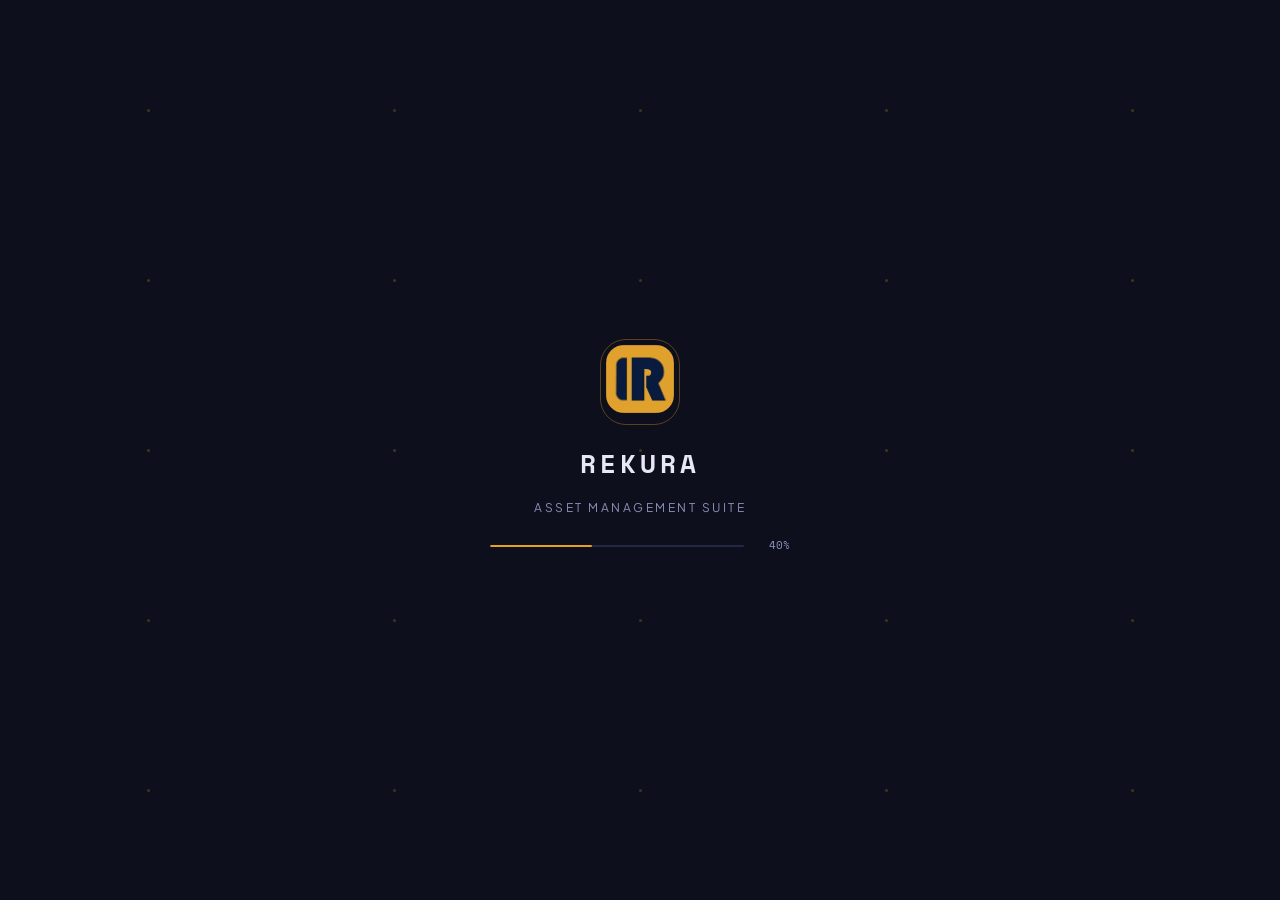
==== index.html @ 9c2a76a2 "Add files via upload" ====
<!doctype html><html lang="en"><head><link rel="manifest" href="./manifest.json"><meta name="theme-color" content="#e8a020"><meta name="apple-mobile-web-app-capable" content="yes"><meta name="apple-mobile-web-app-title" content="REKURA"><link rel="apple-touch-icon" href="./icons/icon-180x180.png"><meta charset="utf-8"/><meta name="viewport" content="width=device-width,initial-scale=1"/><title>REKURA</title><link rel="preconnect" href="https://fonts.googleapis.com"><link rel="preconnect" href="https://fonts.gstatic.com" crossorigin><link href="https://fonts.googleapis.com/css2?family=Plus+Jakarta+Sans:ital,wght@0,300;0,400;0,500;0,600;0,700;1,400&family=Tajawal:wght@300;400;500;700&family=Space+Mono:wght@400;700&display=swap" rel="stylesheet"><script defer="defer" src="./static/js/firebase-19f9d112.3dcef949.js"></script><script defer="defer" src="./static/js/firebase-728b9f2c.162d0ae6.js"></script><script defer="defer" src="./static/js/firebase-d925f64f.9b72f247.js"></script><script defer="defer" src="./static/js/charts-b602250d.389b67c2.js"></script><script defer="defer" src="./static/js/charts-00f04d1a.bd1858a0.js"></script><script defer="defer" src="./static/js/vendor-49d0a293.a04ec8a5.js"></script><script defer="defer" src="./static/js/vendor-536eaa00.9b18e951.js"></script><script defer="defer" src="./static/js/vendor-f82e0cd2.4fd876f8.js"></script><script defer="defer" src="./static/js/vendor-059be3de.17c2a968.js"></script><script defer="defer" src="./static/js/vendor-27545368.2f2546b6.js"></script><script defer="defer" src="./static/js/vendor-2f7e660c.075f9e36.js"></script><script defer="defer" src="./static/js/main.62473c7d.js"></script><link href="./static/css/main.113e8515.css" rel="stylesheet"></head><body><div id="root"></div><script>if("serviceWorker"in navigator)navigator.serviceWorker.register("./sw.js");</script></body></html>
---- static/css/main.113e8515.css ----
*,:after,:before{box-sizing:border-box;margin:0;padding:0}:root{--font-en:"Plus Jakarta Sans",sans-serif;--font-ar:"Tajawal",sans-serif;--font-mono:"Space Mono",monospace;--font-body:var(--font-en);--sidebar-w:240px;--topbar-h:56px;--radius:10px;--radius-sm:7px;--radius-lg:16px}:root,[data-theme=dark]{--bg:#0d0f1c;--bg-2:#111526;--surface:#161a2e;--surface-2:#1c2138;--surface-3:#232845;--border:#ffffff12;--border-2:#ffffff21;--text:#e6e8f5;--text-muted:#8b90b8;--text-faint:#50567a;--accent:#e8a020;--accent-dim:#e8a02021;--success:#34d399;--success-dim:#34d3991f;--warning:#fbbf24;--warning-dim:#fbbf241f;--danger:#f87171;--danger-dim:#f871711f;--info:#60a5fa;--info-dim:#60a5fa1f;--shadow:0 2px 12px #00000073;--shadow-lg:0 8px 36px #0000008c}[data-theme=light]{--bg:#f4f5fa;--bg-2:#eceef7;--surface:#fff;--surface-2:#f8f9fc;--surface-3:#eef0f8;--border:#00000012;--border-2:#00000021;--text:#1a1c2e;--text-muted:#5a6080;--text-faint:#9099c0;--accent:#c47a0a;--accent-dim:#c47a0a1a;--success:#059669;--success-dim:#0596691a;--warning:#d97706;--warning-dim:#d977061a;--danger:#dc2626;--danger-dim:#dc262617;--info:#2563eb;--info-dim:#2563eb1a;--shadow:0 2px 10px #00000014;--shadow-lg:0 8px 30px #00000024}#root,body,html{-webkit-font-smoothing:antialiased;background:#0d0f1c;background:var(--bg);color:#e6e8f5;color:var(--text);height:100%}body{font-family:Plus Jakarta Sans,sans-serif;font-family:var(--font-en);font-size:14px;line-height:1.6}[lang=ar] *,[lang=ar] body{font-family:Tajawal,sans-serif!important;font-family:var(--font-ar)!important}.asset-id,.input-readonly,[lang=ar] .font-mono{font-family:Space Mono,monospace!important;font-family:var(--font-mono)!important}::-webkit-scrollbar{height:5px;width:5px}::-webkit-scrollbar-track{background:#0000}::-webkit-scrollbar-thumb{background:#232845;background:var(--surface-3);border-radius:99px}.loading-screen{align-items:center;background:#0d0f1c;background:var(--bg);display:flex;inset:0;justify-content:center;overflow:hidden;position:fixed;z-index:9999}.loading-bg-grid{grid-gap:50px;display:grid;gap:50px;grid-template-columns:repeat(5,1fr);inset:0;opacity:.25;padding:50px;pointer-events:none;position:absolute}.loading-dot{align-self:center;animation:fadedot 2.2s ease-in-out infinite;background:#e8a020;background:var(--accent);border-radius:50%;height:3px;justify-self:center;width:3px}@keyframes fadedot{0%,to{opacity:.1;transform:scale(1)}50%{opacity:1;transform:scale(2.5)}}.loading-content{align-items:center;display:flex;flex-direction:column;gap:14px;z-index:2}.loading-logo-wrap{margin-bottom:6px;position:relative}.loading-logo-mark{align-items:center;animation:glowpulse 2s ease-in-out infinite;background:#e8a020;background:var(--accent);border-radius:20px;color:#000;display:flex;font-family:Space Mono,monospace;font-family:var(--font-mono);font-size:26px;font-weight:700;height:68px;justify-content:center;position:relative;width:68px;z-index:2}.loading-logo-ring{animation:ringpulse 2s ease-in-out infinite;border:1.5px solid #e8a020;border:1.5px solid var(--accent);border-radius:26px;inset:-6px;opacity:.35;position:absolute}@keyframes glowpulse{0%,to{box-shadow:0 0 20px #e8a0204d}50%{box-shadow:0 0 50px #e8a0208c,0 0 90px #e8a02033}}@keyframes ringpulse{0%,to{opacity:.35;transform:scale(1)}50%{opacity:.1;transform:scale(1.12)}}.loading-title{color:#e6e8f5;color:var(--text);font-family:Space Mono,monospace;font-family:var(--font-mono);font-size:30px;font-weight:700;letter-spacing:2px}.loading-subtitle{color:#8b90b8;color:var(--text-muted);font-size:12px;letter-spacing:2.5px;text-transform:uppercase}.loading-bar-wrap{align-items:center;display:flex;gap:12px;margin-top:6px;width:300px}.loading-bar{background:#232845;background:var(--surface-3);border-radius:99px;flex:1 1;height:2px;overflow:hidden}.loading-bar-fill{background:#e8a020;background:var(--accent);border-radius:99px;height:100%;transition:width .05s linear}.loading-percent{font-family:Space Mono,monospace;font-family:var(--font-mono);font-size:11px;text-align:right;width:34px}.loading-percent,.loading-step{color:#8b90b8;color:var(--text-muted)}.loading-step{font-size:12px}.app-layout{background:#0d0f1c;background:var(--bg);overflow:hidden}.app-layout,.sidebar{display:flex;height:100vh}.sidebar{-webkit-border-end:1px solid #ffffff12;-webkit-border-end:1px solid var(--border);background:#161a2e;background:var(--surface);border-inline-end:1px solid #ffffff12;border-inline-end:1px solid var(--border);flex-direction:column;flex-shrink:0;position:relative;transition:transform .3s cubic-bezier(.4,0,.2,1);width:240px;width:var(--sidebar-w);z-index:100}.sidebar-logo{gap:12px;padding:18px 18px 14px}.logo-mark{align-items:center;background:#e8a020;background:var(--accent);border-radius:10px;color:#000;display:flex;flex-shrink:0;font-size:15px;height:36px;justify-content:center;width:36px}.logo-mark,.logo-name{font-family:Space Mono,monospace;font-family:var(--font-mono);font-weight:700}.logo-name{display:block;font-size:16px;letter-spacing:1px;line-height:1.1}.logo-tagline{color:#8b90b8;color:var(--text-muted);display:block;font-size:10px;letter-spacing:.5px;margin-top:1px}.sidebar-nav{display:flex;flex:1 1;flex-direction:column;gap:2px;overflow-y:auto;padding:10px 8px}.nav-item{align-items:center;background:#0000;border:none;border-radius:7px;border-radius:var(--radius-sm);color:#8b90b8;color:var(--text-muted);cursor:pointer;display:flex;font-family:inherit;font-size:13.5px;gap:10px;padding:9px 12px;text-align:start;transition:all .15s;width:100%}.nav-item:hover{background:#1c2138;background:var(--surface-2);color:#e6e8f5;color:var(--text)}.nav-item-active{background:#e8a02021!important;background:var(--accent-dim)!important;color:#e8a020!important;color:var(--accent)!important}.nav-chevron{-webkit-margin-start:auto;margin-inline-start:auto;opacity:.6}.sidebar-footer{border-top:1px solid #ffffff12;border-top:1px solid var(--border);padding:14px 18px}.sidebar-version{color:#50567a;color:var(--text-faint);font-size:11px}.sidebar-overlay{background:#00000080;display:none;inset:0;position:fixed;z-index:99}.main-wrap{display:flex;flex:1 1;flex-direction:column;min-width:0;overflow:hidden}.topbar{background:#161a2e;background:var(--surface);border-bottom:1px solid #ffffff12;border-bottom:1px solid var(--border);flex-shrink:0;gap:10px;height:56px;height:var(--topbar-h);padding:0 20px}.topbar,.topbar-breadcrumb{align-items:center;display:flex}.topbar-breadcrumb{color:#8b90b8;color:var(--text-muted);flex:1 1;font-size:13px;gap:6px}.breadcrumb-root{color:#50567a;color:var(--text-faint)}.breadcrumb-current{color:#e6e8f5;color:var(--text);font-weight:600}.topbar-right{align-items:center;display:flex;gap:6px}.mobile-menu-btn{display:none}.topbar-lang-btn{align-items:center;background:#0000;border:1px solid #ffffff21;border:1px solid var(--border-2);border-radius:7px;border-radius:var(--radius-sm);color:#8b90b8;color:var(--text-muted);cursor:pointer;display:inline-flex;font-family:inherit;font-size:12px;font-weight:600;gap:5px;padding:5px 11px;transition:all .15s}.topbar-lang-btn:hover{background:#1c2138;background:var(--surface-2);color:#e6e8f5;color:var(--text)}.notif-btn,.notif-wrap{position:relative}.notif-badge{align-items:center;background:#f87171;background:var(--danger);border-radius:50%;color:#fff;display:flex;font-size:9px;height:16px;inset-inline-end:-3px;justify-content:center;position:absolute;top:-3px;width:16px}.notif-panel{background:#1c2138;background:var(--surface-2);border:1px solid #ffffff21;border:1px solid var(--border-2);border-radius:16px;border-radius:var(--radius-lg);box-shadow:0 8px 36px #0000008c;box-shadow:var(--shadow-lg);inset-inline-end:0;overflow:hidden;position:absolute;top:calc(100% + 8px);width:320px;z-index:200}.notif-panel-header{font-size:13px;font-weight:600;justify-content:space-between;padding:13px 16px 11px}.notif-item,.notif-panel-header{align-items:center;border-bottom:1px solid #ffffff12;border-bottom:1px solid var(--border);display:flex}.notif-item{gap:10px;padding:11px 16px}.notif-item:last-child{border-bottom:none}.notif-expired{background:#f871710d}.notif-expiring{background:#fbbf240d}.notif-content{flex:1 1}.notif-name{display:block;font-size:13px;font-weight:600}.notif-msg{color:#8b90b8;color:var(--text-muted);font-size:11px}.notif-dismiss{color:#50567a;color:var(--text-faint)}.notif-dismiss:hover{color:#f87171;color:var(--danger)}.notif-empty{color:#8b90b8;color:var(--text-muted);font-size:13px;padding:20px;text-align:center}.notif-strip{display:flex;flex-direction:column;gap:5px;margin-bottom:18px}.notif-strip-item{align-items:center;border-radius:7px;border-radius:var(--radius-sm);display:flex;font-size:13px;gap:8px;padding:9px 14px}.notif-strip-expired{background:#f871711f;background:var(--danger-dim);border:1px solid #f8717133;color:#f87171;color:var(--danger)}.notif-strip-expiring{background:#fbbf241f;background:var(--warning-dim);border:1px solid #fbbf2433;color:#fbbf24;color:var(--warning)}.notif-strip-dismiss{-webkit-margin-start:auto;background:none;border:none;color:inherit;cursor:pointer;font-size:12px;margin-inline-start:auto;opacity:.6}.notif-strip-dismiss:hover{opacity:1}.about-logo-row{align-items:center;display:flex;gap:14px;margin-bottom:16px}.about-logo-mark{font-size:18px!important;height:48px!important;width:48px!important}.about-app-name{font-family:Space Mono,monospace;font-family:var(--font-mono);font-size:20px;font-weight:700;letter-spacing:1px}.about-version{font-size:12px;margin-top:2px}.about-desc,.about-version{color:#8b90b8;color:var(--text-muted)}.about-desc{font-size:13px;line-height:1.7;margin-bottom:18px}.about-section-title{color:#50567a;color:var(--text-faint);font-size:11px;font-weight:700;letter-spacing:1px;margin-bottom:10px;text-transform:uppercase}.about-features{display:flex;flex-direction:column;gap:7px;list-style:none;margin-bottom:18px}.about-features li{-webkit-padding-start:16px;color:#8b90b8;color:var(--text-muted);font-size:13px;padding-inline-start:16px;position:relative}.about-features li:before{color:#e8a020;color:var(--accent);content:"→";font-size:11px;inset-inline-start:0;position:absolute}.about-divider{border:none;border-top:1px solid #ffffff12;border-top:1px solid var(--border);margin:18px 0}.about-dev{display:flex;flex-direction:column;gap:5px}.about-dev-name{color:#e6e8f5;color:var(--text);font-size:15px;font-weight:600}.about-dev-email{color:#e8a020;color:var(--accent);font-size:13px;text-decoration:none}.about-dev-email:hover{text-decoration:underline}.about-rights{color:#50567a;color:var(--text-faint);font-size:11px;margin-top:4px}.main-content{flex:1 1;overflow-y:auto;padding:26px 30px}.module-wrap{display:flex;flex-direction:column;gap:18px;margin:0 auto;max-width:1200px}.section-header{align-items:flex-start;display:flex;justify-content:space-between}.section-title{font-family:Space Mono,monospace;font-family:var(--font-mono);font-size:20px;font-weight:700;letter-spacing:-.2px}[lang=ar] .section-title{font-family:Tajawal,sans-serif!important;font-family:var(--font-ar)!important;letter-spacing:0}.section-subtitle{color:#8b90b8;color:var(--text-muted);font-size:13px;margin-top:3px}.section-actions{display:flex;gap:8px}.data-bar{align-items:center;background:#161a2e;background:var(--surface);border:1px solid #ffffff12;border:1px solid var(--border);border-radius:7px;border-radius:var(--radius-sm);display:flex;justify-content:space-between;padding:9px 14px}.data-bar-count{color:#8b90b8;color:var(--text-muted);font-size:13px}.data-bar-actions{display:flex;gap:6px}.search-bar .input{-webkit-padding-start:14px;padding-inline-start:14px}.stats-grid,.stats-row{grid-gap:12px;display:grid;gap:12px;grid-template-columns:repeat(auto-fill,minmax(200px,1fr))}.stat-card{align-items:flex-start;background:#161a2e;background:var(--surface);border:1px solid #ffffff12;border:1px solid var(--border);border-radius:10px;border-radius:var(--radius);display:flex;gap:12px;padding:15px;transition:border-color .2s}.stat-card:hover{border-color:#ffffff21;border-color:var(--border-2)}.stat-card-accent{background:#e8a0200a;border-color:#e8a02059}.stat-icon{align-items:center;background:#1c2138;background:var(--surface-2);border-radius:8px;color:#e8a020;color:var(--accent);display:flex;flex-shrink:0;height:36px;justify-content:center;width:36px}.stat-value{color:#e6e8f5;color:var(--text);font-family:Space Mono,monospace;font-family:var(--font-mono);font-size:19px;font-weight:700;line-height:1}[lang=ar] .stat-value{font-family:Tajawal,sans-serif!important;font-family:var(--font-ar)!important}.stat-label{color:#8b90b8;color:var(--text-muted);font-size:12px;margin-top:4px}.stat-sub{color:#50567a;color:var(--text-faint);font-size:11px;margin-top:2px}.table-wrap{background:#161a2e;background:var(--surface);border:1px solid #ffffff12;border:1px solid var(--border);border-radius:10px;border-radius:var(--radius);overflow:hidden;overflow-x:auto}.table{border-collapse:collapse;width:100%}.table th{background:#1c2138;background:var(--surface-2);color:#50567a;color:var(--text-faint);font-size:11px;font-weight:700;letter-spacing:.6px;text-align:start;text-transform:uppercase;white-space:nowrap}.table td,.table th{border-bottom:1px solid #ffffff12;border-bottom:1px solid var(--border);padding:9px 13px}.table td{font-size:13px;vertical-align:middle}.table tbody tr:last-child td{border-bottom:none}.table tbody tr:hover td{background:#80808008}.notes-cell{color:#8b90b8;color:var(--text-muted);display:block;font-size:12px;max-width:180px;overflow:hidden;text-overflow:ellipsis;white-space:nowrap}.badge{align-items:center;border-radius:99px;display:inline-flex;font-size:11px;font-weight:600;letter-spacing:.2px;padding:2px 8px;white-space:nowrap}.badge-default{background:#232845;background:var(--surface-3);color:#8b90b8;color:var(--text-muted)}.badge-success{background:#34d3991f;background:var(--success-dim);color:#34d399;color:var(--success)}.badge-warning{background:#fbbf241f;background:var(--warning-dim);color:#fbbf24;color:var(--warning)}.badge-danger{background:#f871711f;background:var(--danger-dim);color:#f87171;color:var(--danger)}.badge-info{background:#60a5fa1f;background:var(--info-dim);color:#60a5fa;color:var(--info)}.tag{background:#232845;background:var(--surface-3);border-radius:99px;color:#8b90b8;color:var(--text-muted);display:inline-flex;font-size:11px;gap:4px;padding:2px 8px 2px 6px}.tag,.tag-remove{align-items:center}.tag-remove{background:none;border:none;color:#50567a;color:var(--text-faint);cursor:pointer;display:flex;padding:0}.tag-remove:hover{color:#f87171;color:var(--danger)}.tag-small{background:#232845;background:var(--surface-3);border-radius:99px;color:#8b90b8;color:var(--text-muted);display:inline-block;font-size:10px;padding:1px 7px}.tag-more{color:#50567a;color:var(--text-faint);font-size:10px}.tag-display{display:flex;flex-wrap:wrap;gap:3px}.tag-input-wrap{position:relative}.tag-list{background:#1c2138;background:var(--surface-2);border:1px solid #ffffff21;border:1px solid var(--border-2);border-radius:7px;border-radius:var(--radius-sm);cursor:text;flex-wrap:wrap;gap:5px;min-height:38px;padding:5px 10px}.tag-input-inner,.tag-list{align-items:center;display:flex}.tag-input-inner{flex:1 1;gap:4px;min-width:80px}.tag-input{background:#0000;border:none;color:#e6e8f5;color:var(--text);font-family:inherit;font-size:13px;min-width:60px;outline:none;width:100%}.tag-input::placeholder{color:#50567a;color:var(--text-faint)}.tag-add-btn{align-items:center;background:#232845;background:var(--surface-3);border:none;border-radius:4px;color:#e8a020;color:var(--accent);cursor:pointer;display:flex;padding:2px 4px}.tag-suggestions{background:#1c2138;background:var(--surface-2);border:1px solid #ffffff21;border:1px solid var(--border-2);border-radius:7px;border-radius:var(--radius-sm);box-shadow:0 2px 12px #00000073;box-shadow:var(--shadow);inset-inline-end:0;inset-inline-start:0;overflow:hidden;position:absolute;top:calc(100% + 4px);z-index:50}.tag-suggestion{background:none;border:none;color:#e6e8f5;color:var(--text);cursor:pointer;display:block;font-size:13px;padding:8px 12px;text-align:start;width:100%}.tag-suggestion:hover{background:#232845;background:var(--surface-3)}.btn{align-items:center;border:1px solid #0000;border-radius:7px;border-radius:var(--radius-sm);cursor:pointer;display:inline-flex;font-family:inherit;font-size:13px;font-weight:600;gap:6px;padding:8px 15px;text-decoration:none;transition:all .15s;white-space:nowrap}.btn:disabled{opacity:.5;pointer-events:none}.btn-primary{background:#e8a020;background:var(--accent);border-color:#e8a020;border-color:var(--accent);color:#000}.btn-primary:hover{filter:brightness(1.1)}.btn-ghost{background:#0000;border-color:#ffffff21;border-color:var(--border-2);color:#8b90b8;color:var(--text-muted)}.btn-ghost:hover{background:#232845;background:var(--surface-3);color:#e6e8f5;color:var(--text)}.btn-danger{background:#f871711f;background:var(--danger-dim);border-color:#f8717140;color:#f87171;color:var(--danger)}.btn-danger:hover{background:#f871712e}.btn-sm{font-size:12px;padding:5px 11px}.icon-btn{align-items:center;background:#0000;border:none;border-radius:7px;border-radius:var(--radius-sm);color:#8b90b8;color:var(--text-muted);cursor:pointer;display:inline-flex;flex-shrink:0;height:32px;justify-content:center;transition:all .15s;width:32px}.icon-btn:hover{background:#232845;background:var(--surface-3);color:#e6e8f5;color:var(--text)}.icon-btn-danger:hover{background:#f871711f;background:var(--danger-dim);color:#f87171;color:var(--danger)}.form-grid{display:flex;flex-direction:column;gap:15px}.form-row{grid-gap:13px;display:grid;gap:13px;grid-template-columns:1fr 1fr}.form-field{display:flex;flex-direction:column;gap:6px}.form-label{color:#8b90b8;color:var(--text-muted);font-size:12px;font-weight:700;letter-spacing:.3px;text-transform:uppercase}[lang=ar] .form-label{letter-spacing:0;text-transform:none}.form-hint{color:#50567a;color:var(--text-faint);font-size:11px}.required{-webkit-margin-start:2px;color:#f87171;color:var(--danger);margin-inline-start:2px}.input{-webkit-appearance:none;appearance:none;background:#1c2138;background:var(--surface-2);border:1px solid #ffffff21;border:1px solid var(--border-2);border-radius:7px;border-radius:var(--radius-sm);color:#e6e8f5;color:var(--text);font-family:inherit;font-size:13px;outline:none;padding:8px 12px;transition:border-color .15s;width:100%}.input:focus{border-color:#e8a020;border-color:var(--accent)}.input::placeholder{color:#50567a;color:var(--text-faint)}.textarea{min-height:78px;resize:vertical}.input-readonly{background:#232845;background:var(--surface-3);border:1px solid #ffffff12;border:1px solid var(--border);border-radius:7px;border-radius:var(--radius-sm);color:#e8a020;color:var(--accent);font-family:Space Mono,monospace;font-family:var(--font-mono);font-size:12px;font-weight:700;letter-spacing:1px;padding:8px 12px}.select-wrap{position:relative}.select-input{-webkit-padding-end:32px;cursor:pointer;padding-inline-end:32px}.select-arrow{color:#8b90b8;color:var(--text-muted);inset-inline-end:10px;pointer-events:none;position:absolute;top:50%;transform:translateY(-50%)}.toggle-wrap{align-items:center;cursor:pointer;display:inline-flex;gap:10px}.toggle{background:#232845;background:var(--surface-3);border-radius:99px;cursor:pointer;height:22px;position:relative;transition:background .2s;width:40px}.toggle-on{background:#e8a020;background:var(--accent)}.toggle-thumb{background:#fff;border-radius:50%;box-shadow:0 1px 3px #0000004d;height:16px;inset-inline-start:3px;position:absolute;top:3px;transition:transform .2s cubic-bezier(.4,0,.2,1);width:16px}.toggle-on .toggle-thumb{transform:translateX(18px)}[dir=rtl] .toggle-on .toggle-thumb{transform:translateX(-18px)}.toggle-label{color:#8b90b8;color:var(--text-muted);font-size:13px}.radio-group,.radio-option{display:flex;gap:8px}.radio-option{align-items:center;background:#1c2138;background:var(--surface-2);border:1px solid #ffffff21;border:1px solid var(--border-2);border-radius:7px;border-radius:var(--radius-sm);color:#8b90b8;color:var(--text-muted);cursor:pointer;flex:1 1;font-size:13px;padding:10px 13px;transition:all .15s}.radio-option input{display:none}.radio-option:hover{border-color:#e8a020;border-color:var(--accent);color:#e6e8f5;color:var(--text)}.radio-active{background:#e8a02021!important;background:var(--accent-dim)!important;border-color:#e8a020!important;border-color:var(--accent)!important;color:#e8a020!important;color:var(--accent)!important}.image-upload{align-items:center;border:1.5px dashed #ffffff21;border:1.5px dashed var(--border-2);border-radius:7px;border-radius:var(--radius-sm);cursor:pointer;display:flex;justify-content:center;min-height:78px;overflow:hidden;position:relative;transition:border-color .15s}.image-upload:hover{border-color:#e8a020;border-color:var(--accent)}.image-placeholder{align-items:center;color:#8b90b8;color:var(--text-muted);display:flex;flex-direction:column;font-size:12px;gap:5px;padding:14px}.image-preview{height:78px;object-fit:cover;width:100%}.image-preview-wrap{position:relative;width:100%}.image-remove{background:#0009;border:none;border-radius:4px;color:#fff;cursor:pointer;height:24px;inset-inline-end:4px;position:absolute;top:4px;width:24px}.image-remove,.modal-overlay{align-items:center;display:flex;justify-content:center}.modal-overlay{-webkit-backdrop-filter:blur(5px);backdrop-filter:blur(5px);background:#0000008c;inset:0;padding:20px;position:fixed;z-index:500}.modal-box{animation:modalin .2s cubic-bezier(.4,0,.2,1);background:#161a2e;background:var(--surface);border:1px solid #ffffff21;border:1px solid var(--border-2);border-radius:16px;border-radius:var(--radius-lg);box-shadow:0 8px 36px #0000008c;box-shadow:var(--shadow-lg);display:flex;flex-direction:column;max-height:90vh;width:100%}@keyframes modalin{0%{opacity:0;transform:scale(.96) translateY(8px)}to{opacity:1;transform:scale(1) translateY(0)}}.modal-header{align-items:center;border-bottom:1px solid #ffffff12;border-bottom:1px solid var(--border);display:flex;flex-shrink:0;justify-content:space-between;padding:17px 20px 15px}.modal-title{font-family:Space Mono,monospace;font-family:var(--font-mono);font-size:15px;font-weight:700;letter-spacing:.5px}[lang=ar] .modal-title{font-family:Tajawal,sans-serif!important;font-family:var(--font-ar)!important;letter-spacing:0}.modal-body{overflow-y:auto;padding:20px}.modal-footer{border-top:1px solid #ffffff12;border-top:1px solid var(--border);display:flex;gap:8px;justify-content:flex-end;margin-top:16px;padding-top:16px}.confirm-dialog{align-items:center;display:flex;flex-direction:column;gap:12px;text-align:center}.confirm-icon{color:#f87171;color:var(--danger)}.confirm-message{color:#8b90b8;color:var(--text-muted);font-size:13px;line-height:1.65;max-width:300px}.confirm-actions{display:flex;gap:8px;margin-top:4px}.empty-state{align-items:center;background:#161a2e;background:var(--surface);border:1px solid #ffffff12;border:1px solid var(--border);border-radius:10px;border-radius:var(--radius);display:flex;flex-direction:column;gap:10px;padding:56px 20px;text-align:center}.empty-icon{color:#50567a;color:var(--text-faint)}.empty-title{font-family:Space Mono,monospace;font-family:var(--font-mono);font-size:15px;font-weight:700}[lang=ar] .empty-title{font-family:Tajawal,sans-serif!important;font-family:var(--font-ar)!important}.empty-desc{color:#8b90b8;color:var(--text-muted);font-size:13px;max-width:340px}.asset-id{background:#e8a02021;background:var(--accent-dim);border-radius:4px;color:#e8a020;color:var(--accent);font-family:Space Mono,monospace;font-family:var(--font-mono);font-size:11px;font-weight:700;letter-spacing:.5px;padding:2px 7px}.asset-name-cell{align-items:center;display:flex;gap:8px}.asset-thumb{border-radius:6px;height:27px;object-fit:cover;width:27px}.auto-renew-on{align-items:center;color:#34d399;color:var(--success);display:inline-flex;font-size:12px;font-weight:600;gap:4px}.row-actions{display:flex;gap:2px}.fw-500{font-weight:600}.text-muted{color:#8b90b8;color:var(--text-muted)}.text-sm{font-size:12px}.total-display{align-items:center;background:#1c2138;background:var(--surface-2);border:1px solid #ffffff21;border:1px solid var(--border-2);border-radius:7px;border-radius:var(--radius-sm);color:#8b90b8;color:var(--text-muted);display:flex;font-size:13px;justify-content:space-between;padding:11px 15px}.total-value{color:#e8a020;color:var(--accent);font-family:Space Mono,monospace;font-family:var(--font-mono);font-size:18px;font-weight:700}[lang=ar] .total-value{font-family:Tajawal,sans-serif!important;font-family:var(--font-ar)!important}.chart-section{background:#161a2e;background:var(--surface);border:1px solid #ffffff12;border:1px solid var(--border);border-radius:10px;border-radius:var(--radius);padding:20px}.chart-controls{align-items:center;display:flex;flex-wrap:wrap;gap:12px;justify-content:space-between;margin-bottom:18px}.chart-tabs{display:flex;gap:4px}.chart-tab{background:#0000;border:1px solid #ffffff12;border:1px solid var(--border);border-radius:7px;border-radius:var(--radius-sm);color:#8b90b8;color:var(--text-muted);cursor:pointer;font-family:inherit;font-size:12px;font-weight:600;padding:6px 13px;transition:all .15s}.chart-tab.active{background:#e8a02021;background:var(--accent-dim);border-color:#e8a020;border-color:var(--accent);color:#e8a020;color:var(--accent)}.chart-tab:hover:not(.active){background:#1c2138;background:var(--surface-2);color:#e6e8f5;color:var(--text)}.chart-wrap{width:100%}.dashboard-header{margin-bottom:2px}.dash-section{background:#161a2e;background:var(--surface);border:1px solid #ffffff12;border:1px solid var(--border);border-radius:10px;border-radius:var(--radius);padding:17px}.dash-section-title{color:#50567a;color:var(--text-faint);font-family:Space Mono,monospace;font-family:var(--font-mono);font-size:10px;font-weight:700;letter-spacing:1px;margin-bottom:13px;text-transform:uppercase}[lang=ar] .dash-section-title{font-family:Tajawal,sans-serif!important;font-family:var(--font-ar)!important;font-size:12px;letter-spacing:0;text-transform:none}.dash-two-col{grid-gap:14px;display:grid;gap:14px;grid-template-columns:1fr 1fr}.dash-list{display:flex;flex-direction:column;gap:2px}.dash-list-item{align-items:center;border-radius:7px;border-radius:var(--radius-sm);display:flex;justify-content:space-between;padding:8px 9px}.dash-list-item:hover{background:#1c2138;background:var(--surface-2)}.dash-empty{color:#50567a;color:var(--text-faint);font-size:13px;padding:8px 0}.year-totals{border-top:1px solid #ffffff12;border-top:1px solid var(--border);display:flex;flex-wrap:wrap;gap:10px;margin-top:15px;padding-top:15px}.year-total-card{background:#1c2138;background:var(--surface-2);border:1px solid #ffffff12;border:1px solid var(--border);border-radius:7px;border-radius:var(--radius-sm);display:flex;flex-direction:column;gap:2px;min-width:110px;padding:10px 14px}.year-label{color:#50567a;color:var(--text-faint);font-size:10px;letter-spacing:.5px;text-transform:uppercase}.year-label,.year-value{font-family:Space Mono,monospace;font-family:var(--font-mono)}.year-value{font-size:15px;font-weight:700}[lang=ar] .year-value{font-family:Tajawal,sans-serif!important;font-family:var(--font-ar)!important}.year-kwh{color:#8b90b8;color:var(--text-muted);font-size:11px}@media(max-width:768px){.sidebar{bottom:0;inset-inline-start:0;position:fixed;top:0;transform:translateX(-100%);z-index:200}[dir=rtl] .sidebar{transform:translateX(100%)}.sidebar-open{transform:translateX(0)!important}.sidebar-overlay{display:block}.mobile-menu-btn{display:flex!important}.main-content{padding:16px}.dash-two-col,.form-row{grid-template-columns:1fr}.stats-grid,.stats-row{grid-template-columns:1fr 1fr}.chart-controls{align-items:flex-start}.chart-controls,.radio-group,.section-header{flex-direction:column}.section-header{gap:12px}}@media(max-width:480px){.stats-grid,.stats-row{grid-template-columns:1fr}}.ctx-menu{animation:ctx-in .12s cubic-bezier(.4,0,.2,1);background:#1c2138;background:var(--surface-2);border:1px solid #ffffff21;border:1px solid var(--border-2);border-radius:10px;border-radius:var(--radius);box-shadow:0 8px 36px #0000008c;box-shadow:var(--shadow-lg);min-width:160px;overflow:hidden}@keyframes ctx-in{0%{opacity:0;transform:scale(.93) translateY(-4px)}to{opacity:1;transform:scale(1) translateY(0)}}.ctx-item{align-items:center;background:none;border:none;color:#8b90b8;color:var(--text-muted);cursor:pointer;display:flex;font-family:inherit;font-size:13px;gap:8px;padding:9px 14px;text-align:start;transition:all .12s;width:100%}.ctx-item:hover{background:#232845;background:var(--surface-3);color:#e6e8f5;color:var(--text)}.ctx-item-danger{color:#f87171!important;color:var(--danger)!important}.ctx-item-danger:hover{background:#f871711f!important;background:var(--danger-dim)!important}.ctx-divider{border:none;border-top:1px solid #ffffff12;border-top:1px solid var(--border);margin:2px 0}.notes-btn{align-items:center;background:#1c2138;background:var(--surface-2);border:1px solid #ffffff12;border:1px solid var(--border);border-radius:7px;border-radius:var(--radius-sm);color:#50567a;color:var(--text-faint);cursor:pointer;display:inline-flex;height:28px;justify-content:center;position:relative;transition:all .15s;width:28px}.notes-btn-filled,.notes-btn:hover{background:#e8a02021;background:var(--accent-dim);border-color:#e8a020;border-color:var(--accent);color:#e8a020;color:var(--accent)}.notes-dot{background:#e8a020;background:var(--accent);border:1.5px solid #0d0f1c;border:1.5px solid var(--bg);border-radius:50%;height:7px;inset-inline-end:-3px;position:absolute;top:-3px;width:7px}.notes-popup-box{max-width:480px!important}.notes-popup-textarea{line-height:1.7;min-height:140px}.table-row-clickable{cursor:pointer;-webkit-user-select:none;user-select:none}.table-row-clickable:hover td{background:#e8a0200a!important}.search-tag-bar{display:flex;flex-direction:column;gap:8px}.tag-filter-row{align-items:center;display:flex;flex-wrap:wrap;gap:6px}.tag-filter-chip{align-items:center;background:#1c2138;background:var(--surface-2);border:1px solid #ffffff12;border:1px solid var(--border);border-radius:99px;color:#8b90b8;color:var(--text-muted);cursor:pointer;display:inline-flex;font-family:inherit;font-size:12px;padding:3px 10px;transition:all .15s}.tag-filter-chip:hover{border-color:#e8a020;border-color:var(--accent);color:#e8a020;color:var(--accent)}.tag-filter-active{background:#e8a02021!important;background:var(--accent-dim)!important;border-color:#e8a020!important;border-color:var(--accent)!important;color:#e8a020!important;color:var(--accent)!important}.tag-filter-clear{align-items:center;background:#f871711f;background:var(--danger-dim);border:none;border-radius:50%;color:#f87171;color:var(--danger);cursor:pointer;display:inline-flex;font-size:11px;height:22px;justify-content:center;width:22px}.tag-clickable{border:1px solid #0000;cursor:pointer;transition:all .12s}.tag-clickable:hover{border-color:#e8a020;border-color:var(--accent);color:#e8a020;color:var(--accent)}.filter-tabs-row{display:flex;gap:6px}.filter-tab{align-items:center;background:#161a2e;background:var(--surface);border:1px solid #ffffff12;border:1px solid var(--border);border-radius:7px;border-radius:var(--radius-sm);color:#8b90b8;color:var(--text-muted);cursor:pointer;display:inline-flex;font-family:inherit;font-size:12px;font-weight:600;gap:6px;padding:6px 14px;transition:all .15s}.filter-tab:hover{background:#1c2138;background:var(--surface-2);color:#e6e8f5;color:var(--text)}.filter-tab-active{background:#e8a02021!important;background:var(--accent-dim)!important;border-color:#e8a020!important;border-color:var(--accent)!important;color:#e8a020!important;color:var(--accent)!important}.filter-tab-count{background:#232845;background:var(--surface-3);border-radius:99px;color:#50567a;color:var(--text-faint);font-size:10px;font-weight:700;padding:1px 6px}.filter-tab-active .filter-tab-count{background:#e8a02033;color:#e8a020;color:var(--accent)}.detail-header-left{align-items:center;display:flex;flex:1 1;min-width:0}.detail-grid{display:flex;flex-direction:column;gap:16px}.detail-full-row{width:100%}.detail-image{border-radius:7px;border-radius:var(--radius-sm);max-height:180px;object-fit:cover;width:100%}.detail-info-row{display:flex;flex-wrap:wrap;gap:10px}.detail-info-card{align-items:flex-start;background:#1c2138;background:var(--surface-2);border:1px solid #ffffff12;border:1px solid var(--border);border-radius:7px;border-radius:var(--radius-sm);color:#8b90b8;color:var(--text-muted);display:flex;flex:1 1;gap:8px;min-width:120px;padding:10px 13px}.detail-info-label{color:#50567a;color:var(--text-faint);font-size:10px;font-weight:700;letter-spacing:.5px;margin-bottom:4px;text-transform:uppercase}[lang=ar] .detail-info-label{letter-spacing:0;text-transform:none}.detail-info-val{color:#e6e8f5;color:var(--text);font-size:13px;font-weight:600}.detail-section{display:flex;flex-direction:column;gap:8px}.detail-section-label{align-items:center;color:#50567a;color:var(--text-faint);display:flex;font-size:10px;font-weight:700;gap:6px;letter-spacing:.8px;text-transform:uppercase}[lang=ar] .detail-section-label{font-size:12px;letter-spacing:0;text-transform:none}.detail-count-badge{background:#e8a02021;background:var(--accent-dim);border-radius:99px;color:#e8a020;color:var(--accent);font-size:10px;font-weight:700;padding:1px 6px}.detail-notes-text{color:#8b90b8;color:var(--text-muted);font-size:13px;line-height:1.65;padding:11px 13px;white-space:pre-wrap}.detail-cost-summary,.detail-notes-text{background:#1c2138;background:var(--surface-2);border:1px solid #ffffff12;border:1px solid var(--border);border-radius:7px;border-radius:var(--radius-sm)}.detail-cost-summary{overflow:hidden}.cost-row{border-bottom:1px solid #ffffff12;border-bottom:1px solid var(--border);color:#8b90b8;color:var(--text-muted);display:flex;font-size:13px;justify-content:space-between;padding:9px 14px}.cost-row:last-child{border-bottom:none}.cost-total-row{background:#e8a0200f;color:#e6e8f5!important;color:var(--text)!important;font-weight:700}.cost-total-val{color:#e8a020;color:var(--accent);font-family:Space Mono,monospace;font-family:var(--font-mono);font-size:15px;font-weight:700}[lang=ar] .cost-total-val{font-family:Tajawal,sans-serif!important;font-family:var(--font-ar)!important}.detail-maint-list{display:flex;flex-direction:column;gap:1px}.detail-maint-item{grid-gap:4px 12px;background:#1c2138;background:var(--surface-2);border:1px solid #ffffff12;border:1px solid var(--border);border-radius:7px;border-radius:var(--radius-sm);display:grid;font-size:12px;gap:4px 12px;grid-template-columns:1fr auto;margin-bottom:3px;padding:8px 12px}.detail-maint-date{color:#8b90b8;color:var(--text-muted);font-size:12px}.detail-maint-cost{color:#e6e8f5;color:var(--text);font-family:Space Mono,monospace;font-family:var(--font-mono);font-size:12px;font-weight:700}[lang=ar] .detail-maint-cost{font-family:Tajawal,sans-serif!important;font-family:var(--font-ar)!important}.detail-maint-note{color:#50567a;color:var(--text-faint);font-size:11px;grid-column:1/-1;line-height:1.5}.detail-empty-maint{color:#50567a;color:var(--text-faint);font-size:13px;padding:8px 0}.sidebar-icon-img{border-radius:9px;flex-shrink:0;height:34px;object-fit:cover;width:34px}.sidebar-logo-img{filter:brightness(1);height:22px;max-width:140px}[data-theme=light] .sidebar-logo-img{filter:brightness(.7) saturate(1.2)}.loading-icon-img{animation:glowpulse 2s ease-in-out infinite;border-radius:18px;height:68px;object-fit:cover;position:relative;width:68px;z-index:2}.loading-logo-wordmark{filter:brightness(1.05);height:32px}[data-theme=light] .loading-logo-wordmark{filter:brightness(.75)}.about-icon-img{border-radius:13px;height:52px;object-fit:cover;width:52px}.about-logo-img{display:block;height:26px;margin-bottom:4px;object-fit:contain;width:auto}.sidebar-logo{gap:10px;padding:14px 16px 12px}.bill-label-chip{background:#60a5fa1f;background:var(--info-dim);border-radius:99px;color:#60a5fa;color:var(--info);font-size:11px;font-weight:600;padding:2px 9px}.add-bill-btn,.bill-label-chip{align-items:center;display:inline-flex}.add-bill-btn{background:#0000;border:1px dashed #ffffff21;border:1px dashed var(--border-2);border-radius:7px;border-radius:var(--radius-sm);color:#50567a;color:var(--text-faint);cursor:pointer;height:26px;justify-content:center;transition:all .15s;width:26px}.add-bill-btn:hover{background:#e8a02021;background:var(--accent-dim);border-color:#e8a020;border-color:var(--accent);color:#e8a020;color:var(--accent)}.row-group-start td{border-top:2px solid #ffffff21!important;border-top:2px solid var(--border-2)!important}.text-faint{color:#50567a;color:var(--text-faint)}.chart-year-label{align-items:center;color:#e6e8f5;color:var(--text);display:flex;font-size:13px;font-weight:600}.btn-ghost-active{background:#e8a02021!important;background:var(--accent-dim)!important;border-color:#e8a020!important;border-color:var(--accent)!important;color:#e8a020!important;color:var(--accent)!important}.acct-color-dot{height:10px;width:10px}.acct-color-dot,.acct-color-dot-sm{border-radius:50%;display:inline-block;flex-shrink:0}.acct-color-dot-sm{height:8px;width:8px}.acct-color-picker{align-items:center;display:flex;flex-shrink:0;gap:5px}.acct-color-btn{border:2px solid #0000;border-radius:50%;cursor:pointer;height:18px;padding:0;transition:transform .15s;width:18px}.acct-color-btn:hover{transform:scale(1.2)}.acct-color-selected{border-color:#e6e8f5!important;border-color:var(--text)!important;transform:scale(1.15)}.acct-edit-row{align-items:center;background:#1c2138;background:var(--surface-2);border:1px solid #ffffff12;border:1px solid var(--border);border-radius:7px;border-radius:var(--radius-sm);display:flex;gap:8px;padding:10px 12px}.acct-new-row{background:#0000;border-color:#ffffff21;border-color:var(--border-2);border-style:dashed}.accounts-hint{border-radius:7px;border-radius:var(--radius-sm);color:#8b90b8;color:var(--text-muted);font-size:13px;line-height:1.6}.accounts-hint,.acct-detail-row{background:#1c2138;background:var(--surface-2);border:1px solid #ffffff12;border:1px solid var(--border);padding:10px 13px}.acct-detail-row{align-items:center;border-radius:7px;border-radius:var(--radius-sm);display:flex;gap:10px}.bill-acct-pill{-webkit-margin-start:8px;align-items:center;background:color-mix(in srgb,#e8a020 15%,#0000);background:color-mix(in srgb,var(--acct-color,var(--accent)) 15%,#0000);border-radius:99px;color:#e8a020;color:var(--acct-color,var(--accent));display:inline-flex;font-size:11px;font-weight:600;margin-inline-start:8px;padding:2px 10px}.utils-account-groups{display:flex;flex-direction:column;gap:12px}.utils-acct-group{border:1px solid #ffffff12;border:1px solid var(--border);border-radius:10px;border-radius:var(--radius);overflow:hidden}.utils-acct-header{align-items:center;background:#1c2138;background:var(--surface-2);cursor:pointer;display:flex;justify-content:space-between;padding:11px 15px;transition:background .15s;-webkit-user-select:none;user-select:none}.utils-acct-header:hover{background:#232845;background:var(--surface-3)}.utils-acct-header-left{align-items:center;display:flex;flex:1 1;gap:8px}.utils-acct-header-right{align-items:center;color:#8b90b8;color:var(--text-muted);display:flex;gap:10px}.utils-acct-name{font-size:14px;font-weight:600}.utils-acct-number{color:#50567a;color:var(--text-faint);font-size:11px}.utils-acct-number,.utils-acct-total{font-family:Space Mono,monospace;font-family:var(--font-mono)}.utils-acct-total{color:#e8a020;color:var(--accent);font-size:14px;font-weight:700}[lang=ar] .utils-acct-total{font-family:Tajawal,sans-serif!important;font-family:var(--font-ar)!important}.module-toolbar{flex-wrap:wrap;gap:10px;justify-content:space-between}.module-toolbar,.toolbar-left{align-items:center;display:flex}.toolbar-left{flex:1 1;flex-wrap:wrap;gap:8px;min-width:0}.toolbar-search-wrap{flex-shrink:0}.toolbar-search{font-size:13px!important;height:34px;padding:7px 12px!important;width:200px!important}.toolbar-tags{align-items:center;display:flex;flex-wrap:wrap;gap:5px}.toolbar-right{display:flex;flex-shrink:0;gap:6px}.toolbar-btn{font-size:12px!important;gap:5px;height:34px;padding:0 12px!important}.data-count-pill{color:#50567a;color:var(--text-faint);font-size:12px;padding:2px 0}.sidebar-logo{align-items:center;border-bottom:1px solid #ffffff12;border-bottom:1px solid var(--border);display:flex;padding:18px 20px 14px}.sidebar-logo-img{height:28px;max-width:180px}.about-logo-full,.sidebar-logo-img{display:block;object-fit:contain;width:auto}.about-logo-full{height:36px;margin-bottom:4px}.about-logo-row{margin-bottom:12px}.loading-logo-wordmark{height:30px;margin-top:2px;object-fit:contain;width:auto}@media (max-width:768px){.toolbar-search{width:140px!important}.module-toolbar{align-items:flex-start;flex-direction:column}.toolbar-right{align-self:flex-end}}.auth-page{align-items:center;background:#0d0f1c;background:var(--bg);display:flex;justify-content:center;min-height:100vh;overflow:hidden;padding:20px;position:relative}.auth-bg-grid{grid-gap:50px;display:grid;gap:50px;grid-template-columns:repeat(5,1fr);inset:0;padding:50px;pointer-events:none;position:absolute}.auth-bg-dot{align-self:center;animation:fadedot 3s ease-in-out infinite;background:#e8a020;background:var(--accent);border-radius:50%;height:3px;justify-self:center;opacity:.15;width:3px}.auth-card{animation:modalin .3s cubic-bezier(.4,0,.2,1);background:#161a2e;background:var(--surface);border:1px solid #ffffff21;border:1px solid var(--border-2);border-radius:16px;border-radius:var(--radius-lg);box-shadow:0 8px 36px #0000008c;box-shadow:var(--shadow-lg);max-width:400px;padding:36px 32px;position:relative;width:100%;z-index:2}.auth-logo{margin-bottom:28px}.auth-logo-img{height:28px;object-fit:contain;width:auto}.auth-header{margin-bottom:24px}.auth-title{color:#e6e8f5;color:var(--text);font-family:Space Mono,monospace;font-family:var(--font-mono);font-size:22px;font-weight:700;margin-bottom:6px}.auth-subtitle{color:#8b90b8;color:var(--text-muted);font-size:13px}.auth-alert{align-items:center;border-radius:7px;border-radius:var(--radius-sm);display:flex;font-size:13px;gap:8px;margin-bottom:16px;padding:10px 13px}.auth-alert-error{background:#f871711f;background:var(--danger-dim);border:1px solid #f8717140;color:#f87171;color:var(--danger)}.auth-alert-success{background:#34d3991f;background:var(--success-dim);border:1px solid #34d39940;color:#34d399;color:var(--success)}.auth-form{gap:16px}.auth-field,.auth-form{display:flex;flex-direction:column}.auth-field{gap:6px}.auth-label{color:#8b90b8;color:var(--text-muted);font-size:12px;font-weight:700;letter-spacing:.4px;text-transform:uppercase}.auth-input-wrap{align-items:center;display:flex;position:relative}.auth-input-icon{color:#50567a;color:var(--text-faint);inset-inline-start:12px;pointer-events:none;position:absolute}.auth-input{background:#1c2138;background:var(--surface-2);border:1px solid #ffffff21;border:1px solid var(--border-2);border-radius:7px;border-radius:var(--radius-sm);color:#e6e8f5;color:var(--text);font-family:inherit;font-size:14px;outline:none;padding:10px 12px 10px 36px;transition:border-color .15s;width:100%}.auth-input:focus{border-color:#e8a020;border-color:var(--accent)}.auth-input::placeholder{color:#50567a;color:var(--text-faint)}.auth-input-pass{-webkit-padding-end:40px;padding-inline-end:40px}.auth-pass-toggle{align-items:center;background:none;border:none;color:#50567a;color:var(--text-faint);cursor:pointer;display:flex;inset-inline-end:10px;padding:4px;position:absolute}.auth-pass-toggle:hover{color:#8b90b8;color:var(--text-muted)}.auth-forgot{align-self:flex-end;background:none;border:none;color:#e8a020;color:var(--accent);cursor:pointer;font-family:inherit;font-size:12px;margin-top:-8px;padding:0;text-align:start}.auth-forgot:hover{text-decoration:underline}.auth-submit{align-items:center;background:#e8a020;background:var(--accent);border:none;border-radius:7px;border-radius:var(--radius-sm);color:#000;cursor:pointer;display:flex;font-family:Space Mono,monospace;font-family:var(--font-mono);font-size:14px;font-weight:700;justify-content:center;letter-spacing:.5px;margin-top:4px;padding:11px;transition:filter .15s;width:100%}.auth-submit:hover{filter:brightness(1.1)}.auth-submit:disabled{cursor:not-allowed;opacity:.6}.auth-spinner{animation:spin .7s linear infinite;border:2px solid #0000004d;border-radius:50%;border-top-color:#000;display:inline-block;height:18px;width:18px}@keyframes spin{to{transform:rotate(1turn)}}.auth-switch{color:#8b90b8;color:var(--text-muted);font-size:13px;margin-top:20px;text-align:center}.auth-switch button{background:none;border:none;color:#e8a020;color:var(--accent);cursor:pointer;font-family:inherit;font-size:13px;font-weight:600}.auth-switch button:hover{text-decoration:underline}.topbar-user{align-items:center;display:flex;gap:6px}.topbar-email{color:#50567a;color:var(--text-faint);font-size:11px;max-width:140px;overflow:hidden;text-overflow:ellipsis;white-space:nowrap}.migration-banner{animation:modalin .3s cubic-bezier(.4,0,.2,1);bottom:20px;inset-inline-start:50%;max-width:600px;position:fixed;transform:translateX(-50%);width:calc(100% - 40px);z-index:1000}.migration-content{align-items:center;background:#1c2138;background:var(--surface-2);border:1px solid #e8a020;border:1px solid var(--accent);border-radius:10px;border-radius:var(--radius);box-shadow:0 8px 36px #0000008c;box-shadow:var(--shadow-lg);display:flex;gap:14px;padding:14px 18px}.migration-icon{flex-shrink:0;font-size:22px}.migration-text{display:flex;flex:1 1;flex-direction:column;gap:2px}.migration-text strong{color:#e6e8f5;color:var(--text);font-size:13px}.migration-text span{color:#8b90b8;color:var(--text-muted);font-size:12px}.migration-actions{display:flex;flex-shrink:0;gap:6px}@media (max-width:480px){.auth-card{padding:24px 20px}.topbar-email{display:none}.migration-content{flex-direction:column;text-align:center}}.auth-google-btn{align-items:center;background:#1c2138;background:var(--surface-2);border:1px solid #ffffff21;border:1px solid var(--border-2);border-radius:7px;border-radius:var(--radius-sm);color:#e6e8f5;color:var(--text);cursor:pointer;display:flex;font-family:inherit;font-size:14px;font-weight:600;gap:10px;justify-content:center;padding:11px 16px;transition:all .15s;width:100%}.auth-google-btn:hover:not(:disabled){background:#232845;background:var(--surface-3);border-color:#e8a020;border-color:var(--accent)}.auth-google-btn:disabled{cursor:not-allowed;opacity:.6}.auth-divider{align-items:center;display:flex;gap:12px;margin:4px 0}.auth-divider:after,.auth-divider:before{background:#ffffff21;background:var(--border-2);content:"";flex:1 1;height:1px}.auth-divider span{color:#50567a;color:var(--text-faint);font-size:12px;padding:0 4px}.auth-spinner-dark{border-color:#0009 #00000026 #00000026}.install-btn{align-items:center;animation:install-pulse 2s ease-in-out 3;background:#e8a02021;background:var(--accent-dim);border:1px solid #e8a020;border:1px solid var(--accent);border-radius:7px;border-radius:var(--radius-sm);color:#e8a020;color:var(--accent);cursor:pointer;display:inline-flex;font-family:inherit;font-size:12px;font-weight:600;gap:6px;padding:5px 12px;transition:all .15s}.install-btn:hover{background:#e8a020;background:var(--accent);color:#000}@keyframes install-pulse{0%,to{box-shadow:0 0 0 0 #e8a02000}50%{box-shadow:0 0 0 4px #e8a02040}}.loading-app-name{color:#e6e8f5;color:var(--text);font-family:Space Mono,monospace;font-family:var(--font-mono);font-size:26px;font-weight:700;letter-spacing:4px;margin-top:4px}.util-compare-bar{align-items:center;display:flex;flex-wrap:wrap;gap:8px}.util-compare-label{color:#8b90b8;color:var(--text-muted);font-size:12px;font-weight:700;letter-spacing:.5px;text-transform:uppercase}.util-no-acct-banner{align-items:center;background:#fbbf241f;background:var(--warning-dim);border:1px solid #fbbf244d;border-radius:7px;border-radius:var(--radius-sm);color:#fbbf24;color:var(--warning);display:flex;font-size:13px;gap:10px;padding:12px 16px}.util-no-acct-banner span{flex:1 1}
/*# sourceMappingURL=main.113e8515.css.map*/
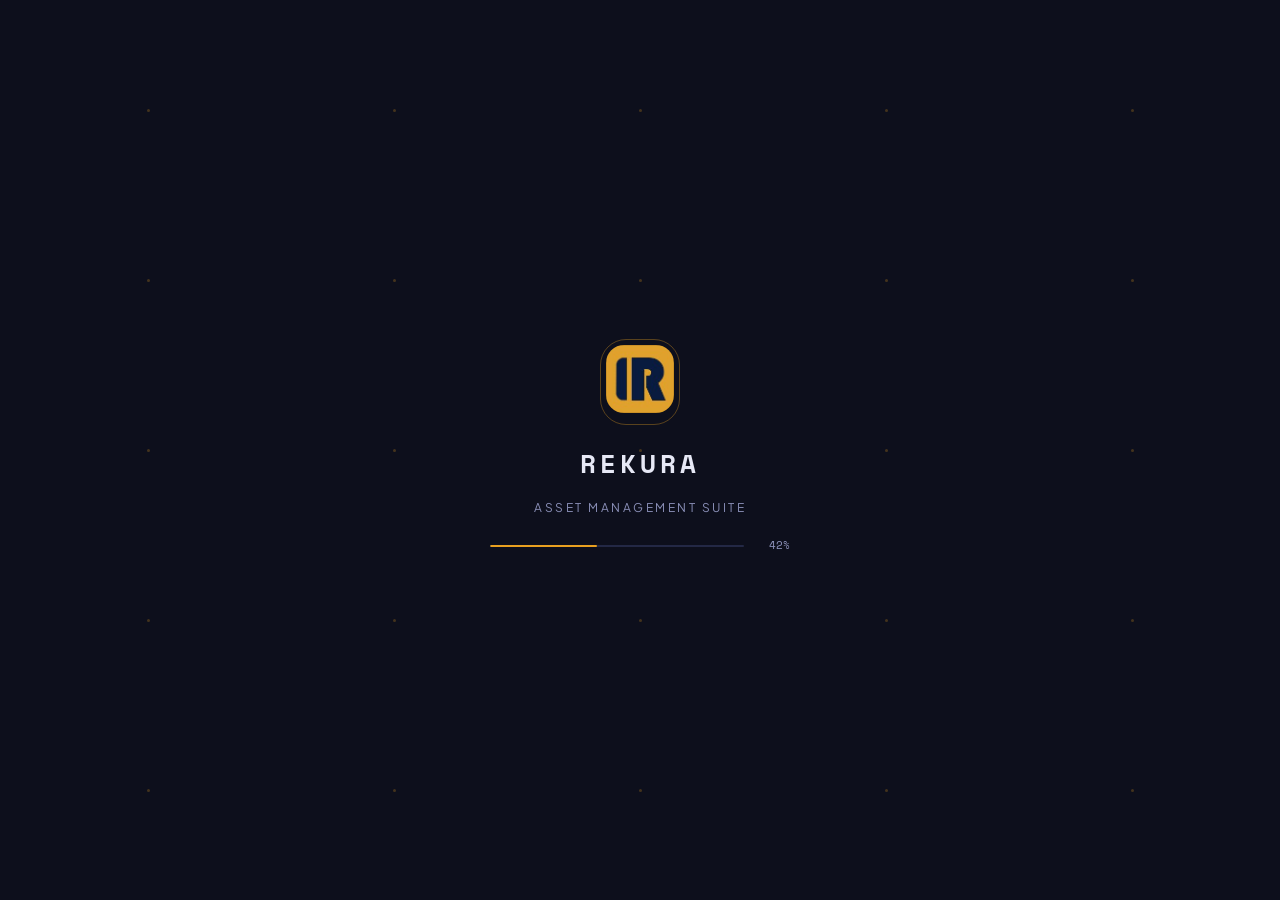
==== commit ccbdffd7: "Add files via upload" ====
--- a/index.html
+++ b/index.html
@@ -1 +1 @@
-<!doctype html><html lang="en"><head><link rel="manifest" href="./manifest.json"><meta name="theme-color" content="#e8a020"><meta name="apple-mobile-web-app-capable" content="yes"><meta name="apple-mobile-web-app-title" content="REKURA"><link rel="apple-touch-icon" href="./icons/icon-180x180.png"><meta charset="utf-8"/><meta name="viewport" content="width=device-width,initial-scale=1"/><title>REKURA</title><link rel="preconnect" href="https://fonts.googleapis.com"><link rel="preconnect" href="https://fonts.gstatic.com" crossorigin><link href="https://fonts.googleapis.com/css2?family=Plus+Jakarta+Sans:ital,wght@0,300;0,400;0,500;0,600;0,700;1,400&family=Tajawal:wght@300;400;500;700&family=Space+Mono:wght@400;700&display=swap" rel="stylesheet"><script defer="defer" src="./static/js/firebase-19f9d112.3dcef949.js"></script><script defer="defer" src="./static/js/firebase-728b9f2c.162d0ae6.js"></script><script defer="defer" src="./static/js/firebase-d925f64f.9b72f247.js"></script><script defer="defer" src="./static/js/charts-b602250d.389b67c2.js"></script><script defer="defer" src="./static/js/charts-00f04d1a.bd1858a0.js"></script><script defer="defer" src="./static/js/vendor-49d0a293.a04ec8a5.js"></script><script defer="defer" src="./static/js/vendor-536eaa00.9b18e951.js"></script><script defer="defer" src="./static/js/vendor-f82e0cd2.4fd876f8.js"></script><script defer="defer" src="./static/js/vendor-059be3de.17c2a968.js"></script><script defer="defer" src="./static/js/vendor-27545368.2f2546b6.js"></script><script defer="defer" src="./static/js/vendor-2f7e660c.075f9e36.js"></script><script defer="defer" src="./static/js/main.62473c7d.js"></script><link href="./static/css/main.113e8515.css" rel="stylesheet"></head><body><div id="root"></div><script>if("serviceWorker"in navigator)navigator.serviceWorker.register("./sw.js");</script></body></html>+<!doctype html><html lang="en"><head><link rel="manifest" href="./manifest.json"><meta name="theme-color" content="#e8a020"><meta name="apple-mobile-web-app-capable" content="yes"><meta name="apple-mobile-web-app-title" content="REKURA"><link rel="apple-touch-icon" href="./icons/icon-180x180.png"><meta charset="utf-8"/><meta name="viewport" content="width=device-width,initial-scale=1"/><title>REKURA</title><link rel="preconnect" href="https://fonts.googleapis.com"><link rel="preconnect" href="https://fonts.gstatic.com" crossorigin><link href="https://fonts.googleapis.com/css2?family=Plus+Jakarta+Sans:ital,wght@0,300;0,400;0,500;0,600;0,700;1,400&family=Tajawal:wght@300;400;500;700&family=Space+Mono:wght@400;700&display=swap" rel="stylesheet"><script defer="defer" src="./static/js/firebase-19f9d112.e7cf967f.js"></script><script defer="defer" src="./static/js/firebase-728b9f2c.b2fbbc59.js"></script><script defer="defer" src="./static/js/firebase-d925f64f.f346b167.js"></script><script defer="defer" src="./static/js/charts-b602250d.389b67c2.js"></script><script defer="defer" src="./static/js/charts-00f04d1a.bd1858a0.js"></script><script defer="defer" src="./static/js/vendor-49d0a293.a04ec8a5.js"></script><script defer="defer" src="./static/js/vendor-536eaa00.08249c9e.js"></script><script defer="defer" src="./static/js/vendor-f82e0cd2.4fd876f8.js"></script><script defer="defer" src="./static/js/vendor-059be3de.6fb2aed1.js"></script><script defer="defer" src="./static/js/vendor-27545368.2f2546b6.js"></script><script defer="defer" src="./static/js/vendor-2f7e660c.075f9e36.js"></script><script defer="defer" src="./static/js/main.52060bb5.js"></script><link href="./static/css/main.113e8515.css" rel="stylesheet"></head><body><div id="root"></div><script>if("serviceWorker"in navigator)navigator.serviceWorker.register("./sw.js");</script></body></html>
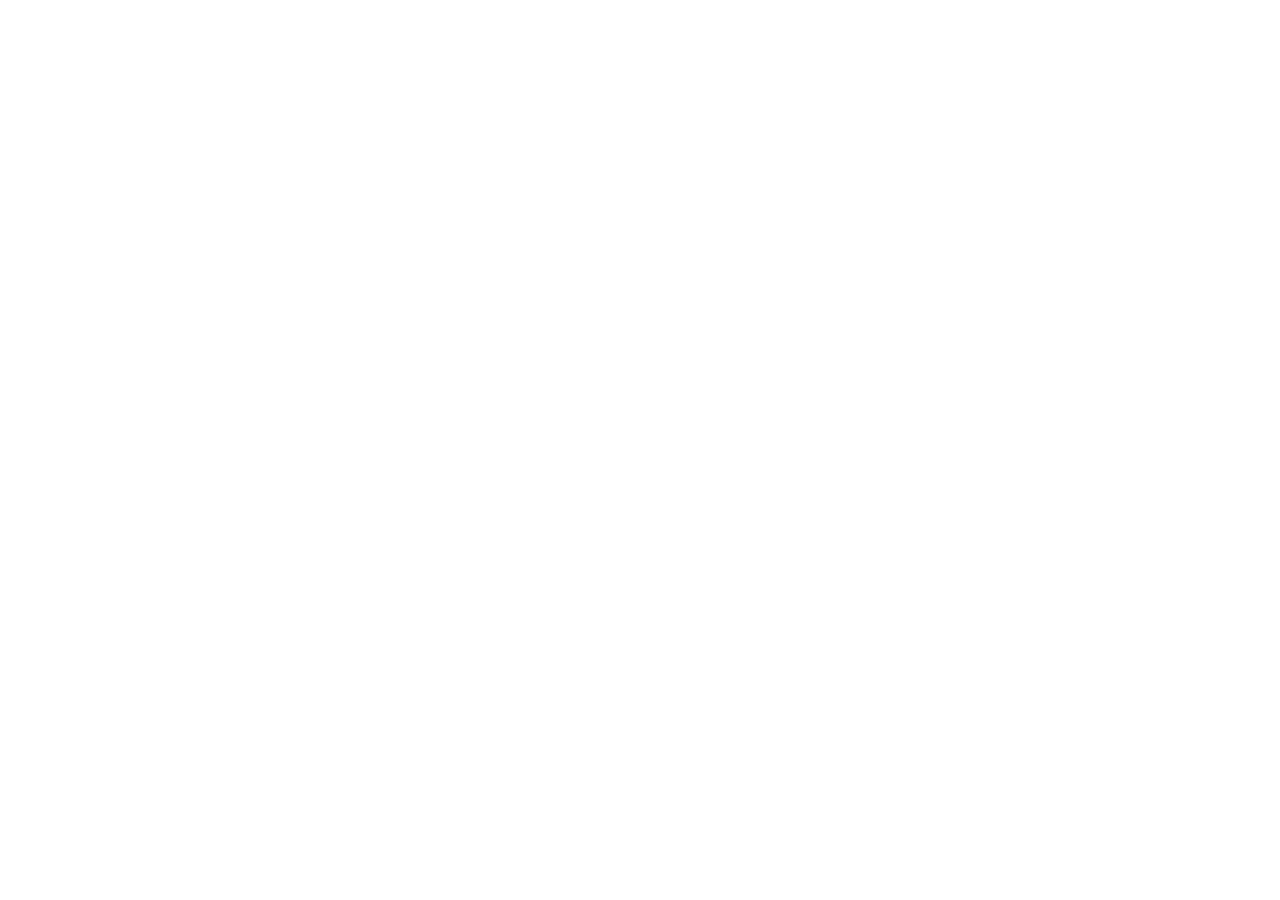
==== commit fa28a02e: "Add files via upload" ====
--- a/index.html
+++ b/index.html
@@ -1 +1 @@
-<!doctype html><html lang="en"><head><link rel="manifest" href="./manifest.json"><meta name="theme-color" content="#e8a020"><meta name="apple-mobile-web-app-capable" content="yes"><meta name="apple-mobile-web-app-title" content="REKURA"><link rel="apple-touch-icon" href="./icons/icon-180x180.png"><meta charset="utf-8"/><meta name="viewport" content="width=device-width,initial-scale=1"/><title>REKURA</title><link rel="preconnect" href="https://fonts.googleapis.com"><link rel="preconnect" href="https://fonts.gstatic.com" crossorigin><link href="https://fonts.googleapis.com/css2?family=Plus+Jakarta+Sans:ital,wght@0,300;0,400;0,500;0,600;0,700;1,400&family=Tajawal:wght@300;400;500;700&family=Space+Mono:wght@400;700&display=swap" rel="stylesheet"><script defer="defer" src="./static/js/firebase-19f9d112.e7cf967f.js"></script><script defer="defer" src="./static/js/firebase-728b9f2c.b2fbbc59.js"></script><script defer="defer" src="./static/js/firebase-d925f64f.f346b167.js"></script><script defer="defer" src="./static/js/charts-b602250d.389b67c2.js"></script><script defer="defer" src="./static/js/charts-00f04d1a.bd1858a0.js"></script><script defer="defer" src="./static/js/vendor-49d0a293.a04ec8a5.js"></script><script defer="defer" src="./static/js/vendor-536eaa00.08249c9e.js"></script><script defer="defer" src="./static/js/vendor-f82e0cd2.4fd876f8.js"></script><script defer="defer" src="./static/js/vendor-059be3de.6fb2aed1.js"></script><script defer="defer" src="./static/js/vendor-27545368.2f2546b6.js"></script><script defer="defer" src="./static/js/vendor-2f7e660c.075f9e36.js"></script><script defer="defer" src="./static/js/main.52060bb5.js"></script><link href="./static/css/main.113e8515.css" rel="stylesheet"></head><body><div id="root"></div><script>if("serviceWorker"in navigator)navigator.serviceWorker.register("./sw.js");</script></body></html>+<!doctype html><html lang="en"><head><link rel="manifest" href="./manifest.json"><meta name="theme-color" content="#e8a020"><meta name="apple-mobile-web-app-capable" content="yes"><meta name="apple-mobile-web-app-title" content="REKURA"><link rel="apple-touch-icon" href="./icons/icon-180x180.png"><meta charset="utf-8"/><meta name="viewport" content="width=device-width,initial-scale=1"/><title>REKURA</title><link rel="preconnect" href="https://fonts.googleapis.com"><link rel="preconnect" href="https://fonts.gstatic.com" crossorigin><link href="https://fonts.googleapis.com/css2?family=Plus+Jakarta+Sans:ital,wght@0,300;0,400;0,500;0,600;0,700;1,400&family=Tajawal:wght@300;400;500;700&family=Space+Mono:wght@400;700&display=swap" rel="stylesheet"><script defer="defer" src="./static/js/firebase-19f9d112.e7cf967f.js"></script><script defer="defer" src="./static/js/firebase-728b9f2c.b2fbbc59.js"></script><script defer="defer" src="./static/js/firebase-d925f64f.f346b167.js"></script><script defer="defer" src="./static/js/charts-b602250d.389b67c2.js"></script><script defer="defer" src="./static/js/charts-00f04d1a.bd1858a0.js"></script><script defer="defer" src="./static/js/vendor-49d0a293.a04ec8a5.js"></script><script defer="defer" src="./static/js/vendor-536eaa00.08249c9e.js"></script><script defer="defer" src="./static/js/vendor-f82e0cd2.4fd876f8.js"></script><script defer="defer" src="./static/js/vendor-059be3de.eb6a2dbe.js"></script><script defer="defer" src="./static/js/vendor-27545368.2f2546b6.js"></script><script defer="defer" src="./static/js/vendor-2f7e660c.075f9e36.js"></script><script defer="defer" src="./static/js/main.927ef5a2.js"></script><link href="./static/css/main.8e9f98f9.css" rel="stylesheet"></head><body><div id="root"></div><script>if("serviceWorker"in navigator)navigator.serviceWorker.register("./sw.js");</script></body></html>
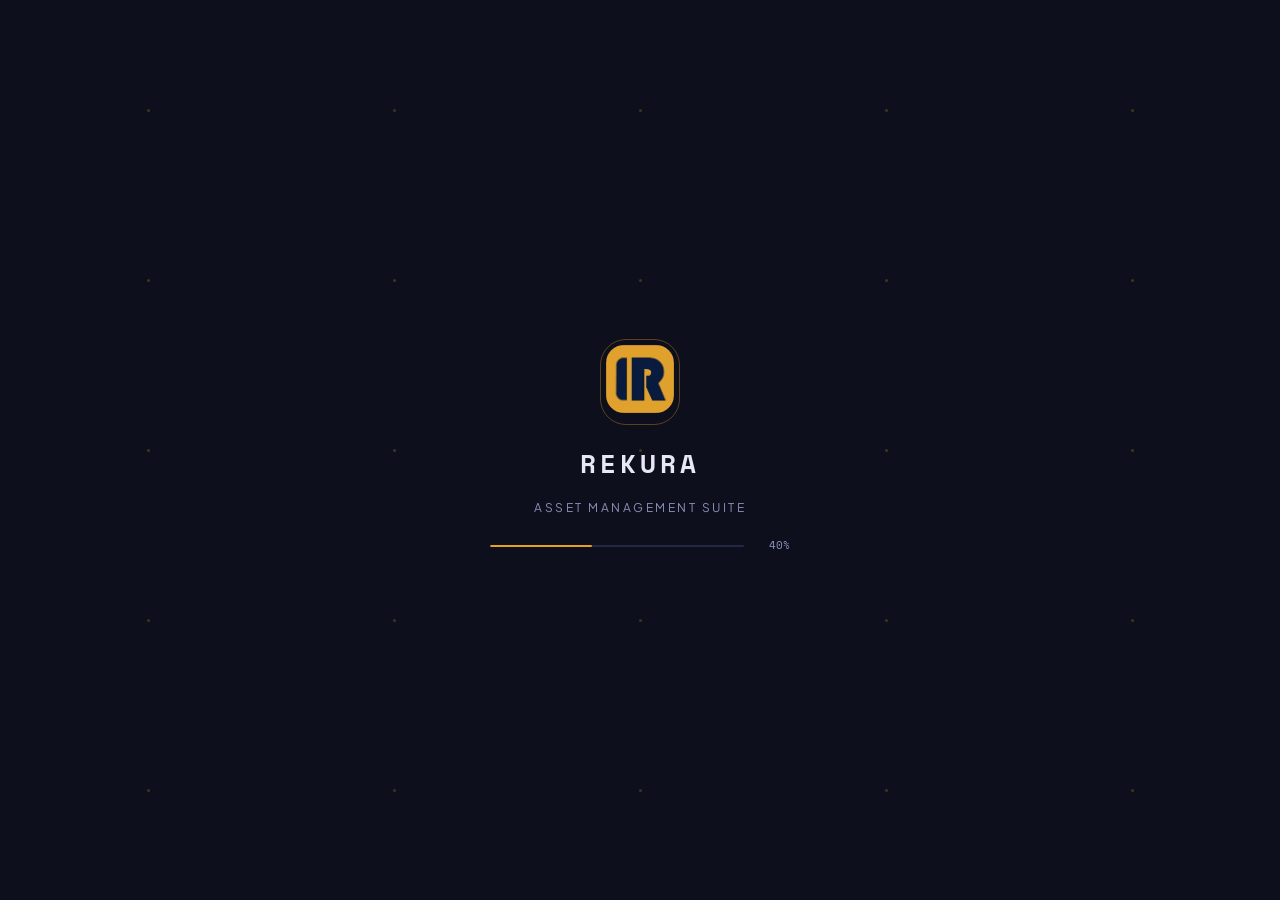
==== commit e3641898: "Add files via upload" ====
--- a/index.html
+++ b/index.html
@@ -1 +1 @@
-<!doctype html><html lang="en"><head><link rel="manifest" href="./manifest.json"><meta name="theme-color" content="#e8a020"><meta name="apple-mobile-web-app-capable" content="yes"><meta name="apple-mobile-web-app-title" content="REKURA"><link rel="apple-touch-icon" href="./icons/icon-180x180.png"><meta charset="utf-8"/><meta name="viewport" content="width=device-width,initial-scale=1"/><title>REKURA</title><link rel="preconnect" href="https://fonts.googleapis.com"><link rel="preconnect" href="https://fonts.gstatic.com" crossorigin><link href="https://fonts.googleapis.com/css2?family=Plus+Jakarta+Sans:ital,wght@0,300;0,400;0,500;0,600;0,700;1,400&family=Tajawal:wght@300;400;500;700&family=Space+Mono:wght@400;700&display=swap" rel="stylesheet"><script defer="defer" src="./static/js/firebase-19f9d112.e7cf967f.js"></script><script defer="defer" src="./static/js/firebase-728b9f2c.b2fbbc59.js"></script><script defer="defer" src="./static/js/firebase-d925f64f.f346b167.js"></script><script defer="defer" src="./static/js/charts-b602250d.389b67c2.js"></script><script defer="defer" src="./static/js/charts-00f04d1a.bd1858a0.js"></script><script defer="defer" src="./static/js/vendor-49d0a293.a04ec8a5.js"></script><script defer="defer" src="./static/js/vendor-536eaa00.08249c9e.js"></script><script defer="defer" src="./static/js/vendor-f82e0cd2.4fd876f8.js"></script><script defer="defer" src="./static/js/vendor-059be3de.eb6a2dbe.js"></script><script defer="defer" src="./static/js/vendor-27545368.2f2546b6.js"></script><script defer="defer" src="./static/js/vendor-2f7e660c.075f9e36.js"></script><script defer="defer" src="./static/js/main.927ef5a2.js"></script><link href="./static/css/main.8e9f98f9.css" rel="stylesheet"></head><body><div id="root"></div><script>if("serviceWorker"in navigator)navigator.serviceWorker.register("./sw.js");</script></body></html>+<!doctype html><html lang="en"><head><link rel="manifest" href="./manifest.json"><meta name="theme-color" content="#e8a020"><meta name="apple-mobile-web-app-capable" content="yes"><meta name="apple-mobile-web-app-title" content="REKURA"><link rel="apple-touch-icon" href="./icons/icon-180x180.png"><meta charset="utf-8"/><meta name="viewport" content="width=device-width,initial-scale=1"/><title>REKURA</title><link rel="preconnect" href="https://fonts.googleapis.com"><link rel="preconnect" href="https://fonts.gstatic.com" crossorigin><link href="https://fonts.googleapis.com/css2?family=Plus+Jakarta+Sans:ital,wght@0,300;0,400;0,500;0,600;0,700;1,400&family=Tajawal:wght@300;400;500;700&family=Space+Mono:wght@400;700&display=swap" rel="stylesheet"><script defer="defer" src="./static/js/firebase-19f9d112.e7cf967f.js"></script><script defer="defer" src="./static/js/firebase-728b9f2c.b2fbbc59.js"></script><script defer="defer" src="./static/js/firebase-d925f64f.f346b167.js"></script><script defer="defer" src="./static/js/charts-b602250d.389b67c2.js"></script><script defer="defer" src="./static/js/charts-00f04d1a.bd1858a0.js"></script><script defer="defer" src="./static/js/vendor-49d0a293.a04ec8a5.js"></script><script defer="defer" src="./static/js/vendor-536eaa00.08249c9e.js"></script><script defer="defer" src="./static/js/vendor-f82e0cd2.4fd876f8.js"></script><script defer="defer" src="./static/js/vendor-059be3de.cb2c04f5.js"></script><script defer="defer" src="./static/js/vendor-27545368.2f2546b6.js"></script><script defer="defer" src="./static/js/vendor-2f7e660c.075f9e36.js"></script><script defer="defer" src="./static/js/main.823e1349.js"></script><link href="./static/css/main.40fbaed3.css" rel="stylesheet"></head><body><div id="root"></div><script>if("serviceWorker"in navigator)navigator.serviceWorker.register("./sw.js");</script></body></html>
--- a/static/css/main.40fbaed3.css
+++ b/static/css/main.40fbaed3.css
@@ -0,0 +1,2 @@
+*,:after,:before{box-sizing:border-box;margin:0;padding:0}:root{--font-en:"Plus Jakarta Sans",sans-serif;--font-ar:"Tajawal",sans-serif;--font-mono:"Space Mono",monospace;--font-body:var(--font-en);--sidebar-w:240px;--topbar-h:56px;--radius:10px;--radius-sm:7px;--radius-lg:16px}:root,[data-theme=dark]{--bg:#0d0f1c;--bg-2:#111526;--surface:#161a2e;--surface-2:#1c2138;--surface-3:#232845;--border:#ffffff12;--border-2:#ffffff21;--text:#e6e8f5;--text-muted:#8b90b8;--text-faint:#50567a;--accent:#e8a020;--accent-dim:#e8a02021;--success:#34d399;--success-dim:#34d3991f;--warning:#fbbf24;--warning-dim:#fbbf241f;--danger:#f87171;--danger-dim:#f871711f;--info:#60a5fa;--info-dim:#60a5fa1f;--shadow:0 2px 12px #00000073;--shadow-lg:0 8px 36px #0000008c}[data-theme=light]{--bg:#f4f5fa;--bg-2:#eceef7;--surface:#fff;--surface-2:#f8f9fc;--surface-3:#eef0f8;--border:#00000012;--border-2:#00000021;--text:#1a1c2e;--text-muted:#5a6080;--text-faint:#9099c0;--accent:#c47a0a;--accent-dim:#c47a0a1a;--success:#059669;--success-dim:#0596691a;--warning:#d97706;--warning-dim:#d977061a;--danger:#dc2626;--danger-dim:#dc262617;--info:#2563eb;--info-dim:#2563eb1a;--shadow:0 2px 10px #00000014;--shadow-lg:0 8px 30px #00000024}#root,body,html{-webkit-font-smoothing:antialiased;background:#0d0f1c;background:var(--bg);color:#e6e8f5;color:var(--text);height:100%}body{font-family:Plus Jakarta Sans,sans-serif;font-family:var(--font-en);font-size:14px;line-height:1.6}[lang=ar] *,[lang=ar] body{font-family:Tajawal,sans-serif!important;font-family:var(--font-ar)!important}.asset-id,.input-readonly,[lang=ar] .font-mono{font-family:Space Mono,monospace!important;font-family:var(--font-mono)!important}::-webkit-scrollbar{height:5px;width:5px}::-webkit-scrollbar-track{background:#0000}::-webkit-scrollbar-thumb{background:#232845;background:var(--surface-3);border-radius:99px}.loading-screen{align-items:center;background:#0d0f1c;background:var(--bg);display:flex;inset:0;justify-content:center;overflow:hidden;position:fixed;z-index:9999}.loading-bg-grid{grid-gap:50px;display:grid;gap:50px;grid-template-columns:repeat(5,1fr);inset:0;opacity:.25;padding:50px;pointer-events:none;position:absolute}.loading-dot{align-self:center;animation:fadedot 2.2s ease-in-out infinite;background:#e8a020;background:var(--accent);border-radius:50%;height:3px;justify-self:center;width:3px}@keyframes fadedot{0%,to{opacity:.1;transform:scale(1)}50%{opacity:1;transform:scale(2.5)}}.loading-content{align-items:center;display:flex;flex-direction:column;gap:14px;z-index:2}.loading-logo-wrap{margin-bottom:6px;position:relative}.loading-logo-mark{align-items:center;animation:glowpulse 2s ease-in-out infinite;background:#e8a020;background:var(--accent);border-radius:20px;color:#000;display:flex;font-family:Space Mono,monospace;font-family:var(--font-mono);font-size:26px;font-weight:700;height:68px;justify-content:center;position:relative;width:68px;z-index:2}.loading-logo-ring{animation:ringpulse 2s ease-in-out infinite;border:1.5px solid #e8a020;border:1.5px solid var(--accent);border-radius:26px;inset:-6px;opacity:.35;position:absolute}@keyframes glowpulse{0%,to{box-shadow:0 0 20px #e8a0204d}50%{box-shadow:0 0 50px #e8a0208c,0 0 90px #e8a02033}}@keyframes ringpulse{0%,to{opacity:.35;transform:scale(1)}50%{opacity:.1;transform:scale(1.12)}}.loading-title{color:#e6e8f5;color:var(--text);font-family:Space Mono,monospace;font-family:var(--font-mono);font-size:30px;font-weight:700;letter-spacing:2px}.loading-subtitle{color:#8b90b8;color:var(--text-muted);font-size:12px;letter-spacing:2.5px;text-transform:uppercase}.loading-bar-wrap{align-items:center;display:flex;gap:12px;margin-top:6px;width:300px}.loading-bar{background:#232845;background:var(--surface-3);border-radius:99px;flex:1 1;height:2px;overflow:hidden}.loading-bar-fill{background:#e8a020;background:var(--accent);border-radius:99px;height:100%;transition:width .05s linear}.loading-percent{font-family:Space Mono,monospace;font-family:var(--font-mono);font-size:11px;text-align:right;width:34px}.loading-percent,.loading-step{color:#8b90b8;color:var(--text-muted)}.loading-step{font-size:12px}.app-layout{background:#0d0f1c;background:var(--bg);overflow:hidden}.app-layout,.sidebar{display:flex;height:100vh}.sidebar{-webkit-border-end:1px solid #ffffff12;-webkit-border-end:1px solid var(--border);background:#161a2e;background:var(--surface);border-inline-end:1px solid #ffffff12;border-inline-end:1px solid var(--border);flex-direction:column;flex-shrink:0;position:relative;transition:transform .3s cubic-bezier(.4,0,.2,1);width:240px;width:var(--sidebar-w);z-index:100}.sidebar-logo{gap:12px;padding:18px 18px 14px}.logo-mark{align-items:center;background:#e8a020;background:var(--accent);border-radius:10px;color:#000;display:flex;flex-shrink:0;font-size:15px;height:36px;justify-content:center;width:36px}.logo-mark,.logo-name{font-family:Space Mono,monospace;font-family:var(--font-mono);font-weight:700}.logo-name{display:block;font-size:16px;letter-spacing:1px;line-height:1.1}.logo-tagline{color:#8b90b8;color:var(--text-muted);display:block;font-size:10px;letter-spacing:.5px;margin-top:1px}.sidebar-nav{display:flex;flex:1 1;flex-direction:column;gap:2px;overflow-y:auto;padding:10px 8px}.nav-item{align-items:center;background:#0000;border:none;border-radius:7px;border-radius:var(--radius-sm);color:#8b90b8;color:var(--text-muted);cursor:pointer;display:flex;font-family:inherit;font-size:13.5px;gap:10px;padding:9px 12px;text-align:start;transition:all .15s;width:100%}.nav-item:hover{background:#1c2138;background:var(--surface-2);color:#e6e8f5;color:var(--text)}.nav-item-active{background:#e8a02021!important;background:var(--accent-dim)!important;color:#e8a020!important;color:var(--accent)!important}.nav-chevron{-webkit-margin-start:auto;margin-inline-start:auto;opacity:.6}.sidebar-footer{border-top:1px solid #ffffff12;border-top:1px solid var(--border);padding:14px 18px}.sidebar-version{color:#50567a;color:var(--text-faint);font-size:11px}.sidebar-overlay{background:#00000080;display:none;inset:0;position:fixed;z-index:99}.main-wrap{display:flex;flex:1 1;flex-direction:column;min-width:0;overflow:hidden}.topbar{background:#161a2e;background:var(--surface);border-bottom:1px solid #ffffff12;border-bottom:1px solid var(--border);flex-shrink:0;gap:10px;height:56px;height:var(--topbar-h);padding:0 20px}.topbar,.topbar-breadcrumb{align-items:center;display:flex}.topbar-breadcrumb{color:#8b90b8;color:var(--text-muted);flex:1 1;font-size:13px;gap:6px}.breadcrumb-root{color:#50567a;color:var(--text-faint)}.breadcrumb-current{color:#e6e8f5;color:var(--text);font-weight:600}.topbar-right{align-items:center;display:flex;gap:6px}.mobile-menu-btn{display:none}.topbar-lang-btn{align-items:center;background:#0000;border:1px solid #ffffff21;border:1px solid var(--border-2);border-radius:7px;border-radius:var(--radius-sm);color:#8b90b8;color:var(--text-muted);cursor:pointer;display:inline-flex;font-family:inherit;font-size:12px;font-weight:600;gap:5px;padding:5px 11px;transition:all .15s}.topbar-lang-btn:hover{background:#1c2138;background:var(--surface-2);color:#e6e8f5;color:var(--text)}.notif-btn,.notif-wrap{position:relative}.notif-badge{align-items:center;background:#f87171;background:var(--danger);border-radius:50%;color:#fff;display:flex;font-size:9px;height:16px;inset-inline-end:-3px;justify-content:center;position:absolute;top:-3px;width:16px}.notif-panel{background:#1c2138;background:var(--surface-2);border:1px solid #ffffff21;border:1px solid var(--border-2);border-radius:16px;border-radius:var(--radius-lg);box-shadow:0 8px 36px #0000008c;box-shadow:var(--shadow-lg);inset-inline-end:0;overflow:hidden;position:absolute;top:calc(100% + 8px);width:320px;z-index:200}.notif-panel-header{font-size:13px;font-weight:600;justify-content:space-between;padding:13px 16px 11px}.notif-item,.notif-panel-header{align-items:center;border-bottom:1px solid #ffffff12;border-bottom:1px solid var(--border);display:flex}.notif-item{gap:10px;padding:11px 16px}.notif-item:last-child{border-bottom:none}.notif-expired{background:#f871710d}.notif-expiring{background:#fbbf240d}.notif-content{flex:1 1}.notif-name{display:block;font-size:13px;font-weight:600}.notif-msg{color:#8b90b8;color:var(--text-muted);font-size:11px}.notif-dismiss{color:#50567a;color:var(--text-faint)}.notif-dismiss:hover{color:#f87171;color:var(--danger)}.notif-empty{color:#8b90b8;color:var(--text-muted);font-size:13px;padding:20px;text-align:center}.notif-strip{display:flex;flex-direction:column;gap:5px;margin-bottom:18px}.notif-strip-item{align-items:center;border-radius:7px;border-radius:var(--radius-sm);display:flex;font-size:13px;gap:8px;padding:9px 14px}.notif-strip-expired{background:#f871711f;background:var(--danger-dim);border:1px solid #f8717133;color:#f87171;color:var(--danger)}.notif-strip-expiring{background:#fbbf241f;background:var(--warning-dim);border:1px solid #fbbf2433;color:#fbbf24;color:var(--warning)}.notif-strip-dismiss{-webkit-margin-start:auto;background:none;border:none;color:inherit;cursor:pointer;font-size:12px;margin-inline-start:auto;opacity:.6}.notif-strip-dismiss:hover{opacity:1}.about-logo-row{align-items:center;display:flex;gap:14px;margin-bottom:16px}.about-logo-mark{font-size:18px!important;height:48px!important;width:48px!important}.about-app-name{font-family:Space Mono,monospace;font-family:var(--font-mono);font-size:20px;font-weight:700;letter-spacing:1px}.about-version{font-size:12px;margin-top:2px}.about-desc,.about-version{color:#8b90b8;color:var(--text-muted)}.about-desc{font-size:13px;line-height:1.7;margin-bottom:18px}.about-section-title{color:#50567a;color:var(--text-faint);font-size:11px;font-weight:700;letter-spacing:1px;margin-bottom:10px;text-transform:uppercase}.about-features{display:flex;flex-direction:column;gap:7px;list-style:none;margin-bottom:18px}.about-features li{-webkit-padding-start:16px;color:#8b90b8;color:var(--text-muted);font-size:13px;padding-inline-start:16px;position:relative}.about-features li:before{color:#e8a020;color:var(--accent);content:"→";font-size:11px;inset-inline-start:0;position:absolute}.about-divider{border:none;border-top:1px solid #ffffff12;border-top:1px solid var(--border);margin:18px 0}.about-dev{display:flex;flex-direction:column;gap:5px}.about-dev-name{color:#e6e8f5;color:var(--text);font-size:15px;font-weight:600}.about-dev-email{color:#e8a020;color:var(--accent);font-size:13px;text-decoration:none}.about-dev-email:hover{text-decoration:underline}.about-rights{color:#50567a;color:var(--text-faint);font-size:11px;margin-top:4px}.main-content{flex:1 1;overflow-y:auto;padding:26px 30px}.module-wrap{display:flex;flex-direction:column;gap:18px;margin:0 auto;max-width:1200px}.section-header{align-items:flex-start;display:flex;justify-content:space-between}.section-title{font-family:Space Mono,monospace;font-family:var(--font-mono);font-size:20px;font-weight:700;letter-spacing:-.2px}[lang=ar] .section-title{font-family:Tajawal,sans-serif!important;font-family:var(--font-ar)!important;letter-spacing:0}.section-subtitle{color:#8b90b8;color:var(--text-muted);font-size:13px;margin-top:3px}.section-actions{display:flex;gap:8px}.data-bar{align-items:center;background:#161a2e;background:var(--surface);border:1px solid #ffffff12;border:1px solid var(--border);border-radius:7px;border-radius:var(--radius-sm);display:flex;justify-content:space-between;padding:9px 14px}.data-bar-count{color:#8b90b8;color:var(--text-muted);font-size:13px}.data-bar-actions{display:flex;gap:6px}.search-bar .input{-webkit-padding-start:14px;padding-inline-start:14px}.stats-grid,.stats-row{grid-gap:12px;display:grid;gap:12px;grid-template-columns:repeat(auto-fill,minmax(200px,1fr))}.stat-card{align-items:flex-start;background:#161a2e;background:var(--surface);border:1px solid #ffffff12;border:1px solid var(--border);border-radius:10px;border-radius:var(--radius);display:flex;gap:12px;padding:15px;transition:border-color .2s}.stat-card:hover{border-color:#ffffff21;border-color:var(--border-2)}.stat-card-accent{background:#e8a0200a;border-color:#e8a02059}.stat-icon{align-items:center;background:#1c2138;background:var(--surface-2);border-radius:8px;color:#e8a020;color:var(--accent);display:flex;flex-shrink:0;height:36px;justify-content:center;width:36px}.stat-value{color:#e6e8f5;color:var(--text);font-family:Space Mono,monospace;font-family:var(--font-mono);font-size:19px;font-weight:700;line-height:1}[lang=ar] .stat-value{font-family:Tajawal,sans-serif!important;font-family:var(--font-ar)!important}.stat-label{color:#8b90b8;color:var(--text-muted);font-size:12px;margin-top:4px}.stat-sub{color:#50567a;color:var(--text-faint);font-size:11px;margin-top:2px}.table-wrap{background:#161a2e;background:var(--surface);border:1px solid #ffffff12;border:1px solid var(--border);border-radius:10px;border-radius:var(--radius);overflow:hidden;overflow-x:auto}.table{border-collapse:collapse;width:100%}.table th{background:#1c2138;background:var(--surface-2);color:#50567a;color:var(--text-faint);font-size:11px;font-weight:700;letter-spacing:.6px;text-align:start;text-transform:uppercase;white-space:nowrap}.table td,.table th{border-bottom:1px solid #ffffff12;border-bottom:1px solid var(--border);padding:9px 13px}.table td{font-size:13px;vertical-align:middle}.table tbody tr:last-child td{border-bottom:none}.table tbody tr:hover td{background:#80808008}.notes-cell{color:#8b90b8;color:var(--text-muted);display:block;font-size:12px;max-width:180px;overflow:hidden;text-overflow:ellipsis;white-space:nowrap}.badge{align-items:center;border-radius:99px;display:inline-flex;font-size:11px;font-weight:600;letter-spacing:.2px;padding:2px 8px;white-space:nowrap}.badge-default{background:#232845;background:var(--surface-3);color:#8b90b8;color:var(--text-muted)}.badge-success{background:#34d3991f;background:var(--success-dim);color:#34d399;color:var(--success)}.badge-warning{background:#fbbf241f;background:var(--warning-dim);color:#fbbf24;color:var(--warning)}.badge-danger{background:#f871711f;background:var(--danger-dim);color:#f87171;color:var(--danger)}.badge-info{background:#60a5fa1f;background:var(--info-dim);color:#60a5fa;color:var(--info)}.tag{background:#232845;background:var(--surface-3);border:1px solid #ffffff21;border:1px solid var(--border-2);border-radius:99px;color:#e6e8f5;color:var(--text);display:inline-flex;font-size:12px;font-weight:500;gap:4px;padding:3px 9px 3px 7px}.tag,.tag-remove{align-items:center}.tag-remove{background:none;border:none;color:#50567a;color:var(--text-faint);cursor:pointer;display:flex;padding:0}.tag-remove:hover{color:#f87171;color:var(--danger)}.tag-small{background:#232845;background:var(--surface-3);border:1px solid #ffffff21;border:1px solid var(--border-2);border-radius:99px;color:#e6e8f5;color:var(--text);display:inline-block;font-size:12px;font-weight:500;padding:3px 9px}.tag-more{color:#50567a;color:var(--text-faint);font-size:10px}.tag-display{display:flex;flex-wrap:wrap;gap:3px}.tag-input-wrap{position:relative}.tag-list{background:#1c2138;background:var(--surface-2);border:1px solid #ffffff21;border:1px solid var(--border-2);border-radius:7px;border-radius:var(--radius-sm);cursor:text;flex-wrap:wrap;gap:5px;min-height:38px;padding:5px 10px}.tag-input-inner,.tag-list{align-items:center;display:flex}.tag-input-inner{flex:1 1;gap:4px;min-width:80px}.tag-input{background:#0000;border:none;color:#e6e8f5;color:var(--text);font-family:inherit;font-size:13px;min-width:60px;outline:none;width:100%}.tag-input::placeholder{color:#50567a;color:var(--text-faint)}.tag-add-btn{align-items:center;background:#232845;background:var(--surface-3);border:none;border-radius:4px;color:#e8a020;color:var(--accent);cursor:pointer;display:flex;padding:2px 4px}.tag-suggestions{background:#1c2138;background:var(--surface-2);border:1px solid #ffffff21;border:1px solid var(--border-2);border-radius:7px;border-radius:var(--radius-sm);box-shadow:0 2px 12px #00000073;box-shadow:var(--shadow);inset-inline-end:0;inset-inline-start:0;overflow:hidden;position:absolute;top:calc(100% + 4px);z-index:50}.tag-suggestion{background:none;border:none;color:#e6e8f5;color:var(--text);cursor:pointer;display:block;font-size:13px;padding:8px 12px;text-align:start;width:100%}.tag-suggestion:hover{background:#232845;background:var(--surface-3)}.btn{align-items:center;border:1px solid #0000;border-radius:7px;border-radius:var(--radius-sm);cursor:pointer;display:inline-flex;font-family:inherit;font-size:13px;font-weight:600;gap:6px;padding:8px 15px;text-decoration:none;transition:all .15s;white-space:nowrap}.btn:disabled{opacity:.5;pointer-events:none}.btn-primary{background:#e8a020;background:var(--accent);border-color:#e8a020;border-color:var(--accent);color:#000}.btn-primary:hover{filter:brightness(1.1)}.btn-ghost{background:#0000;border-color:#ffffff21;border-color:var(--border-2);color:#8b90b8;color:var(--text-muted)}.btn-ghost:hover{background:#232845;background:var(--surface-3);color:#e6e8f5;color:var(--text)}.btn-danger{background:#f871711f;background:var(--danger-dim);border-color:#f8717140;color:#f87171;color:var(--danger)}.btn-danger:hover{background:#f871712e}.btn-sm{font-size:12px;padding:5px 11px}.icon-btn{align-items:center;background:#0000;border:none;border-radius:7px;border-radius:var(--radius-sm);color:#8b90b8;color:var(--text-muted);cursor:pointer;display:inline-flex;flex-shrink:0;height:32px;justify-content:center;transition:all .15s;width:32px}.icon-btn:hover{background:#232845;background:var(--surface-3);color:#e6e8f5;color:var(--text)}.icon-btn-danger:hover{background:#f871711f;background:var(--danger-dim);color:#f87171;color:var(--danger)}.form-grid{display:flex;flex-direction:column;gap:15px}.form-row{grid-gap:13px;display:grid;gap:13px;grid-template-columns:1fr 1fr}.form-field{display:flex;flex-direction:column;gap:6px}.form-label{color:#8b90b8;color:var(--text-muted);font-size:12px;font-weight:700;letter-spacing:.3px;text-transform:uppercase}[lang=ar] .form-label{letter-spacing:0;text-transform:none}.form-hint{color:#50567a;color:var(--text-faint);font-size:11px}.required{-webkit-margin-start:2px;color:#f87171;color:var(--danger);margin-inline-start:2px}.input{-webkit-appearance:none;appearance:none;background:#1c2138;background:var(--surface-2);border:1px solid #ffffff21;border:1px solid var(--border-2);border-radius:7px;border-radius:var(--radius-sm);color:#e6e8f5;color:var(--text);font-family:inherit;font-size:13px;outline:none;padding:8px 12px;transition:border-color .15s;width:100%}.input:focus{border-color:#e8a020;border-color:var(--accent)}.input::placeholder{color:#50567a;color:var(--text-faint)}.textarea{min-height:78px;resize:vertical}.input-readonly{background:#232845;background:var(--surface-3);border:1px solid #ffffff12;border:1px solid var(--border);border-radius:7px;border-radius:var(--radius-sm);color:#e8a020;color:var(--accent);font-family:Space Mono,monospace;font-family:var(--font-mono);font-size:12px;font-weight:700;letter-spacing:1px;padding:8px 12px}.select-wrap{position:relative}.select-input{-webkit-padding-end:32px;cursor:pointer;padding-inline-end:32px}.select-arrow{color:#8b90b8;color:var(--text-muted);inset-inline-end:10px;pointer-events:none;position:absolute;top:50%;transform:translateY(-50%)}.toggle-wrap{align-items:center;cursor:pointer;display:inline-flex;gap:10px}.toggle{background:#232845;background:var(--surface-3);border-radius:99px;cursor:pointer;height:22px;position:relative;transition:background .2s;width:40px}.toggle-on{background:#e8a020;background:var(--accent)}.toggle-thumb{background:#fff;border-radius:50%;box-shadow:0 1px 3px #0000004d;height:16px;inset-inline-start:3px;position:absolute;top:3px;transition:transform .2s cubic-bezier(.4,0,.2,1);width:16px}.toggle-on .toggle-thumb{transform:translateX(18px)}[dir=rtl] .toggle-on .toggle-thumb{transform:translateX(-18px)}.toggle-label{color:#8b90b8;color:var(--text-muted);font-size:13px}.radio-group,.radio-option{display:flex;gap:8px}.radio-option{align-items:center;background:#1c2138;background:var(--surface-2);border:1px solid #ffffff21;border:1px solid var(--border-2);border-radius:7px;border-radius:var(--radius-sm);color:#8b90b8;color:var(--text-muted);cursor:pointer;flex:1 1;font-size:13px;padding:10px 13px;transition:all .15s}.radio-option input{display:none}.radio-option:hover{border-color:#e8a020;border-color:var(--accent);color:#e6e8f5;color:var(--text)}.radio-active{background:#e8a02021!important;background:var(--accent-dim)!important;border-color:#e8a020!important;border-color:var(--accent)!important;color:#e8a020!important;color:var(--accent)!important}.image-upload{align-items:center;border:1.5px dashed #ffffff21;border:1.5px dashed var(--border-2);border-radius:7px;border-radius:var(--radius-sm);cursor:pointer;display:flex;justify-content:center;min-height:78px;overflow:hidden;position:relative;transition:border-color .15s}.image-upload:hover{border-color:#e8a020;border-color:var(--accent)}.image-placeholder{align-items:center;color:#8b90b8;color:var(--text-muted);display:flex;flex-direction:column;font-size:12px;gap:5px;padding:14px}.image-preview{height:78px;object-fit:cover;width:100%}.image-preview-wrap{position:relative;width:100%}.image-remove{background:#0009;border:none;border-radius:4px;color:#fff;cursor:pointer;height:24px;inset-inline-end:4px;position:absolute;top:4px;width:24px}.image-remove,.modal-overlay{align-items:center;display:flex;justify-content:center}.modal-overlay{-webkit-backdrop-filter:blur(5px);backdrop-filter:blur(5px);background:#0000008c;inset:0;padding:20px;position:fixed;z-index:500}.modal-box{animation:modalin .2s cubic-bezier(.4,0,.2,1);background:#161a2e;background:var(--surface);border:1px solid #ffffff21;border:1px solid var(--border-2);border-radius:16px;border-radius:var(--radius-lg);box-shadow:0 8px 36px #0000008c;box-shadow:var(--shadow-lg);display:flex;flex-direction:column;max-height:90vh;width:100%}@keyframes modalin{0%{opacity:0;transform:scale(.96) translateY(8px)}to{opacity:1;transform:scale(1) translateY(0)}}.modal-header{align-items:center;border-bottom:1px solid #ffffff12;border-bottom:1px solid var(--border);display:flex;flex-shrink:0;justify-content:space-between;padding:17px 20px 15px}.modal-title{font-family:Space Mono,monospace;font-family:var(--font-mono);font-size:15px;font-weight:700;letter-spacing:.5px}[lang=ar] .modal-title{font-family:Tajawal,sans-serif!important;font-family:var(--font-ar)!important;letter-spacing:0}.modal-body{overflow-y:auto;padding:20px}.modal-footer{border-top:1px solid #ffffff12;border-top:1px solid var(--border);display:flex;gap:8px;justify-content:flex-end;margin-top:16px;padding-top:16px}.confirm-dialog{align-items:center;display:flex;flex-direction:column;gap:12px;text-align:center}.confirm-icon{color:#f87171;color:var(--danger)}.confirm-message{color:#8b90b8;color:var(--text-muted);font-size:13px;line-height:1.65;max-width:300px}.confirm-actions{display:flex;gap:8px;margin-top:4px}.empty-state{align-items:center;background:#161a2e;background:var(--surface);border:1px solid #ffffff12;border:1px solid var(--border);border-radius:10px;border-radius:var(--radius);display:flex;flex-direction:column;gap:10px;padding:56px 20px;text-align:center}.empty-icon{color:#50567a;color:var(--text-faint)}.empty-title{font-family:Space Mono,monospace;font-family:var(--font-mono);font-size:15px;font-weight:700}[lang=ar] .empty-title{font-family:Tajawal,sans-serif!important;font-family:var(--font-ar)!important}.empty-desc{color:#8b90b8;color:var(--text-muted);font-size:13px;max-width:340px}.asset-id{background:#e8a02021;background:var(--accent-dim);border-radius:4px;color:#e8a020;color:var(--accent);font-family:Space Mono,monospace;font-family:var(--font-mono);font-size:11px;font-weight:700;letter-spacing:.5px;padding:2px 7px}.asset-name-cell{align-items:center;display:flex;gap:8px}.asset-thumb{border-radius:6px;height:27px;object-fit:cover;width:27px}.auto-renew-on{align-items:center;color:#34d399;color:var(--success);display:inline-flex;font-size:12px;font-weight:600;gap:4px}.row-actions{display:flex;gap:2px}.fw-500{font-weight:600}.text-muted{color:#8b90b8;color:var(--text-muted)}.text-sm{font-size:12px}.total-display{align-items:center;background:#1c2138;background:var(--surface-2);border:1px solid #ffffff21;border:1px solid var(--border-2);border-radius:7px;border-radius:var(--radius-sm);color:#8b90b8;color:var(--text-muted);display:flex;font-size:13px;justify-content:space-between;padding:11px 15px}.total-value{color:#e8a020;color:var(--accent);font-family:Space Mono,monospace;font-family:var(--font-mono);font-size:18px;font-weight:700}[lang=ar] .total-value{font-family:Tajawal,sans-serif!important;font-family:var(--font-ar)!important}.chart-section{background:#161a2e;background:var(--surface);border:1px solid #ffffff12;border:1px solid var(--border);border-radius:10px;border-radius:var(--radius);padding:20px}.chart-controls{align-items:center;display:flex;flex-wrap:wrap;gap:12px;justify-content:space-between;margin-bottom:18px}.chart-tabs{display:flex;gap:4px}.chart-tab{background:#0000;border:1px solid #ffffff12;border:1px solid var(--border);border-radius:7px;border-radius:var(--radius-sm);color:#8b90b8;color:var(--text-muted);cursor:pointer;font-family:inherit;font-size:12px;font-weight:600;padding:6px 13px;transition:all .15s}.chart-tab.active{background:#e8a02021;background:var(--accent-dim);border-color:#e8a020;border-color:var(--accent);color:#e8a020;color:var(--accent)}.chart-tab:hover:not(.active){background:#1c2138;background:var(--surface-2);color:#e6e8f5;color:var(--text)}.chart-wrap{width:100%}.dashboard-header{margin-bottom:2px}.dash-section{background:#161a2e;background:var(--surface);border:1px solid #ffffff12;border:1px solid var(--border);border-radius:10px;border-radius:var(--radius);padding:17px}.dash-section-title{color:#50567a;color:var(--text-faint);font-family:Space Mono,monospace;font-family:var(--font-mono);font-size:10px;font-weight:700;letter-spacing:1px;margin-bottom:13px;text-transform:uppercase}[lang=ar] .dash-section-title{font-family:Tajawal,sans-serif!important;font-family:var(--font-ar)!important;font-size:12px;letter-spacing:0;text-transform:none}.dash-two-col{grid-gap:14px;display:grid;gap:14px;grid-template-columns:1fr 1fr}.dash-list{display:flex;flex-direction:column;gap:2px}.dash-list-item{align-items:center;border-radius:7px;border-radius:var(--radius-sm);display:flex;justify-content:space-between;padding:8px 9px}.dash-list-item:hover{background:#1c2138;background:var(--surface-2)}.dash-empty{color:#50567a;color:var(--text-faint);font-size:13px;padding:8px 0}.year-totals{border-top:1px solid #ffffff12;border-top:1px solid var(--border);display:flex;flex-wrap:wrap;gap:10px;margin-top:15px;padding-top:15px}.year-total-card{background:#1c2138;background:var(--surface-2);border:1px solid #ffffff12;border:1px solid var(--border);border-radius:7px;border-radius:var(--radius-sm);display:flex;flex-direction:column;gap:2px;min-width:110px;padding:10px 14px}.year-label{color:#50567a;color:var(--text-faint);font-size:10px;letter-spacing:.5px;text-transform:uppercase}.year-label,.year-value{font-family:Space Mono,monospace;font-family:var(--font-mono)}.year-value{font-size:15px;font-weight:700}[lang=ar] .year-value{font-family:Tajawal,sans-serif!important;font-family:var(--font-ar)!important}.year-kwh{color:#8b90b8;color:var(--text-muted);font-size:11px}@media(max-width:768px){.sidebar{bottom:0;inset-inline-start:0;position:fixed;top:0;transform:translateX(-100%);transition:transform .3s cubic-bezier(.4,0,.2,1);z-index:200}[dir=rtl] .sidebar{transform:translateX(100%)}.sidebar.sidebar-open{transform:translateX(0)!important}.sidebar-overlay{display:block!important}.mobile-menu-btn{display:flex!important}.main-content{padding:16px}.dash-two-col,.form-row{grid-template-columns:1fr}.stats-grid,.stats-row{grid-template-columns:1fr 1fr}.chart-controls{align-items:flex-start}.chart-controls,.radio-group,.section-header{flex-direction:column}.section-header{gap:12px}}@media(max-width:480px){.stats-grid,.stats-row{grid-template-columns:1fr}}.ctx-menu{animation:ctx-in .12s cubic-bezier(.4,0,.2,1);background:#1c2138;background:var(--surface-2);border:1px solid #ffffff21;border:1px solid var(--border-2);border-radius:10px;border-radius:var(--radius);box-shadow:0 8px 36px #0000008c;box-shadow:var(--shadow-lg);min-width:160px;overflow:hidden}@keyframes ctx-in{0%{opacity:0;transform:scale(.93) translateY(-4px)}to{opacity:1;transform:scale(1) translateY(0)}}.ctx-item{align-items:center;background:none;border:none;color:#8b90b8;color:var(--text-muted);cursor:pointer;display:flex;font-family:inherit;font-size:13px;gap:8px;padding:9px 14px;text-align:start;transition:all .12s;width:100%}.ctx-item:hover{background:#232845;background:var(--surface-3);color:#e6e8f5;color:var(--text)}.ctx-item-danger{color:#f87171!important;color:var(--danger)!important}.ctx-item-danger:hover{background:#f871711f!important;background:var(--danger-dim)!important}.ctx-divider{border:none;border-top:1px solid #ffffff12;border-top:1px solid var(--border);margin:2px 0}.notes-btn{align-items:center;background:#1c2138;background:var(--surface-2);border:1px solid #ffffff12;border:1px solid var(--border);border-radius:7px;border-radius:var(--radius-sm);color:#50567a;color:var(--text-faint);cursor:pointer;display:inline-flex;height:28px;justify-content:center;position:relative;transition:all .15s;width:28px}.notes-btn-filled,.notes-btn:hover{background:#e8a02021;background:var(--accent-dim);border-color:#e8a020;border-color:var(--accent);color:#e8a020;color:var(--accent)}.notes-dot{background:#e8a020;background:var(--accent);border:1.5px solid #0d0f1c;border:1.5px solid var(--bg);border-radius:50%;height:7px;inset-inline-end:-3px;position:absolute;top:-3px;width:7px}.notes-popup-box{max-width:480px!important}.notes-popup-textarea{line-height:1.7;min-height:140px}.table-row-clickable{cursor:pointer;-webkit-user-select:none;user-select:none}.table-row-clickable:hover td{background:#e8a0200a!important}.search-tag-bar{display:flex;flex-direction:column;gap:8px}.tag-filter-row{align-items:center;display:flex;flex-wrap:wrap;gap:6px}.tag-filter-chip{align-items:center;background:#1c2138;background:var(--surface-2);border:1px solid #ffffff12;border:1px solid var(--border);border-radius:99px;color:#8b90b8;color:var(--text-muted);cursor:pointer;display:inline-flex;font-family:inherit;font-size:12px;padding:3px 10px;transition:all .15s}.tag-filter-chip:hover{border-color:#e8a020;border-color:var(--accent);color:#e8a020;color:var(--accent)}.tag-filter-active{background:#e8a02021!important;background:var(--accent-dim)!important;border-color:#e8a020!important;border-color:var(--accent)!important;color:#e8a020!important;color:var(--accent)!important}.tag-filter-clear{align-items:center;background:#f871711f;background:var(--danger-dim);border:none;border-radius:50%;color:#f87171;color:var(--danger);cursor:pointer;display:inline-flex;font-size:11px;height:22px;justify-content:center;width:22px}.tag-clickable{border:1px solid #0000;cursor:pointer;transition:all .12s}.tag-clickable:hover{border-color:#e8a020;border-color:var(--accent);color:#e8a020;color:var(--accent)}.filter-tabs-row{display:flex;gap:6px}.filter-tab{align-items:center;background:#161a2e;background:var(--surface);border:1px solid #ffffff12;border:1px solid var(--border);border-radius:7px;border-radius:var(--radius-sm);color:#8b90b8;color:var(--text-muted);cursor:pointer;display:inline-flex;font-family:inherit;font-size:12px;font-weight:600;gap:6px;padding:6px 14px;transition:all .15s}.filter-tab:hover{background:#1c2138;background:var(--surface-2);color:#e6e8f5;color:var(--text)}.filter-tab-active{background:#e8a02021!important;background:var(--accent-dim)!important;border-color:#e8a020!important;border-color:var(--accent)!important;color:#e8a020!important;color:var(--accent)!important}.filter-tab-count{background:#232845;background:var(--surface-3);border-radius:99px;color:#50567a;color:var(--text-faint);font-size:10px;font-weight:700;padding:1px 6px}.filter-tab-active .filter-tab-count{background:#e8a02033;color:#e8a020;color:var(--accent)}.detail-header-left{align-items:center;display:flex;flex:1 1;min-width:0}.detail-grid{display:flex;flex-direction:column;gap:16px}.detail-full-row{width:100%}.detail-image{border-radius:7px;border-radius:var(--radius-sm);max-height:180px;object-fit:cover;width:100%}.detail-info-row{display:flex;flex-wrap:wrap;gap:10px}.detail-info-card{align-items:flex-start;background:#1c2138;background:var(--surface-2);border:1px solid #ffffff12;border:1px solid var(--border);border-radius:7px;border-radius:var(--radius-sm);color:#8b90b8;color:var(--text-muted);display:flex;flex:1 1;gap:8px;min-width:120px;padding:10px 13px}.detail-info-label{color:#50567a;color:var(--text-faint);font-size:10px;font-weight:700;letter-spacing:.5px;margin-bottom:4px;text-transform:uppercase}[lang=ar] .detail-info-label{letter-spacing:0;text-transform:none}.detail-info-val{color:#e6e8f5;color:var(--text);font-size:13px;font-weight:600}.detail-section{display:flex;flex-direction:column;gap:8px}.detail-section-label{align-items:center;color:#50567a;color:var(--text-faint);display:flex;font-size:10px;font-weight:700;gap:6px;letter-spacing:.8px;text-transform:uppercase}[lang=ar] .detail-section-label{font-size:12px;letter-spacing:0;text-transform:none}.detail-count-badge{background:#e8a02021;background:var(--accent-dim);border-radius:99px;color:#e8a020;color:var(--accent);font-size:10px;font-weight:700;padding:1px 6px}.detail-notes-text{color:#8b90b8;color:var(--text-muted);font-size:13px;line-height:1.65;padding:11px 13px;white-space:pre-wrap}.detail-cost-summary,.detail-notes-text{background:#1c2138;background:var(--surface-2);border:1px solid #ffffff12;border:1px solid var(--border);border-radius:7px;border-radius:var(--radius-sm)}.detail-cost-summary{overflow:hidden}.cost-row{border-bottom:1px solid #ffffff12;border-bottom:1px solid var(--border);color:#8b90b8;color:var(--text-muted);display:flex;font-size:13px;justify-content:space-between;padding:9px 14px}.cost-row:last-child{border-bottom:none}.cost-total-row{background:#e8a0200f;color:#e6e8f5!important;color:var(--text)!important;font-weight:700}.cost-total-val{color:#e8a020;color:var(--accent);font-family:Space Mono,monospace;font-family:var(--font-mono);font-size:15px;font-weight:700}[lang=ar] .cost-total-val{font-family:Tajawal,sans-serif!important;font-family:var(--font-ar)!important}.detail-maint-list{display:flex;flex-direction:column;gap:1px}.detail-maint-item{grid-gap:4px 12px;background:#1c2138;background:var(--surface-2);border:1px solid #ffffff12;border:1px solid var(--border);border-radius:7px;border-radius:var(--radius-sm);display:grid;font-size:12px;gap:4px 12px;grid-template-columns:1fr auto;margin-bottom:3px;padding:8px 12px}.detail-maint-date{color:#8b90b8;color:var(--text-muted);font-size:12px}.detail-maint-cost{color:#e6e8f5;color:var(--text);font-family:Space Mono,monospace;font-family:var(--font-mono);font-size:12px;font-weight:700}[lang=ar] .detail-maint-cost{font-family:Tajawal,sans-serif!important;font-family:var(--font-ar)!important}.detail-maint-note{color:#50567a;color:var(--text-faint);font-size:11px;grid-column:1/-1;line-height:1.5}.detail-empty-maint{color:#50567a;color:var(--text-faint);font-size:13px;padding:8px 0}.sidebar-icon-img{border-radius:9px;flex-shrink:0;height:34px;object-fit:cover;width:34px}.sidebar-logo-img{filter:brightness(1);height:22px;max-width:140px}[data-theme=light] .sidebar-logo-img{filter:brightness(.7) saturate(1.2)}.loading-icon-img{animation:glowpulse 2s ease-in-out infinite;border-radius:18px;height:68px;object-fit:cover;position:relative;width:68px;z-index:2}.loading-logo-wordmark{filter:brightness(1.05);height:32px}[data-theme=light] .loading-logo-wordmark{filter:brightness(.75)}.about-icon-img{border-radius:13px;height:52px;object-fit:cover;width:52px}.about-logo-img{display:block;height:26px;margin-bottom:4px;object-fit:contain;width:auto}.sidebar-logo{gap:10px;padding:14px 16px 12px}.bill-label-chip{background:#60a5fa1f;background:var(--info-dim);border-radius:99px;color:#60a5fa;color:var(--info);font-size:11px;font-weight:600;padding:2px 9px}.add-bill-btn,.bill-label-chip{align-items:center;display:inline-flex}.add-bill-btn{background:#0000;border:1px dashed #ffffff21;border:1px dashed var(--border-2);border-radius:7px;border-radius:var(--radius-sm);color:#50567a;color:var(--text-faint);cursor:pointer;height:26px;justify-content:center;transition:all .15s;width:26px}.add-bill-btn:hover{background:#e8a02021;background:var(--accent-dim);border-color:#e8a020;border-color:var(--accent);color:#e8a020;color:var(--accent)}.row-group-start td{border-top:2px solid #ffffff21!important;border-top:2px solid var(--border-2)!important}.text-faint{color:#50567a;color:var(--text-faint)}.chart-year-label{align-items:center;color:#e6e8f5;color:var(--text);display:flex;font-size:13px;font-weight:600}.btn-ghost-active{background:#e8a02021!important;background:var(--accent-dim)!important;border-color:#e8a020!important;border-color:var(--accent)!important;color:#e8a020!important;color:var(--accent)!important}.acct-color-dot{height:10px;width:10px}.acct-color-dot,.acct-color-dot-sm{border-radius:50%;display:inline-block;flex-shrink:0}.acct-color-dot-sm{height:8px;width:8px}.acct-color-picker{align-items:center;display:flex;flex-shrink:0;gap:5px}.acct-color-btn{border:2px solid #0000;border-radius:50%;cursor:pointer;height:18px;padding:0;transition:transform .15s;width:18px}.acct-color-btn:hover{transform:scale(1.2)}.acct-color-selected{border-color:#e6e8f5!important;border-color:var(--text)!important;transform:scale(1.15)}.acct-edit-row{align-items:center;background:#1c2138;background:var(--surface-2);border:1px solid #ffffff12;border:1px solid var(--border);border-radius:7px;border-radius:var(--radius-sm);display:flex;gap:8px;padding:10px 12px}.acct-new-row{background:#0000;border-color:#ffffff21;border-color:var(--border-2);border-style:dashed}.accounts-hint{border-radius:7px;border-radius:var(--radius-sm);color:#8b90b8;color:var(--text-muted);font-size:13px;line-height:1.6}.accounts-hint,.acct-detail-row{background:#1c2138;background:var(--surface-2);border:1px solid #ffffff12;border:1px solid var(--border);padding:10px 13px}.acct-detail-row{align-items:center;border-radius:7px;border-radius:var(--radius-sm);display:flex;gap:10px}.bill-acct-pill{-webkit-margin-start:8px;align-items:center;background:color-mix(in srgb,#e8a020 15%,#0000);background:color-mix(in srgb,var(--acct-color,var(--accent)) 15%,#0000);border-radius:99px;color:#e8a020;color:var(--acct-color,var(--accent));display:inline-flex;font-size:11px;font-weight:600;margin-inline-start:8px;padding:2px 10px}.utils-account-groups{display:flex;flex-direction:column;gap:12px}.utils-acct-group{border:1px solid #ffffff12;border:1px solid var(--border);border-radius:10px;border-radius:var(--radius);overflow:hidden}.utils-acct-header{align-items:center;background:#1c2138;background:var(--surface-2);cursor:pointer;display:flex;justify-content:space-between;padding:11px 15px;transition:background .15s;-webkit-user-select:none;user-select:none}.utils-acct-header:hover{background:#232845;background:var(--surface-3)}.utils-acct-header-left{align-items:center;display:flex;flex:1 1;gap:8px}.utils-acct-header-right{align-items:center;color:#8b90b8;color:var(--text-muted);display:flex;gap:10px}.utils-acct-name{font-size:14px;font-weight:600}.utils-acct-number{color:#50567a;color:var(--text-faint);font-size:11px}.utils-acct-number,.utils-acct-total{font-family:Space Mono,monospace;font-family:var(--font-mono)}.utils-acct-total{color:#e8a020;color:var(--accent);font-size:14px;font-weight:700}[lang=ar] .utils-acct-total{font-family:Tajawal,sans-serif!important;font-family:var(--font-ar)!important}.module-toolbar{flex-wrap:wrap;gap:10px;justify-content:space-between}.module-toolbar,.toolbar-left{align-items:center;display:flex}.toolbar-left{flex:1 1;flex-wrap:wrap;gap:8px;min-width:0}.toolbar-search-wrap{flex-shrink:0}.toolbar-search{font-size:13px!important;height:34px;padding:7px 12px!important;width:200px!important}.toolbar-tags{align-items:center;display:flex;flex-wrap:wrap;gap:5px}.toolbar-right{display:flex;flex-shrink:0;gap:6px}.toolbar-btn{font-size:12px!important;gap:5px;height:34px;padding:0 12px!important}.data-count-pill{color:#50567a;color:var(--text-faint);font-size:12px;padding:2px 0}.sidebar-logo{align-items:center;border-bottom:1px solid #ffffff12;border-bottom:1px solid var(--border);display:flex;padding:18px 20px 14px}.sidebar-logo-img{height:28px;max-width:180px}.about-logo-full,.sidebar-logo-img{display:block;object-fit:contain;width:auto}.about-logo-full{height:36px;margin-bottom:4px}.about-logo-row{margin-bottom:12px}.loading-logo-wordmark{height:30px;margin-top:2px;object-fit:contain;width:auto}@media (max-width:768px){.toolbar-search{width:140px!important}.module-toolbar{align-items:flex-start;flex-direction:column}.toolbar-right{align-self:flex-end}}.auth-page{align-items:center;background:#0d0f1c;background:var(--bg);display:flex;justify-content:center;min-height:100vh;overflow:hidden;padding:20px;position:relative}.auth-bg-grid{grid-gap:50px;display:grid;gap:50px;grid-template-columns:repeat(5,1fr);inset:0;padding:50px;pointer-events:none;position:absolute}.auth-bg-dot{align-self:center;animation:fadedot 3s ease-in-out infinite;background:#e8a020;background:var(--accent);border-radius:50%;height:3px;justify-self:center;opacity:.15;width:3px}.auth-card{animation:modalin .3s cubic-bezier(.4,0,.2,1);background:#161a2e;background:var(--surface);border:1px solid #ffffff21;border:1px solid var(--border-2);border-radius:16px;border-radius:var(--radius-lg);box-shadow:0 8px 36px #0000008c;box-shadow:var(--shadow-lg);max-width:400px;padding:36px 32px;position:relative;width:100%;z-index:2}.auth-logo{margin-bottom:28px}.auth-logo-img{height:28px;object-fit:contain;width:auto}.auth-header{margin-bottom:24px}.auth-title{color:#e6e8f5;color:var(--text);font-family:Space Mono,monospace;font-family:var(--font-mono);font-size:22px;font-weight:700;margin-bottom:6px}.auth-subtitle{color:#8b90b8;color:var(--text-muted);font-size:13px}.auth-alert{align-items:center;border-radius:7px;border-radius:var(--radius-sm);display:flex;font-size:13px;gap:8px;margin-bottom:16px;padding:10px 13px}.auth-alert-error{background:#f871711f;background:var(--danger-dim);border:1px solid #f8717140;color:#f87171;color:var(--danger)}.auth-alert-success{background:#34d3991f;background:var(--success-dim);border:1px solid #34d39940;color:#34d399;color:var(--success)}.auth-form{gap:16px}.auth-field,.auth-form{display:flex;flex-direction:column}.auth-field{gap:6px}.auth-label{color:#8b90b8;color:var(--text-muted);font-size:12px;font-weight:700;letter-spacing:.4px;text-transform:uppercase}.auth-input-wrap{align-items:center;display:flex;position:relative}.auth-input-icon{color:#50567a;color:var(--text-faint);inset-inline-start:12px;pointer-events:none;position:absolute}.auth-input{background:#1c2138;background:var(--surface-2);border:1px solid #ffffff21;border:1px solid var(--border-2);border-radius:7px;border-radius:var(--radius-sm);color:#e6e8f5;color:var(--text);font-family:inherit;font-size:14px;outline:none;padding:10px 12px 10px 36px;transition:border-color .15s;width:100%}.auth-input:focus{border-color:#e8a020;border-color:var(--accent)}.auth-input::placeholder{color:#50567a;color:var(--text-faint)}.auth-input-pass{-webkit-padding-end:40px;padding-inline-end:40px}.auth-pass-toggle{align-items:center;background:none;border:none;color:#50567a;color:var(--text-faint);cursor:pointer;display:flex;inset-inline-end:10px;padding:4px;position:absolute}.auth-pass-toggle:hover{color:#8b90b8;color:var(--text-muted)}.auth-forgot{align-self:flex-end;background:none;border:none;color:#e8a020;color:var(--accent);cursor:pointer;font-family:inherit;font-size:12px;margin-top:-8px;padding:0;text-align:start}.auth-forgot:hover{text-decoration:underline}.auth-submit{align-items:center;background:#e8a020;background:var(--accent);border:none;border-radius:7px;border-radius:var(--radius-sm);color:#000;cursor:pointer;display:flex;font-family:Space Mono,monospace;font-family:var(--font-mono);font-size:14px;font-weight:700;justify-content:center;letter-spacing:.5px;margin-top:4px;padding:11px;transition:filter .15s;width:100%}.auth-submit:hover{filter:brightness(1.1)}.auth-submit:disabled{cursor:not-allowed;opacity:.6}.auth-spinner{animation:spin .7s linear infinite;border:2px solid #0000004d;border-radius:50%;border-top-color:#000;display:inline-block;height:18px;width:18px}@keyframes spin{to{transform:rotate(1turn)}}.auth-switch{color:#8b90b8;color:var(--text-muted);font-size:13px;margin-top:20px;text-align:center}.auth-switch button{background:none;border:none;color:#e8a020;color:var(--accent);cursor:pointer;font-family:inherit;font-size:13px;font-weight:600}.auth-switch button:hover{text-decoration:underline}.topbar-user{align-items:center;display:flex;gap:6px}.topbar-email{color:#50567a;color:var(--text-faint);font-size:11px;max-width:140px;overflow:hidden;text-overflow:ellipsis;white-space:nowrap}.migration-banner{animation:modalin .3s cubic-bezier(.4,0,.2,1);bottom:20px;inset-inline-start:50%;max-width:600px;position:fixed;transform:translateX(-50%);width:calc(100% - 40px);z-index:1000}.migration-content{align-items:center;background:#1c2138;background:var(--surface-2);border:1px solid #e8a020;border:1px solid var(--accent);border-radius:10px;border-radius:var(--radius);box-shadow:0 8px 36px #0000008c;box-shadow:var(--shadow-lg);display:flex;gap:14px;padding:14px 18px}.migration-icon{flex-shrink:0;font-size:22px}.migration-text{display:flex;flex:1 1;flex-direction:column;gap:2px}.migration-text strong{color:#e6e8f5;color:var(--text);font-size:13px}.migration-text span{color:#8b90b8;color:var(--text-muted);font-size:12px}.migration-actions{display:flex;flex-shrink:0;gap:6px}@media (max-width:480px){.auth-card{padding:24px 20px}.topbar-email{display:none}.migration-content{flex-direction:column;text-align:center}}.auth-google-btn{align-items:center;background:#1c2138;background:var(--surface-2);border:1px solid #ffffff21;border:1px solid var(--border-2);border-radius:7px;border-radius:var(--radius-sm);color:#e6e8f5;color:var(--text);cursor:pointer;display:flex;font-family:inherit;font-size:14px;font-weight:600;gap:10px;justify-content:center;padding:11px 16px;transition:all .15s;width:100%}.auth-google-btn:hover:not(:disabled){background:#232845;background:var(--surface-3);border-color:#e8a020;border-color:var(--accent)}.auth-google-btn:disabled{cursor:not-allowed;opacity:.6}.auth-divider{align-items:center;display:flex;gap:12px;margin:4px 0}.auth-divider:after,.auth-divider:before{background:#ffffff21;background:var(--border-2);content:"";flex:1 1;height:1px}.auth-divider span{color:#50567a;color:var(--text-faint);font-size:12px;padding:0 4px}.auth-spinner-dark{border-color:#0009 #00000026 #00000026}.install-btn{align-items:center;animation:install-pulse 2s ease-in-out 3;background:#e8a02021;background:var(--accent-dim);border:1px solid #e8a020;border:1px solid var(--accent);border-radius:7px;border-radius:var(--radius-sm);color:#e8a020;color:var(--accent);cursor:pointer;display:inline-flex;font-family:inherit;font-size:12px;font-weight:600;gap:6px;padding:5px 12px;transition:all .15s}.install-btn:hover{background:#e8a020;background:var(--accent);color:#000}@keyframes install-pulse{0%,to{box-shadow:0 0 0 0 #e8a02000}50%{box-shadow:0 0 0 4px #e8a02040}}.loading-app-name{color:#e6e8f5;color:var(--text);font-family:Space Mono,monospace;font-family:var(--font-mono);font-size:26px;font-weight:700;letter-spacing:4px;margin-top:4px}.util-compare-bar{align-items:center;display:flex;flex-wrap:wrap;gap:8px}.util-compare-label{color:#8b90b8;color:var(--text-muted);font-size:12px;font-weight:700;letter-spacing:.5px;text-transform:uppercase}.util-no-acct-banner{align-items:center;background:#fbbf241f;background:var(--warning-dim);border:1px solid #fbbf244d;border-radius:7px;border-radius:var(--radius-sm);color:#fbbf24;color:var(--warning);display:flex;font-size:13px;gap:10px;padding:12px 16px}.util-no-acct-banner span{flex:1 1}.fine-location-cell{align-items:center;color:#8b90b8;color:var(--text-muted);display:inline-flex;font-size:12px;gap:4px}.fine-location-val{align-items:flex-start;background:#1c2138;background:var(--surface-2);border:1px solid #ffffff12;border:1px solid var(--border);border-radius:7px;border-radius:var(--radius-sm);color:#8b90b8;color:var(--text-muted);display:flex;font-size:13px;gap:6px;padding:9px 12px}[lang=ar] .input,[lang=ar] .textarea{font-family:Tajawal,sans-serif!important;font-family:var(--font-ar)!important}.module-group-list{display:flex;flex-direction:column;gap:12px}.module-group-item{border:1px solid #ffffff12;border:1px solid var(--border);border-radius:10px;border-radius:var(--radius);overflow:hidden}.module-group-header{align-items:center;background:#1c2138;background:var(--surface-2);border-bottom:1px solid #ffffff12;border-bottom:1px solid var(--border);display:flex;gap:10px;padding:11px 15px}.module-group-name{flex:1 1;font-size:14px;font-weight:700}.module-group-total{color:#e8a020;color:var(--accent);font-family:Space Mono,monospace;font-family:var(--font-mono);font-size:13px}[lang=ar] .module-group-total{font-family:Tajawal,sans-serif!important;font-family:var(--font-ar)!important}.amount-cell strong{color:#e6e8f5;color:var(--text);font-weight:700}.currency-label{color:#50567a!important;color:var(--text-faint)!important;font-size:11px;font-weight:400!important}[lang=ar] .input,[lang=ar] .tag-input,[lang=ar] .textarea{font-family:Tajawal,sans-serif!important}
+/*# sourceMappingURL=main.40fbaed3.css.map*/
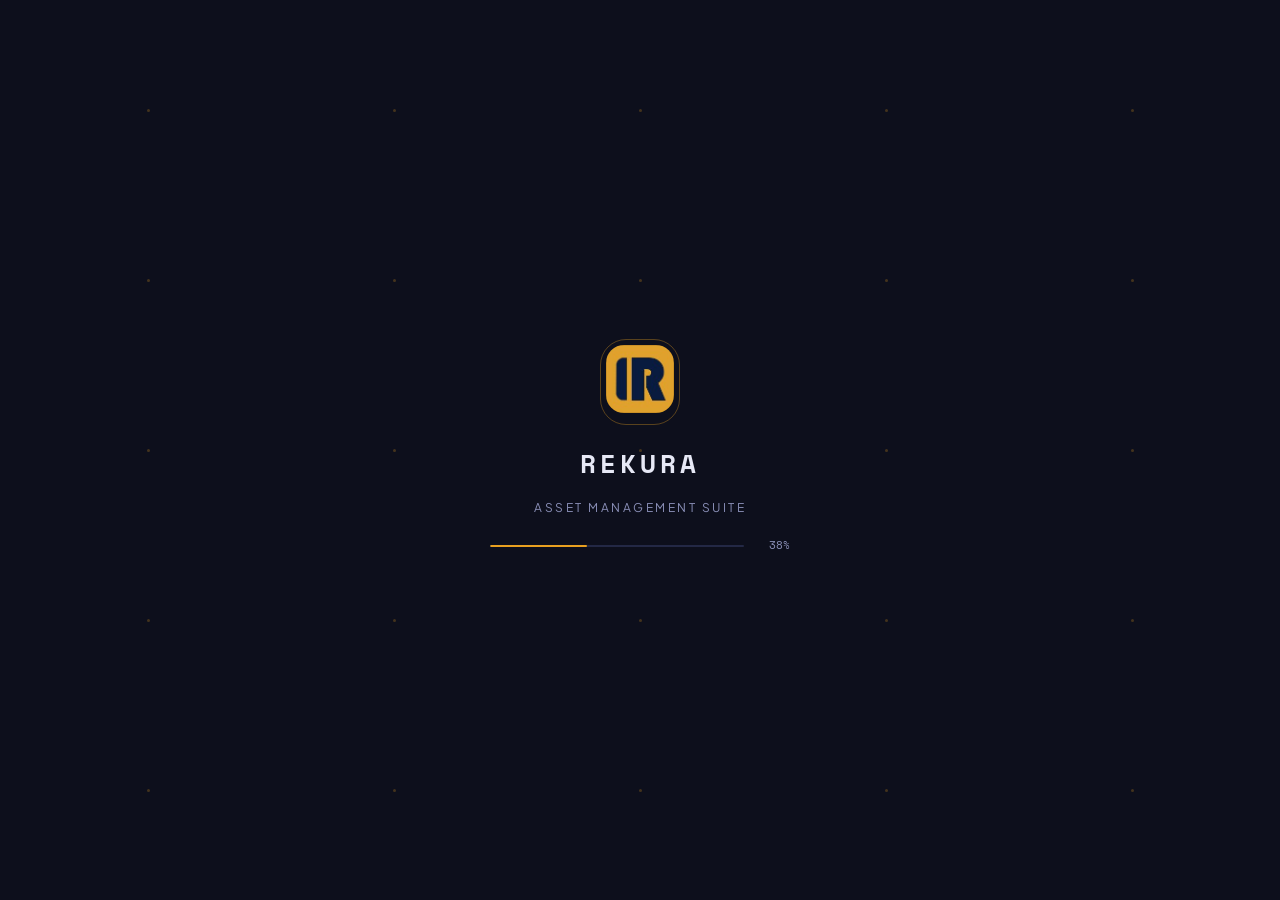
==== commit a3517430: "Add files via upload" ====
--- a/index.html
+++ b/index.html
@@ -1 +1 @@
-<!doctype html><html lang="en"><head><link rel="manifest" href="./manifest.json"><meta name="theme-color" content="#e8a020"><meta name="apple-mobile-web-app-capable" content="yes"><meta name="apple-mobile-web-app-title" content="REKURA"><link rel="apple-touch-icon" href="./icons/icon-180x180.png"><meta charset="utf-8"/><meta name="viewport" content="width=device-width,initial-scale=1"/><title>REKURA</title><link rel="preconnect" href="https://fonts.googleapis.com"><link rel="preconnect" href="https://fonts.gstatic.com" crossorigin><link href="https://fonts.googleapis.com/css2?family=Plus+Jakarta+Sans:ital,wght@0,300;0,400;0,500;0,600;0,700;1,400&family=Tajawal:wght@300;400;500;700&family=Space+Mono:wght@400;700&display=swap" rel="stylesheet"><script defer="defer" src="./static/js/firebase-19f9d112.e7cf967f.js"></script><script defer="defer" src="./static/js/firebase-728b9f2c.b2fbbc59.js"></script><script defer="defer" src="./static/js/firebase-d925f64f.f346b167.js"></script><script defer="defer" src="./static/js/charts-b602250d.389b67c2.js"></script><script defer="defer" src="./static/js/charts-00f04d1a.bd1858a0.js"></script><script defer="defer" src="./static/js/vendor-49d0a293.a04ec8a5.js"></script><script defer="defer" src="./static/js/vendor-536eaa00.08249c9e.js"></script><script defer="defer" src="./static/js/vendor-f82e0cd2.4fd876f8.js"></script><script defer="defer" src="./static/js/vendor-059be3de.cb2c04f5.js"></script><script defer="defer" src="./static/js/vendor-27545368.2f2546b6.js"></script><script defer="defer" src="./static/js/vendor-2f7e660c.075f9e36.js"></script><script defer="defer" src="./static/js/main.823e1349.js"></script><link href="./static/css/main.40fbaed3.css" rel="stylesheet"></head><body><div id="root"></div><script>if("serviceWorker"in navigator)navigator.serviceWorker.register("./sw.js");</script></body></html>+<!doctype html><html lang="en"><head><link rel="manifest" href="./manifest.json"><meta name="theme-color" content="#e8a020"><meta name="apple-mobile-web-app-capable" content="yes"><meta name="apple-mobile-web-app-title" content="REKURA"><link rel="apple-touch-icon" href="./icons/icon-180x180.png"><meta charset="utf-8"/><meta name="viewport" content="width=device-width,initial-scale=1"/><title>REKURA</title><link rel="preconnect" href="https://fonts.googleapis.com"><link rel="preconnect" href="https://fonts.gstatic.com" crossorigin><link href="https://fonts.googleapis.com/css2?family=Plus+Jakarta+Sans:ital,wght@0,300;0,400;0,500;0,600;0,700;1,400&family=Tajawal:wght@300;400;500;700&family=Space+Mono:wght@400;700&display=swap" rel="stylesheet"><script defer="defer" src="./static/js/firebase-19f9d112.e7cf967f.js"></script><script defer="defer" src="./static/js/firebase-728b9f2c.b2fbbc59.js"></script><script defer="defer" src="./static/js/firebase-d925f64f.f346b167.js"></script><script defer="defer" src="./static/js/charts-b602250d.389b67c2.js"></script><script defer="defer" src="./static/js/charts-00f04d1a.bd1858a0.js"></script><script defer="defer" src="./static/js/vendor-49d0a293.a04ec8a5.js"></script><script defer="defer" src="./static/js/vendor-536eaa00.08249c9e.js"></script><script defer="defer" src="./static/js/vendor-f82e0cd2.4fd876f8.js"></script><script defer="defer" src="./static/js/vendor-059be3de.cf056de8.js"></script><script defer="defer" src="./static/js/vendor-27545368.2f2546b6.js"></script><script defer="defer" src="./static/js/vendor-2f7e660c.075f9e36.js"></script><script defer="defer" src="./static/js/main.a9775543.js"></script><link href="./static/css/main.dd38622d.css" rel="stylesheet"></head><body><div id="root"></div><script>if("serviceWorker"in navigator)navigator.serviceWorker.register("./sw.js");</script></body></html>
--- a/static/css/main.dd38622d.css
+++ b/static/css/main.dd38622d.css
@@ -0,0 +1,2 @@
+*,:after,:before{box-sizing:border-box;margin:0;padding:0}:root{--font-en:"Plus Jakarta Sans",sans-serif;--font-ar:"Tajawal",sans-serif;--font-mono:"Space Mono",monospace;--font-body:var(--font-en);--sidebar-w:240px;--topbar-h:56px;--radius:10px;--radius-sm:7px;--radius-lg:16px}:root,[data-theme=dark]{--bg:#0d0f1c;--bg-2:#111526;--surface:#161a2e;--surface-2:#1c2138;--surface-3:#232845;--border:#ffffff12;--border-2:#ffffff21;--text:#e6e8f5;--text-muted:#8b90b8;--text-faint:#50567a;--accent:#e8a020;--accent-dim:#e8a02021;--success:#34d399;--success-dim:#34d3991f;--warning:#fbbf24;--warning-dim:#fbbf241f;--danger:#f87171;--danger-dim:#f871711f;--info:#60a5fa;--info-dim:#60a5fa1f;--shadow:0 2px 12px #00000073;--shadow-lg:0 8px 36px #0000008c}[data-theme=light]{--bg:#f4f5fa;--bg-2:#eceef7;--surface:#fff;--surface-2:#f8f9fc;--surface-3:#eef0f8;--border:#00000012;--border-2:#00000021;--text:#1a1c2e;--text-muted:#5a6080;--text-faint:#9099c0;--accent:#c47a0a;--accent-dim:#c47a0a1a;--success:#059669;--success-dim:#0596691a;--warning:#d97706;--warning-dim:#d977061a;--danger:#dc2626;--danger-dim:#dc262617;--info:#2563eb;--info-dim:#2563eb1a;--shadow:0 2px 10px #00000014;--shadow-lg:0 8px 30px #00000024}#root,body,html{-webkit-font-smoothing:antialiased;background:#0d0f1c;background:var(--bg);color:#e6e8f5;color:var(--text);height:100%}body{font-family:Plus Jakarta Sans,sans-serif;font-family:var(--font-en);font-size:14px;line-height:1.6}[lang=ar] *,[lang=ar] body{font-family:Tajawal,sans-serif!important;font-family:var(--font-ar)!important}.asset-id,.input-readonly,[lang=ar] .font-mono{font-family:Space Mono,monospace!important;font-family:var(--font-mono)!important}::-webkit-scrollbar{height:5px;width:5px}::-webkit-scrollbar-track{background:#0000}::-webkit-scrollbar-thumb{background:#232845;background:var(--surface-3);border-radius:99px}.loading-screen{align-items:center;background:#0d0f1c;background:var(--bg);display:flex;inset:0;justify-content:center;overflow:hidden;position:fixed;z-index:9999}.loading-bg-grid{grid-gap:50px;display:grid;gap:50px;grid-template-columns:repeat(5,1fr);inset:0;opacity:.25;padding:50px;pointer-events:none;position:absolute}.loading-dot{align-self:center;animation:fadedot 2.2s ease-in-out infinite;background:#e8a020;background:var(--accent);border-radius:50%;height:3px;justify-self:center;width:3px}@keyframes fadedot{0%,to{opacity:.1;transform:scale(1)}50%{opacity:1;transform:scale(2.5)}}.loading-content{align-items:center;display:flex;flex-direction:column;gap:14px;z-index:2}.loading-logo-wrap{margin-bottom:6px;position:relative}.loading-logo-mark{align-items:center;animation:glowpulse 2s ease-in-out infinite;background:#e8a020;background:var(--accent);border-radius:20px;color:#000;display:flex;font-family:Space Mono,monospace;font-family:var(--font-mono);font-size:26px;font-weight:700;height:68px;justify-content:center;position:relative;width:68px;z-index:2}.loading-logo-ring{animation:ringpulse 2s ease-in-out infinite;border:1.5px solid #e8a020;border:1.5px solid var(--accent);border-radius:26px;inset:-6px;opacity:.35;position:absolute}@keyframes glowpulse{0%,to{box-shadow:0 0 20px #e8a0204d}50%{box-shadow:0 0 50px #e8a0208c,0 0 90px #e8a02033}}@keyframes ringpulse{0%,to{opacity:.35;transform:scale(1)}50%{opacity:.1;transform:scale(1.12)}}.loading-title{color:#e6e8f5;color:var(--text);font-family:Space Mono,monospace;font-family:var(--font-mono);font-size:30px;font-weight:700;letter-spacing:2px}.loading-subtitle{color:#8b90b8;color:var(--text-muted);font-size:12px;letter-spacing:2.5px;text-transform:uppercase}.loading-bar-wrap{align-items:center;display:flex;gap:12px;margin-top:6px;width:300px}.loading-bar{background:#232845;background:var(--surface-3);border-radius:99px;flex:1 1;height:2px;overflow:hidden}.loading-bar-fill{background:#e8a020;background:var(--accent);border-radius:99px;height:100%;transition:width .05s linear}.loading-percent{font-family:Space Mono,monospace;font-family:var(--font-mono);font-size:11px;text-align:right;width:34px}.loading-percent,.loading-step{color:#8b90b8;color:var(--text-muted)}.loading-step{font-size:12px}.app-layout{background:#0d0f1c;background:var(--bg);overflow:hidden}.app-layout,.sidebar{display:flex;height:100vh}.sidebar{-webkit-border-end:1px solid #ffffff12;-webkit-border-end:1px solid var(--border);background:#161a2e;background:var(--surface);border-inline-end:1px solid #ffffff12;border-inline-end:1px solid var(--border);flex-direction:column;flex-shrink:0;position:relative;transition:transform .3s cubic-bezier(.4,0,.2,1);width:240px;width:var(--sidebar-w);z-index:100}.sidebar-logo{gap:12px;padding:18px 18px 14px}.logo-mark{align-items:center;background:#e8a020;background:var(--accent);border-radius:10px;color:#000;display:flex;flex-shrink:0;font-size:15px;height:36px;justify-content:center;width:36px}.logo-mark,.logo-name{font-family:Space Mono,monospace;font-family:var(--font-mono);font-weight:700}.logo-name{display:block;font-size:16px;letter-spacing:1px;line-height:1.1}.logo-tagline{color:#8b90b8;color:var(--text-muted);display:block;font-size:10px;letter-spacing:.5px;margin-top:1px}.sidebar-nav{display:flex;flex:1 1;flex-direction:column;gap:2px;overflow-y:auto;padding:10px 8px}.nav-item{align-items:center;background:#0000;border:none;border-radius:7px;border-radius:var(--radius-sm);color:#8b90b8;color:var(--text-muted);cursor:pointer;display:flex;font-family:inherit;font-size:13.5px;gap:10px;padding:9px 12px;text-align:start;transition:all .15s;width:100%}.nav-item:hover{background:#1c2138;background:var(--surface-2);color:#e6e8f5;color:var(--text)}.nav-item-active{background:#e8a02021!important;background:var(--accent-dim)!important;color:#e8a020!important;color:var(--accent)!important}.nav-chevron{-webkit-margin-start:auto;margin-inline-start:auto;opacity:.6}.sidebar-footer{border-top:1px solid #ffffff12;border-top:1px solid var(--border);padding:14px 18px}.sidebar-version{color:#50567a;color:var(--text-faint);font-size:11px}.sidebar-overlay{background:#00000080;display:none;inset:0;position:fixed;z-index:99}.main-wrap{display:flex;flex:1 1;flex-direction:column;min-width:0;overflow:hidden}.topbar{background:#161a2e;background:var(--surface);border-bottom:1px solid #ffffff12;border-bottom:1px solid var(--border);flex-shrink:0;gap:10px;height:56px;height:var(--topbar-h);padding:0 20px}.topbar,.topbar-breadcrumb{align-items:center;display:flex}.topbar-breadcrumb{color:#8b90b8;color:var(--text-muted);flex:1 1;font-size:13px;gap:6px}.breadcrumb-root{color:#50567a;color:var(--text-faint)}.breadcrumb-current{color:#e6e8f5;color:var(--text);font-weight:600}.topbar-right{align-items:center;display:flex;gap:6px}.mobile-menu-btn{display:none}.topbar-lang-btn{align-items:center;background:#0000;border:1px solid #ffffff21;border:1px solid var(--border-2);border-radius:7px;border-radius:var(--radius-sm);color:#8b90b8;color:var(--text-muted);cursor:pointer;display:inline-flex;font-family:inherit;font-size:12px;font-weight:600;gap:5px;padding:5px 11px;transition:all .15s}.topbar-lang-btn:hover{background:#1c2138;background:var(--surface-2);color:#e6e8f5;color:var(--text)}.notif-btn,.notif-wrap{position:relative}.notif-badge{align-items:center;background:#f87171;background:var(--danger);border-radius:50%;color:#fff;display:flex;font-size:9px;height:16px;inset-inline-end:-3px;justify-content:center;position:absolute;top:-3px;width:16px}.notif-panel{background:#1c2138;background:var(--surface-2);border:1px solid #ffffff21;border:1px solid var(--border-2);border-radius:16px;border-radius:var(--radius-lg);box-shadow:0 8px 36px #0000008c;box-shadow:var(--shadow-lg);inset-inline-end:0;overflow:hidden;position:absolute;top:calc(100% + 8px);width:320px;z-index:200}.notif-panel-header{font-size:13px;font-weight:600;justify-content:space-between;padding:13px 16px 11px}.notif-item,.notif-panel-header{align-items:center;border-bottom:1px solid #ffffff12;border-bottom:1px solid var(--border);display:flex}.notif-item{gap:10px;padding:11px 16px}.notif-item:last-child{border-bottom:none}.notif-expired{background:#f871710d}.notif-expiring{background:#fbbf240d}.notif-content{flex:1 1}.notif-name{display:block;font-size:13px;font-weight:600}.notif-msg{color:#8b90b8;color:var(--text-muted);font-size:11px}.notif-dismiss{color:#50567a;color:var(--text-faint)}.notif-dismiss:hover{color:#f87171;color:var(--danger)}.notif-empty{color:#8b90b8;color:var(--text-muted);font-size:13px;padding:20px;text-align:center}.notif-strip{display:flex;flex-direction:column;gap:5px;margin-bottom:18px}.notif-strip-item{align-items:center;border-radius:7px;border-radius:var(--radius-sm);display:flex;font-size:13px;gap:8px;padding:9px 14px}.notif-strip-expired{background:#f871711f;background:var(--danger-dim);border:1px solid #f8717133;color:#f87171;color:var(--danger)}.notif-strip-expiring{background:#fbbf241f;background:var(--warning-dim);border:1px solid #fbbf2433;color:#fbbf24;color:var(--warning)}.notif-strip-dismiss{-webkit-margin-start:auto;background:none;border:none;color:inherit;cursor:pointer;font-size:12px;margin-inline-start:auto;opacity:.6}.notif-strip-dismiss:hover{opacity:1}.about-logo-row{align-items:center;display:flex;gap:14px;margin-bottom:16px}.about-logo-mark{font-size:18px!important;height:48px!important;width:48px!important}.about-app-name{font-family:Space Mono,monospace;font-family:var(--font-mono);font-size:20px;font-weight:700;letter-spacing:1px}.about-version{font-size:12px;margin-top:2px}.about-desc,.about-version{color:#8b90b8;color:var(--text-muted)}.about-desc{font-size:13px;line-height:1.7;margin-bottom:18px}.about-section-title{color:#50567a;color:var(--text-faint);font-size:11px;font-weight:700;letter-spacing:1px;margin-bottom:10px;text-transform:uppercase}.about-features{display:flex;flex-direction:column;gap:7px;list-style:none;margin-bottom:18px}.about-features li{-webkit-padding-start:16px;color:#8b90b8;color:var(--text-muted);font-size:13px;padding-inline-start:16px;position:relative}.about-features li:before{color:#e8a020;color:var(--accent);content:"→";font-size:11px;inset-inline-start:0;position:absolute}.about-divider{border:none;border-top:1px solid #ffffff12;border-top:1px solid var(--border);margin:18px 0}.about-dev{display:flex;flex-direction:column;gap:5px}.about-dev-name{color:#e6e8f5;color:var(--text);font-size:15px;font-weight:600}.about-dev-email{color:#e8a020;color:var(--accent);font-size:13px;text-decoration:none}.about-dev-email:hover{text-decoration:underline}.about-rights{color:#50567a;color:var(--text-faint);font-size:11px;margin-top:4px}.main-content{flex:1 1;overflow-y:auto;padding:26px 30px}.module-wrap{display:flex;flex-direction:column;gap:18px;margin:0 auto;max-width:1200px}.section-header{align-items:flex-start;display:flex;justify-content:space-between}.section-title{font-family:Space Mono,monospace;font-family:var(--font-mono);font-size:20px;font-weight:700;letter-spacing:-.2px}[lang=ar] .section-title{font-family:Tajawal,sans-serif!important;font-family:var(--font-ar)!important;letter-spacing:0}.section-subtitle{color:#8b90b8;color:var(--text-muted);font-size:13px;margin-top:3px}.section-actions{display:flex;gap:8px}.data-bar{align-items:center;background:#161a2e;background:var(--surface);border:1px solid #ffffff12;border:1px solid var(--border);border-radius:7px;border-radius:var(--radius-sm);display:flex;justify-content:space-between;padding:9px 14px}.data-bar-count{color:#8b90b8;color:var(--text-muted);font-size:13px}.data-bar-actions{display:flex;gap:6px}.search-bar .input{-webkit-padding-start:14px;padding-inline-start:14px}.stats-grid,.stats-row{grid-gap:12px;display:grid;gap:12px;grid-template-columns:repeat(auto-fill,minmax(200px,1fr))}.stat-card{align-items:flex-start;background:#161a2e;background:var(--surface);border:1px solid #ffffff12;border:1px solid var(--border);border-radius:10px;border-radius:var(--radius);display:flex;gap:12px;padding:15px;transition:border-color .2s}.stat-card:hover{border-color:#ffffff21;border-color:var(--border-2)}.stat-card-accent{background:#e8a0200a;border-color:#e8a02059}.stat-icon{align-items:center;background:#1c2138;background:var(--surface-2);border-radius:8px;color:#e8a020;color:var(--accent);display:flex;flex-shrink:0;height:36px;justify-content:center;width:36px}.stat-value{color:#e6e8f5;color:var(--text);font-family:Space Mono,monospace;font-family:var(--font-mono);font-size:19px;font-weight:700;line-height:1}[lang=ar] .stat-value{font-family:Tajawal,sans-serif!important;font-family:var(--font-ar)!important}.stat-label{color:#8b90b8;color:var(--text-muted);font-size:12px;margin-top:4px}.stat-sub{color:#50567a;color:var(--text-faint);font-size:11px;margin-top:2px}.table-wrap{background:#161a2e;background:var(--surface);border:1px solid #ffffff12;border:1px solid var(--border);border-radius:10px;border-radius:var(--radius);overflow:hidden;overflow-x:auto}.table{border-collapse:collapse;width:100%}.table th{background:#1c2138;background:var(--surface-2);color:#50567a;color:var(--text-faint);font-size:11px;font-weight:700;letter-spacing:.6px;text-align:start;text-transform:uppercase;white-space:nowrap}.table td,.table th{border-bottom:1px solid #ffffff12;border-bottom:1px solid var(--border);padding:9px 13px}.table td{font-size:13px;vertical-align:middle}.table tbody tr:last-child td{border-bottom:none}.table tbody tr:hover td{background:#80808008}.notes-cell{color:#8b90b8;color:var(--text-muted);display:block;font-size:12px;max-width:180px;overflow:hidden;text-overflow:ellipsis;white-space:nowrap}.badge{align-items:center;border-radius:99px;display:inline-flex;font-size:11px;font-weight:600;letter-spacing:.2px;padding:2px 8px;white-space:nowrap}.badge-default{background:#232845;background:var(--surface-3);color:#8b90b8;color:var(--text-muted)}.badge-success{background:#34d3991f;background:var(--success-dim);color:#34d399;color:var(--success)}.badge-warning{background:#fbbf241f;background:var(--warning-dim);color:#fbbf24;color:var(--warning)}.badge-danger{background:#f871711f;background:var(--danger-dim);color:#f87171;color:var(--danger)}.badge-info{background:#60a5fa1f;background:var(--info-dim);color:#60a5fa;color:var(--info)}.tag{background:#232845;background:var(--surface-3);border:1px solid #ffffff21;border:1px solid var(--border-2);border-radius:99px;color:#e6e8f5;color:var(--text);display:inline-flex;font-size:12px;font-weight:500;gap:4px;padding:3px 9px 3px 7px}.tag,.tag-remove{align-items:center}.tag-remove{background:none;border:none;color:#50567a;color:var(--text-faint);cursor:pointer;display:flex;padding:0}.tag-remove:hover{color:#f87171;color:var(--danger)}.tag-small{background:#232845;background:var(--surface-3);border:1px solid #ffffff21;border:1px solid var(--border-2);border-radius:99px;color:#e6e8f5;color:var(--text);display:inline-block;font-size:12px;font-weight:500;padding:3px 9px}.tag-more{color:#50567a;color:var(--text-faint);font-size:10px}.tag-display{display:flex;flex-wrap:wrap;gap:3px}.tag-input-wrap{position:relative}.tag-list{background:#1c2138;background:var(--surface-2);border:1px solid #ffffff21;border:1px solid var(--border-2);border-radius:7px;border-radius:var(--radius-sm);cursor:text;flex-wrap:wrap;gap:5px;min-height:38px;padding:5px 10px}.tag-input-inner,.tag-list{align-items:center;display:flex}.tag-input-inner{flex:1 1;gap:4px;min-width:80px}.tag-input{background:#0000;border:none;color:#e6e8f5;color:var(--text);font-family:inherit;font-size:13px;min-width:60px;outline:none;width:100%}.tag-input::placeholder{color:#50567a;color:var(--text-faint)}.tag-add-btn{align-items:center;background:#232845;background:var(--surface-3);border:none;border-radius:4px;color:#e8a020;color:var(--accent);cursor:pointer;display:flex;padding:2px 4px}.tag-suggestions{background:#1c2138;background:var(--surface-2);border:1px solid #ffffff21;border:1px solid var(--border-2);border-radius:7px;border-radius:var(--radius-sm);box-shadow:0 2px 12px #00000073;box-shadow:var(--shadow);inset-inline-end:0;inset-inline-start:0;overflow:hidden;position:absolute;top:calc(100% + 4px);z-index:50}.tag-suggestion{background:none;border:none;color:#e6e8f5;color:var(--text);cursor:pointer;display:block;font-size:13px;padding:8px 12px;text-align:start;width:100%}.tag-suggestion:hover{background:#232845;background:var(--surface-3)}.btn{align-items:center;border:1px solid #0000;border-radius:7px;border-radius:var(--radius-sm);cursor:pointer;display:inline-flex;font-family:inherit;font-size:13px;font-weight:600;gap:6px;padding:8px 15px;text-decoration:none;transition:all .15s;white-space:nowrap}.btn:disabled{opacity:.5;pointer-events:none}.btn-primary{background:#e8a020;background:var(--accent);border-color:#e8a020;border-color:var(--accent);color:#000}.btn-primary:hover{filter:brightness(1.1)}.btn-ghost{background:#0000;border-color:#ffffff21;border-color:var(--border-2);color:#8b90b8;color:var(--text-muted)}.btn-ghost:hover{background:#232845;background:var(--surface-3);color:#e6e8f5;color:var(--text)}.btn-danger{background:#f871711f;background:var(--danger-dim);border-color:#f8717140;color:#f87171;color:var(--danger)}.btn-danger:hover{background:#f871712e}.btn-sm{font-size:12px;padding:5px 11px}.icon-btn{align-items:center;background:#0000;border:none;border-radius:7px;border-radius:var(--radius-sm);color:#8b90b8;color:var(--text-muted);cursor:pointer;display:inline-flex;flex-shrink:0;height:32px;justify-content:center;transition:all .15s;width:32px}.icon-btn:hover{background:#232845;background:var(--surface-3);color:#e6e8f5;color:var(--text)}.icon-btn-danger:hover{background:#f871711f;background:var(--danger-dim);color:#f87171;color:var(--danger)}.form-grid{display:flex;flex-direction:column;gap:15px}.form-row{grid-gap:13px;display:grid;gap:13px;grid-template-columns:1fr 1fr}.form-field{display:flex;flex-direction:column;gap:6px}.form-label{color:#8b90b8;color:var(--text-muted);font-size:12px;font-weight:700;letter-spacing:.3px;text-transform:uppercase}[lang=ar] .form-label{letter-spacing:0;text-transform:none}.form-hint{color:#50567a;color:var(--text-faint);font-size:11px}.required{-webkit-margin-start:2px;color:#f87171;color:var(--danger);margin-inline-start:2px}.input{-webkit-appearance:none;appearance:none;background:#1c2138;background:var(--surface-2);border:1px solid #ffffff21;border:1px solid var(--border-2);border-radius:7px;border-radius:var(--radius-sm);color:#e6e8f5;color:var(--text);font-family:inherit;font-size:13px;outline:none;padding:8px 12px;transition:border-color .15s;width:100%}.input:focus{border-color:#e8a020;border-color:var(--accent)}.input::placeholder{color:#50567a;color:var(--text-faint)}.textarea{min-height:78px;resize:vertical}.input-readonly{background:#232845;background:var(--surface-3);border:1px solid #ffffff12;border:1px solid var(--border);border-radius:7px;border-radius:var(--radius-sm);color:#e8a020;color:var(--accent);font-family:Space Mono,monospace;font-family:var(--font-mono);font-size:12px;font-weight:700;letter-spacing:1px;padding:8px 12px}.select-wrap{position:relative}.select-input{-webkit-padding-end:32px;cursor:pointer;padding-inline-end:32px}.select-arrow{color:#8b90b8;color:var(--text-muted);inset-inline-end:10px;pointer-events:none;position:absolute;top:50%;transform:translateY(-50%)}.toggle-wrap{align-items:center;cursor:pointer;display:inline-flex;gap:10px}.toggle{background:#232845;background:var(--surface-3);border-radius:99px;cursor:pointer;height:22px;position:relative;transition:background .2s;width:40px}.toggle-on{background:#e8a020;background:var(--accent)}.toggle-thumb{background:#fff;border-radius:50%;box-shadow:0 1px 3px #0000004d;height:16px;inset-inline-start:3px;position:absolute;top:3px;transition:transform .2s cubic-bezier(.4,0,.2,1);width:16px}.toggle-on .toggle-thumb{transform:translateX(18px)}[dir=rtl] .toggle-on .toggle-thumb{transform:translateX(-18px)}.toggle-label{color:#8b90b8;color:var(--text-muted);font-size:13px}.radio-group,.radio-option{display:flex;gap:8px}.radio-option{align-items:center;background:#1c2138;background:var(--surface-2);border:1px solid #ffffff21;border:1px solid var(--border-2);border-radius:7px;border-radius:var(--radius-sm);color:#8b90b8;color:var(--text-muted);cursor:pointer;flex:1 1;font-size:13px;padding:10px 13px;transition:all .15s}.radio-option input{display:none}.radio-option:hover{border-color:#e8a020;border-color:var(--accent);color:#e6e8f5;color:var(--text)}.radio-active{background:#e8a02021!important;background:var(--accent-dim)!important;border-color:#e8a020!important;border-color:var(--accent)!important;color:#e8a020!important;color:var(--accent)!important}.image-upload{align-items:center;border:1.5px dashed #ffffff21;border:1.5px dashed var(--border-2);border-radius:7px;border-radius:var(--radius-sm);cursor:pointer;display:flex;justify-content:center;min-height:78px;overflow:hidden;position:relative;transition:border-color .15s}.image-upload:hover{border-color:#e8a020;border-color:var(--accent)}.image-placeholder{align-items:center;color:#8b90b8;color:var(--text-muted);display:flex;flex-direction:column;font-size:12px;gap:5px;padding:14px}.image-preview{height:78px;object-fit:cover;width:100%}.image-preview-wrap{position:relative;width:100%}.image-remove{background:#0009;border:none;border-radius:4px;color:#fff;cursor:pointer;height:24px;inset-inline-end:4px;position:absolute;top:4px;width:24px}.image-remove,.modal-overlay{align-items:center;display:flex;justify-content:center}.modal-overlay{-webkit-backdrop-filter:blur(5px);backdrop-filter:blur(5px);background:#0000008c;inset:0;padding:20px;position:fixed;z-index:500}.modal-box{animation:modalin .2s cubic-bezier(.4,0,.2,1);background:#161a2e;background:var(--surface);border:1px solid #ffffff21;border:1px solid var(--border-2);border-radius:16px;border-radius:var(--radius-lg);box-shadow:0 8px 36px #0000008c;box-shadow:var(--shadow-lg);display:flex;flex-direction:column;max-height:90vh;width:100%}@keyframes modalin{0%{opacity:0;transform:scale(.96) translateY(8px)}to{opacity:1;transform:scale(1) translateY(0)}}.modal-header{align-items:center;border-bottom:1px solid #ffffff12;border-bottom:1px solid var(--border);display:flex;flex-shrink:0;justify-content:space-between;padding:17px 20px 15px}.modal-title{font-family:Space Mono,monospace;font-family:var(--font-mono);font-size:15px;font-weight:700;letter-spacing:.5px}[lang=ar] .modal-title{font-family:Tajawal,sans-serif!important;font-family:var(--font-ar)!important;letter-spacing:0}.modal-body{overflow-y:auto;padding:20px}.modal-footer{border-top:1px solid #ffffff12;border-top:1px solid var(--border);display:flex;gap:8px;justify-content:flex-end;margin-top:16px;padding-top:16px}.confirm-dialog{align-items:center;display:flex;flex-direction:column;gap:12px;text-align:center}.confirm-icon{color:#f87171;color:var(--danger)}.confirm-message{color:#8b90b8;color:var(--text-muted);font-size:13px;line-height:1.65;max-width:300px}.confirm-actions{display:flex;gap:8px;margin-top:4px}.empty-state{align-items:center;background:#161a2e;background:var(--surface);border:1px solid #ffffff12;border:1px solid var(--border);border-radius:10px;border-radius:var(--radius);display:flex;flex-direction:column;gap:10px;padding:56px 20px;text-align:center}.empty-icon{color:#50567a;color:var(--text-faint)}.empty-title{font-family:Space Mono,monospace;font-family:var(--font-mono);font-size:15px;font-weight:700}[lang=ar] .empty-title{font-family:Tajawal,sans-serif!important;font-family:var(--font-ar)!important}.empty-desc{color:#8b90b8;color:var(--text-muted);font-size:13px;max-width:340px}.asset-id{background:#e8a02021;background:var(--accent-dim);border-radius:4px;color:#e8a020;color:var(--accent);font-family:Space Mono,monospace;font-family:var(--font-mono);font-size:11px;font-weight:700;letter-spacing:.5px;padding:2px 7px}.asset-name-cell{align-items:center;display:flex;gap:8px}.asset-thumb{border-radius:6px;height:27px;object-fit:cover;width:27px}.auto-renew-on{align-items:center;color:#34d399;color:var(--success);display:inline-flex;font-size:12px;font-weight:600;gap:4px}.row-actions{display:flex;gap:2px}.fw-500{font-weight:600}.text-muted{color:#8b90b8;color:var(--text-muted)}.text-sm{font-size:12px}.total-display{align-items:center;background:#1c2138;background:var(--surface-2);border:1px solid #ffffff21;border:1px solid var(--border-2);border-radius:7px;border-radius:var(--radius-sm);color:#8b90b8;color:var(--text-muted);display:flex;font-size:13px;justify-content:space-between;padding:11px 15px}.total-value{color:#e8a020;color:var(--accent);font-family:Space Mono,monospace;font-family:var(--font-mono);font-size:18px;font-weight:700}[lang=ar] .total-value{font-family:Tajawal,sans-serif!important;font-family:var(--font-ar)!important}.chart-section{background:#161a2e;background:var(--surface);border:1px solid #ffffff12;border:1px solid var(--border);border-radius:10px;border-radius:var(--radius);padding:20px}.chart-controls{align-items:center;display:flex;flex-wrap:wrap;gap:12px;justify-content:space-between;margin-bottom:18px}.chart-tabs{display:flex;gap:4px}.chart-tab{background:#0000;border:1px solid #ffffff12;border:1px solid var(--border);border-radius:7px;border-radius:var(--radius-sm);color:#8b90b8;color:var(--text-muted);cursor:pointer;font-family:inherit;font-size:12px;font-weight:600;padding:6px 13px;transition:all .15s}.chart-tab.active{background:#e8a02021;background:var(--accent-dim);border-color:#e8a020;border-color:var(--accent);color:#e8a020;color:var(--accent)}.chart-tab:hover:not(.active){background:#1c2138;background:var(--surface-2);color:#e6e8f5;color:var(--text)}.chart-wrap{width:100%}.dashboard-header{margin-bottom:2px}.dash-section{background:#161a2e;background:var(--surface);border:1px solid #ffffff12;border:1px solid var(--border);border-radius:10px;border-radius:var(--radius);padding:17px}.dash-section-title{color:#50567a;color:var(--text-faint);font-family:Space Mono,monospace;font-family:var(--font-mono);font-size:10px;font-weight:700;letter-spacing:1px;margin-bottom:13px;text-transform:uppercase}[lang=ar] .dash-section-title{font-family:Tajawal,sans-serif!important;font-family:var(--font-ar)!important;font-size:12px;letter-spacing:0;text-transform:none}.dash-two-col{grid-gap:14px;display:grid;gap:14px;grid-template-columns:1fr 1fr}.dash-list{display:flex;flex-direction:column;gap:2px}.dash-list-item{align-items:center;border-radius:7px;border-radius:var(--radius-sm);display:flex;justify-content:space-between;padding:8px 9px}.dash-list-item:hover{background:#1c2138;background:var(--surface-2)}.dash-empty{color:#50567a;color:var(--text-faint);font-size:13px;padding:8px 0}.year-totals{border-top:1px solid #ffffff12;border-top:1px solid var(--border);display:flex;flex-wrap:wrap;gap:10px;margin-top:15px;padding-top:15px}.year-total-card{background:#1c2138;background:var(--surface-2);border:1px solid #ffffff12;border:1px solid var(--border);border-radius:7px;border-radius:var(--radius-sm);display:flex;flex-direction:column;gap:2px;min-width:110px;padding:10px 14px}.year-label{color:#50567a;color:var(--text-faint);font-size:10px;letter-spacing:.5px;text-transform:uppercase}.year-label,.year-value{font-family:Space Mono,monospace;font-family:var(--font-mono)}.year-value{font-size:15px;font-weight:700}[lang=ar] .year-value{font-family:Tajawal,sans-serif!important;font-family:var(--font-ar)!important}.year-kwh{color:#8b90b8;color:var(--text-muted);font-size:11px}@media(max-width:768px){.sidebar{bottom:0;inset-inline-start:0;position:fixed;top:0;transform:translateX(-100%);transition:transform .3s cubic-bezier(.4,0,.2,1);z-index:200}[dir=rtl] .sidebar{transform:translateX(100%)}.sidebar.sidebar-open{transform:translateX(0)!important}.sidebar-overlay{display:block!important}.mobile-menu-btn{display:flex!important}.main-content{padding:16px}.dash-two-col,.form-row{grid-template-columns:1fr}.stats-grid,.stats-row{grid-template-columns:1fr 1fr}.chart-controls{align-items:flex-start}.chart-controls,.radio-group,.section-header{flex-direction:column}.section-header{gap:12px}}@media(max-width:480px){.stats-grid,.stats-row{grid-template-columns:1fr}}.ctx-menu{animation:ctx-in .12s cubic-bezier(.4,0,.2,1);background:#1c2138;background:var(--surface-2);border:1px solid #ffffff21;border:1px solid var(--border-2);border-radius:10px;border-radius:var(--radius);box-shadow:0 8px 36px #0000008c;box-shadow:var(--shadow-lg);min-width:160px;overflow:hidden}@keyframes ctx-in{0%{opacity:0;transform:scale(.93) translateY(-4px)}to{opacity:1;transform:scale(1) translateY(0)}}.ctx-item{align-items:center;background:none;border:none;color:#8b90b8;color:var(--text-muted);cursor:pointer;display:flex;font-family:inherit;font-size:13px;gap:8px;padding:9px 14px;text-align:start;transition:all .12s;width:100%}.ctx-item:hover{background:#232845;background:var(--surface-3);color:#e6e8f5;color:var(--text)}.ctx-item-danger{color:#f87171!important;color:var(--danger)!important}.ctx-item-danger:hover{background:#f871711f!important;background:var(--danger-dim)!important}.ctx-divider{border:none;border-top:1px solid #ffffff12;border-top:1px solid var(--border);margin:2px 0}.notes-btn{align-items:center;background:#1c2138;background:var(--surface-2);border:1px solid #ffffff12;border:1px solid var(--border);border-radius:7px;border-radius:var(--radius-sm);color:#50567a;color:var(--text-faint);cursor:pointer;display:inline-flex;height:28px;justify-content:center;position:relative;transition:all .15s;width:28px}.notes-btn-filled,.notes-btn:hover{background:#e8a02021;background:var(--accent-dim);border-color:#e8a020;border-color:var(--accent);color:#e8a020;color:var(--accent)}.notes-dot{background:#e8a020;background:var(--accent);border:1.5px solid #0d0f1c;border:1.5px solid var(--bg);border-radius:50%;height:7px;inset-inline-end:-3px;position:absolute;top:-3px;width:7px}.notes-popup-box{max-width:480px!important}.notes-popup-textarea{line-height:1.7;min-height:140px}.table-row-clickable{cursor:pointer;-webkit-user-select:none;user-select:none}.table-row-clickable:hover td{background:#e8a0200a!important}.search-tag-bar{display:flex;flex-direction:column;gap:8px}.tag-filter-row{align-items:center;display:flex;flex-wrap:wrap;gap:6px}.tag-filter-chip{align-items:center;background:#1c2138;background:var(--surface-2);border:1px solid #ffffff12;border:1px solid var(--border);border-radius:99px;color:#8b90b8;color:var(--text-muted);cursor:pointer;display:inline-flex;font-family:inherit;font-size:12px;padding:3px 10px;transition:all .15s}.tag-filter-chip:hover{border-color:#e8a020;border-color:var(--accent);color:#e8a020;color:var(--accent)}.tag-filter-active{background:#e8a02021!important;background:var(--accent-dim)!important;border-color:#e8a020!important;border-color:var(--accent)!important;color:#e8a020!important;color:var(--accent)!important}.tag-filter-clear{align-items:center;background:#f871711f;background:var(--danger-dim);border:none;border-radius:50%;color:#f87171;color:var(--danger);cursor:pointer;display:inline-flex;font-size:11px;height:22px;justify-content:center;width:22px}.tag-clickable{border:1px solid #0000;cursor:pointer;transition:all .12s}.tag-clickable:hover{border-color:#e8a020;border-color:var(--accent);color:#e8a020;color:var(--accent)}.filter-tabs-row{display:flex;gap:6px}.filter-tab{align-items:center;background:#161a2e;background:var(--surface);border:1px solid #ffffff12;border:1px solid var(--border);border-radius:7px;border-radius:var(--radius-sm);color:#8b90b8;color:var(--text-muted);cursor:pointer;display:inline-flex;font-family:inherit;font-size:12px;font-weight:600;gap:6px;padding:6px 14px;transition:all .15s}.filter-tab:hover{background:#1c2138;background:var(--surface-2);color:#e6e8f5;color:var(--text)}.filter-tab-active{background:#e8a02021!important;background:var(--accent-dim)!important;border-color:#e8a020!important;border-color:var(--accent)!important;color:#e8a020!important;color:var(--accent)!important}.filter-tab-count{background:#232845;background:var(--surface-3);border-radius:99px;color:#50567a;color:var(--text-faint);font-size:10px;font-weight:700;padding:1px 6px}.filter-tab-active .filter-tab-count{background:#e8a02033;color:#e8a020;color:var(--accent)}.detail-header-left{align-items:center;display:flex;flex:1 1;min-width:0}.detail-grid{display:flex;flex-direction:column;gap:16px}.detail-full-row{width:100%}.detail-image{border-radius:7px;border-radius:var(--radius-sm);max-height:180px;object-fit:cover;width:100%}.detail-info-row{display:flex;flex-wrap:wrap;gap:10px}.detail-info-card{align-items:flex-start;background:#1c2138;background:var(--surface-2);border:1px solid #ffffff12;border:1px solid var(--border);border-radius:7px;border-radius:var(--radius-sm);color:#8b90b8;color:var(--text-muted);display:flex;flex:1 1;gap:8px;min-width:120px;padding:10px 13px}.detail-info-label{color:#50567a;color:var(--text-faint);font-size:10px;font-weight:700;letter-spacing:.5px;margin-bottom:4px;text-transform:uppercase}[lang=ar] .detail-info-label{letter-spacing:0;text-transform:none}.detail-info-val{color:#e6e8f5;color:var(--text);font-size:13px;font-weight:600}.detail-section{display:flex;flex-direction:column;gap:8px}.detail-section-label{align-items:center;color:#50567a;color:var(--text-faint);display:flex;font-size:10px;font-weight:700;gap:6px;letter-spacing:.8px;text-transform:uppercase}[lang=ar] .detail-section-label{font-size:12px;letter-spacing:0;text-transform:none}.detail-count-badge{background:#e8a02021;background:var(--accent-dim);border-radius:99px;color:#e8a020;color:var(--accent);font-size:10px;font-weight:700;padding:1px 6px}.detail-notes-text{color:#8b90b8;color:var(--text-muted);font-size:13px;line-height:1.65;padding:11px 13px;white-space:pre-wrap}.detail-cost-summary,.detail-notes-text{background:#1c2138;background:var(--surface-2);border:1px solid #ffffff12;border:1px solid var(--border);border-radius:7px;border-radius:var(--radius-sm)}.detail-cost-summary{overflow:hidden}.cost-row{border-bottom:1px solid #ffffff12;border-bottom:1px solid var(--border);color:#8b90b8;color:var(--text-muted);display:flex;font-size:13px;justify-content:space-between;padding:9px 14px}.cost-row:last-child{border-bottom:none}.cost-total-row{background:#e8a0200f;color:#e6e8f5!important;color:var(--text)!important;font-weight:700}.cost-total-val{color:#e8a020;color:var(--accent);font-family:Space Mono,monospace;font-family:var(--font-mono);font-size:15px;font-weight:700}[lang=ar] .cost-total-val{font-family:Tajawal,sans-serif!important;font-family:var(--font-ar)!important}.detail-maint-list{display:flex;flex-direction:column;gap:1px}.detail-maint-item{grid-gap:4px 12px;background:#1c2138;background:var(--surface-2);border:1px solid #ffffff12;border:1px solid var(--border);border-radius:7px;border-radius:var(--radius-sm);display:grid;font-size:12px;gap:4px 12px;grid-template-columns:1fr auto;margin-bottom:3px;padding:8px 12px}.detail-maint-date{color:#8b90b8;color:var(--text-muted);font-size:12px}.detail-maint-cost{color:#e6e8f5;color:var(--text);font-family:Space Mono,monospace;font-family:var(--font-mono);font-size:12px;font-weight:700}[lang=ar] .detail-maint-cost{font-family:Tajawal,sans-serif!important;font-family:var(--font-ar)!important}.detail-maint-note{color:#50567a;color:var(--text-faint);font-size:11px;grid-column:1/-1;line-height:1.5}.detail-empty-maint{color:#50567a;color:var(--text-faint);font-size:13px;padding:8px 0}.sidebar-icon-img{border-radius:9px;flex-shrink:0;height:34px;object-fit:cover;width:34px}.sidebar-logo-img{filter:brightness(1);height:22px;max-width:140px}[data-theme=light] .sidebar-logo-img{filter:brightness(.7) saturate(1.2)}.loading-icon-img{animation:glowpulse 2s ease-in-out infinite;border-radius:18px;height:68px;object-fit:cover;position:relative;width:68px;z-index:2}.loading-logo-wordmark{filter:brightness(1.05);height:32px}[data-theme=light] .loading-logo-wordmark{filter:brightness(.75)}.about-icon-img{border-radius:13px;height:52px;object-fit:cover;width:52px}.about-logo-img{display:block;height:26px;margin-bottom:4px;object-fit:contain;width:auto}.sidebar-logo{gap:10px;padding:14px 16px 12px}.bill-label-chip{background:#60a5fa1f;background:var(--info-dim);border-radius:99px;color:#60a5fa;color:var(--info);font-size:11px;font-weight:600;padding:2px 9px}.add-bill-btn,.bill-label-chip{align-items:center;display:inline-flex}.add-bill-btn{background:#0000;border:1px dashed #ffffff21;border:1px dashed var(--border-2);border-radius:7px;border-radius:var(--radius-sm);color:#50567a;color:var(--text-faint);cursor:pointer;height:26px;justify-content:center;transition:all .15s;width:26px}.add-bill-btn:hover{background:#e8a02021;background:var(--accent-dim);border-color:#e8a020;border-color:var(--accent);color:#e8a020;color:var(--accent)}.row-group-start td{border-top:2px solid #ffffff21!important;border-top:2px solid var(--border-2)!important}.text-faint{color:#50567a;color:var(--text-faint)}.chart-year-label{align-items:center;color:#e6e8f5;color:var(--text);display:flex;font-size:13px;font-weight:600}.btn-ghost-active{background:#e8a02021!important;background:var(--accent-dim)!important;border-color:#e8a020!important;border-color:var(--accent)!important;color:#e8a020!important;color:var(--accent)!important}.acct-color-dot{height:10px;width:10px}.acct-color-dot,.acct-color-dot-sm{border-radius:50%;display:inline-block;flex-shrink:0}.acct-color-dot-sm{height:8px;width:8px}.acct-color-picker{align-items:center;display:flex;flex-shrink:0;gap:5px}.acct-color-btn{border:2px solid #0000;border-radius:50%;cursor:pointer;height:18px;padding:0;transition:transform .15s;width:18px}.acct-color-btn:hover{transform:scale(1.2)}.acct-color-selected{border-color:#e6e8f5!important;border-color:var(--text)!important;transform:scale(1.15)}.acct-edit-row{align-items:center;background:#1c2138;background:var(--surface-2);border:1px solid #ffffff12;border:1px solid var(--border);border-radius:7px;border-radius:var(--radius-sm);display:flex;gap:8px;padding:10px 12px}.acct-new-row{background:#0000;border-color:#ffffff21;border-color:var(--border-2);border-style:dashed}.accounts-hint{border-radius:7px;border-radius:var(--radius-sm);color:#8b90b8;color:var(--text-muted);font-size:13px;line-height:1.6}.accounts-hint,.acct-detail-row{background:#1c2138;background:var(--surface-2);border:1px solid #ffffff12;border:1px solid var(--border);padding:10px 13px}.acct-detail-row{align-items:center;border-radius:7px;border-radius:var(--radius-sm);display:flex;gap:10px}.bill-acct-pill{-webkit-margin-start:8px;align-items:center;background:color-mix(in srgb,#e8a020 15%,#0000);background:color-mix(in srgb,var(--acct-color,var(--accent)) 15%,#0000);border-radius:99px;color:#e8a020;color:var(--acct-color,var(--accent));display:inline-flex;font-size:11px;font-weight:600;margin-inline-start:8px;padding:2px 10px}.utils-account-groups{display:flex;flex-direction:column;gap:12px}.utils-acct-group{border:1px solid #ffffff12;border:1px solid var(--border);border-radius:10px;border-radius:var(--radius);overflow:hidden}.utils-acct-header{align-items:center;background:#1c2138;background:var(--surface-2);cursor:pointer;display:flex;justify-content:space-between;padding:11px 15px;transition:background .15s;-webkit-user-select:none;user-select:none}.utils-acct-header:hover{background:#232845;background:var(--surface-3)}.utils-acct-header-left{align-items:center;display:flex;flex:1 1;gap:8px}.utils-acct-header-right{align-items:center;color:#8b90b8;color:var(--text-muted);display:flex;gap:10px}.utils-acct-name{font-size:14px;font-weight:600}.utils-acct-number{color:#50567a;color:var(--text-faint);font-size:11px}.utils-acct-number,.utils-acct-total{font-family:Space Mono,monospace;font-family:var(--font-mono)}.utils-acct-total{color:#e8a020;color:var(--accent);font-size:14px;font-weight:700}[lang=ar] .utils-acct-total{font-family:Tajawal,sans-serif!important;font-family:var(--font-ar)!important}.module-toolbar{flex-wrap:wrap;gap:10px;justify-content:space-between}.module-toolbar,.toolbar-left{align-items:center;display:flex}.toolbar-left{flex:1 1;flex-wrap:wrap;gap:8px;min-width:0}.toolbar-search-wrap{flex-shrink:0}.toolbar-search{font-size:13px!important;height:34px;padding:7px 12px!important;width:200px!important}.toolbar-tags{align-items:center;display:flex;flex-wrap:wrap;gap:5px}.toolbar-right{display:flex;flex-shrink:0;gap:6px}.toolbar-btn{font-size:12px!important;gap:5px;height:34px;padding:0 12px!important}.data-count-pill{color:#50567a;color:var(--text-faint);font-size:12px;padding:2px 0}.sidebar-logo{align-items:center;border-bottom:1px solid #ffffff12;border-bottom:1px solid var(--border);display:flex;padding:18px 20px 14px}.sidebar-logo-img{height:28px;max-width:180px}.about-logo-full,.sidebar-logo-img{display:block;object-fit:contain;width:auto}.about-logo-full{height:36px;margin-bottom:4px}.about-logo-row{margin-bottom:12px}.loading-logo-wordmark{height:30px;margin-top:2px;object-fit:contain;width:auto}@media (max-width:768px){.toolbar-search{width:140px!important}.module-toolbar{align-items:flex-start;flex-direction:column}.toolbar-right{align-self:flex-end}}.auth-page{align-items:center;background:#0d0f1c;background:var(--bg);display:flex;justify-content:center;min-height:100vh;overflow:hidden;padding:20px;position:relative}.auth-bg-grid{grid-gap:50px;display:grid;gap:50px;grid-template-columns:repeat(5,1fr);inset:0;padding:50px;pointer-events:none;position:absolute}.auth-bg-dot{align-self:center;animation:fadedot 3s ease-in-out infinite;background:#e8a020;background:var(--accent);border-radius:50%;height:3px;justify-self:center;opacity:.15;width:3px}.auth-card{animation:modalin .3s cubic-bezier(.4,0,.2,1);background:#161a2e;background:var(--surface);border:1px solid #ffffff21;border:1px solid var(--border-2);border-radius:16px;border-radius:var(--radius-lg);box-shadow:0 8px 36px #0000008c;box-shadow:var(--shadow-lg);max-width:400px;padding:36px 32px;position:relative;width:100%;z-index:2}.auth-logo{margin-bottom:28px}.auth-logo-img{height:28px;object-fit:contain;width:auto}.auth-header{margin-bottom:24px}.auth-title{color:#e6e8f5;color:var(--text);font-family:Space Mono,monospace;font-family:var(--font-mono);font-size:22px;font-weight:700;margin-bottom:6px}.auth-subtitle{color:#8b90b8;color:var(--text-muted);font-size:13px}.auth-alert{align-items:center;border-radius:7px;border-radius:var(--radius-sm);display:flex;font-size:13px;gap:8px;margin-bottom:16px;padding:10px 13px}.auth-alert-error{background:#f871711f;background:var(--danger-dim);border:1px solid #f8717140;color:#f87171;color:var(--danger)}.auth-alert-success{background:#34d3991f;background:var(--success-dim);border:1px solid #34d39940;color:#34d399;color:var(--success)}.auth-form{gap:16px}.auth-field,.auth-form{display:flex;flex-direction:column}.auth-field{gap:6px}.auth-label{color:#8b90b8;color:var(--text-muted);font-size:12px;font-weight:700;letter-spacing:.4px;text-transform:uppercase}.auth-input-wrap{align-items:center;display:flex;position:relative}.auth-input-icon{color:#50567a;color:var(--text-faint);inset-inline-start:12px;pointer-events:none;position:absolute}.auth-input{background:#1c2138;background:var(--surface-2);border:1px solid #ffffff21;border:1px solid var(--border-2);border-radius:7px;border-radius:var(--radius-sm);color:#e6e8f5;color:var(--text);font-family:inherit;font-size:14px;outline:none;padding:10px 12px 10px 36px;transition:border-color .15s;width:100%}.auth-input:focus{border-color:#e8a020;border-color:var(--accent)}.auth-input::placeholder{color:#50567a;color:var(--text-faint)}.auth-input-pass{-webkit-padding-end:40px;padding-inline-end:40px}.auth-pass-toggle{align-items:center;background:none;border:none;color:#50567a;color:var(--text-faint);cursor:pointer;display:flex;inset-inline-end:10px;padding:4px;position:absolute}.auth-pass-toggle:hover{color:#8b90b8;color:var(--text-muted)}.auth-forgot{align-self:flex-end;background:none;border:none;color:#e8a020;color:var(--accent);cursor:pointer;font-family:inherit;font-size:12px;margin-top:-8px;padding:0;text-align:start}.auth-forgot:hover{text-decoration:underline}.auth-submit{align-items:center;background:#e8a020;background:var(--accent);border:none;border-radius:7px;border-radius:var(--radius-sm);color:#000;cursor:pointer;display:flex;font-family:Space Mono,monospace;font-family:var(--font-mono);font-size:14px;font-weight:700;justify-content:center;letter-spacing:.5px;margin-top:4px;padding:11px;transition:filter .15s;width:100%}.auth-submit:hover{filter:brightness(1.1)}.auth-submit:disabled{cursor:not-allowed;opacity:.6}.auth-spinner{animation:spin .7s linear infinite;border:2px solid #0000004d;border-radius:50%;border-top-color:#000;display:inline-block;height:18px;width:18px}@keyframes spin{to{transform:rotate(1turn)}}.auth-switch{color:#8b90b8;color:var(--text-muted);font-size:13px;margin-top:20px;text-align:center}.auth-switch button{background:none;border:none;color:#e8a020;color:var(--accent);cursor:pointer;font-family:inherit;font-size:13px;font-weight:600}.auth-switch button:hover{text-decoration:underline}.topbar-user{align-items:center;display:flex;gap:6px}.topbar-email{color:#50567a;color:var(--text-faint);font-size:11px;max-width:140px;overflow:hidden;text-overflow:ellipsis;white-space:nowrap}.migration-banner{animation:modalin .3s cubic-bezier(.4,0,.2,1);bottom:20px;inset-inline-start:50%;max-width:600px;position:fixed;transform:translateX(-50%);width:calc(100% - 40px);z-index:1000}.migration-content{align-items:center;background:#1c2138;background:var(--surface-2);border:1px solid #e8a020;border:1px solid var(--accent);border-radius:10px;border-radius:var(--radius);box-shadow:0 8px 36px #0000008c;box-shadow:var(--shadow-lg);display:flex;gap:14px;padding:14px 18px}.migration-icon{flex-shrink:0;font-size:22px}.migration-text{display:flex;flex:1 1;flex-direction:column;gap:2px}.migration-text strong{color:#e6e8f5;color:var(--text);font-size:13px}.migration-text span{color:#8b90b8;color:var(--text-muted);font-size:12px}.migration-actions{display:flex;flex-shrink:0;gap:6px}@media (max-width:480px){.auth-card{padding:24px 20px}.topbar-email{display:none}.migration-content{flex-direction:column;text-align:center}}.auth-google-btn{align-items:center;background:#1c2138;background:var(--surface-2);border:1px solid #ffffff21;border:1px solid var(--border-2);border-radius:7px;border-radius:var(--radius-sm);color:#e6e8f5;color:var(--text);cursor:pointer;display:flex;font-family:inherit;font-size:14px;font-weight:600;gap:10px;justify-content:center;padding:11px 16px;transition:all .15s;width:100%}.auth-google-btn:hover:not(:disabled){background:#232845;background:var(--surface-3);border-color:#e8a020;border-color:var(--accent)}.auth-google-btn:disabled{cursor:not-allowed;opacity:.6}.auth-divider{align-items:center;display:flex;gap:12px;margin:4px 0}.auth-divider:after,.auth-divider:before{background:#ffffff21;background:var(--border-2);content:"";flex:1 1;height:1px}.auth-divider span{color:#50567a;color:var(--text-faint);font-size:12px;padding:0 4px}.auth-spinner-dark{border-color:#0009 #00000026 #00000026}.install-btn{align-items:center;animation:install-pulse 2s ease-in-out 3;background:#e8a02021;background:var(--accent-dim);border:1px solid #e8a020;border:1px solid var(--accent);border-radius:7px;border-radius:var(--radius-sm);color:#e8a020;color:var(--accent);cursor:pointer;display:inline-flex;font-family:inherit;font-size:12px;font-weight:600;gap:6px;padding:5px 12px;transition:all .15s}.install-btn:hover{background:#e8a020;background:var(--accent);color:#000}@keyframes install-pulse{0%,to{box-shadow:0 0 0 0 #e8a02000}50%{box-shadow:0 0 0 4px #e8a02040}}.loading-app-name{color:#e6e8f5;color:var(--text);font-family:Space Mono,monospace;font-family:var(--font-mono);font-size:26px;font-weight:700;letter-spacing:4px;margin-top:4px}.util-compare-bar{align-items:center;display:flex;flex-wrap:wrap;gap:8px}.util-compare-label{color:#8b90b8;color:var(--text-muted);font-size:12px;font-weight:700;letter-spacing:.5px;text-transform:uppercase}.util-no-acct-banner{align-items:center;background:#fbbf241f;background:var(--warning-dim);border:1px solid #fbbf244d;border-radius:7px;border-radius:var(--radius-sm);color:#fbbf24;color:var(--warning);display:flex;font-size:13px;gap:10px;padding:12px 16px}.util-no-acct-banner span{flex:1 1}.fine-location-cell{align-items:center;color:#8b90b8;color:var(--text-muted);display:inline-flex;font-size:12px;gap:4px}.fine-location-val{align-items:flex-start;background:#1c2138;background:var(--surface-2);border:1px solid #ffffff12;border:1px solid var(--border);border-radius:7px;border-radius:var(--radius-sm);color:#8b90b8;color:var(--text-muted);display:flex;font-size:13px;gap:6px;padding:9px 12px}[lang=ar] .input,[lang=ar] .textarea{font-family:Tajawal,sans-serif!important;font-family:var(--font-ar)!important}.module-group-list{display:flex;flex-direction:column;gap:8px}.module-group-item{border:1px solid #ffffff12;border:1px solid var(--border);border-radius:10px;border-radius:var(--radius);overflow:hidden;transition:box-shadow .15s}.module-group-item:hover{box-shadow:0 2px 8px #00000026}.module-group-header{align-items:center;background:#1c2138;background:var(--surface-2);cursor:pointer;display:flex;gap:10px;padding:12px 15px;transition:background .15s;-webkit-user-select:none;user-select:none}.module-group-header:hover{background:#232845;background:var(--surface-3)}.module-group-chevron{align-items:center;color:#8b90b8;color:var(--text-muted);display:flex;flex-shrink:0}.module-group-header-content{align-items:center;display:flex;flex:1 1;gap:10px;min-width:0}.module-group-name{font-size:14px;font-weight:700}.module-group-preview{align-items:center;color:#8b90b8;color:var(--text-muted);display:flex;font-size:12px;gap:6px}.module-group-header-right{align-items:center;display:flex;flex-shrink:0;gap:10px}.module-group-total{color:#e8a020;color:var(--accent);font-family:Space Mono,monospace;font-family:var(--font-mono);font-size:13px}[lang=ar] .module-group-total{font-family:Tajawal,sans-serif!important;font-family:var(--font-ar)!important}.module-group-table{border-radius:0!important;border-top:none!important}.amount-cell strong{color:#e6e8f5;color:var(--text);font-weight:700}.currency-label{color:#50567a!important;color:var(--text-faint)!important;font-size:11px;font-weight:400!important}[lang=ar] .input,[lang=ar] .tag-input,[lang=ar] .textarea{font-family:Tajawal,sans-serif!important}.group-selector{display:flex;gap:4px}
+/*# sourceMappingURL=main.dd38622d.css.map*/
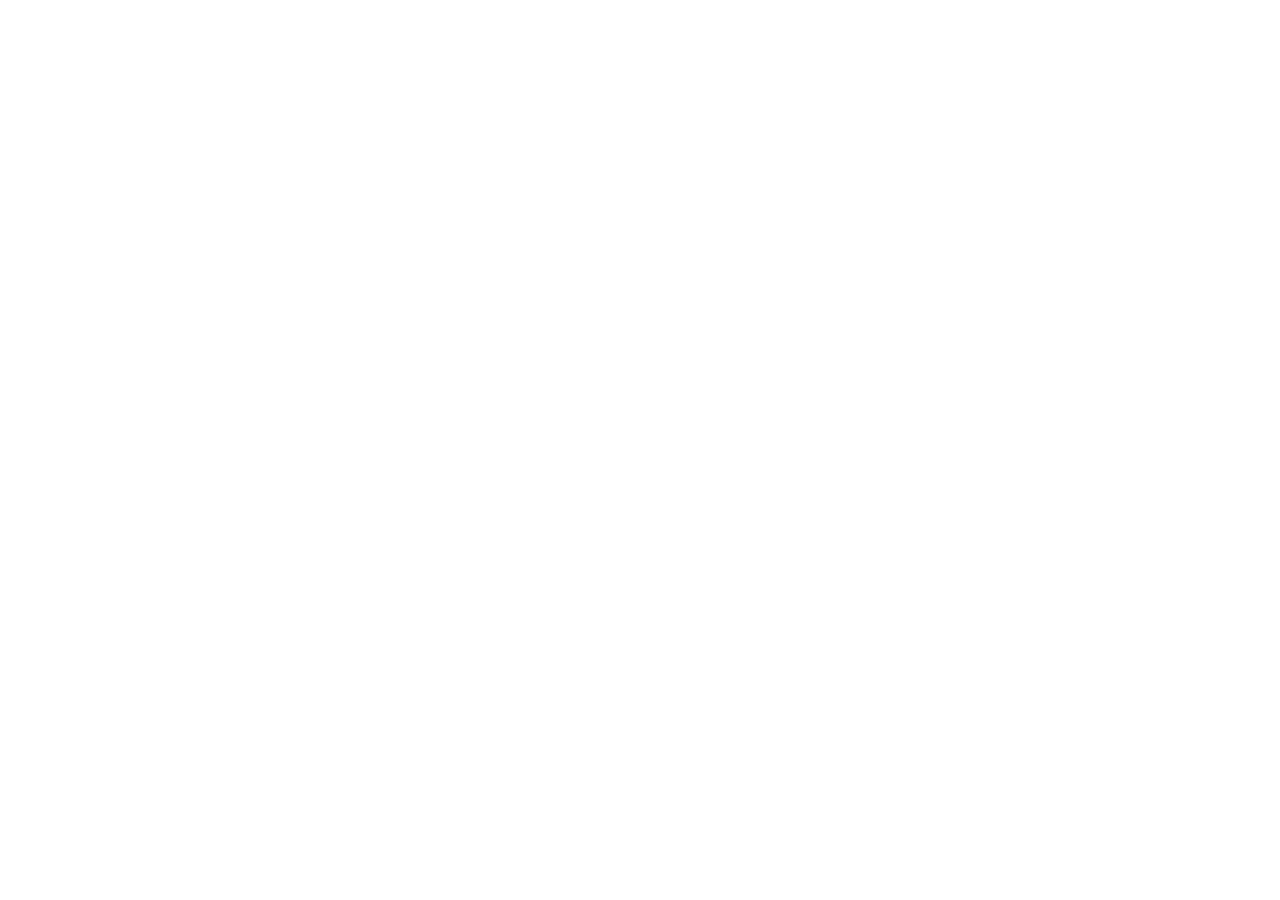
==== commit cd47dfbe: "Add files via upload" ====
--- a/index.html
+++ b/index.html
@@ -1 +1,22 @@
-<!doctype html><html lang="en"><head><link rel="manifest" href="./manifest.json"><meta name="theme-color" content="#e8a020"><meta name="apple-mobile-web-app-capable" content="yes"><meta name="apple-mobile-web-app-title" content="REKURA"><link rel="apple-touch-icon" href="./icons/icon-180x180.png"><meta charset="utf-8"/><meta name="viewport" content="width=device-width,initial-scale=1"/><title>REKURA</title><link rel="preconnect" href="https://fonts.googleapis.com"><link rel="preconnect" href="https://fonts.gstatic.com" crossorigin><link href="https://fonts.googleapis.com/css2?family=Plus+Jakarta+Sans:ital,wght@0,300;0,400;0,500;0,600;0,700;1,400&family=Tajawal:wght@300;400;500;700&family=Space+Mono:wght@400;700&display=swap" rel="stylesheet"><script defer="defer" src="./static/js/firebase-19f9d112.e7cf967f.js"></script><script defer="defer" src="./static/js/firebase-728b9f2c.b2fbbc59.js"></script><script defer="defer" src="./static/js/firebase-d925f64f.f346b167.js"></script><script defer="defer" src="./static/js/charts-b602250d.389b67c2.js"></script><script defer="defer" src="./static/js/charts-00f04d1a.bd1858a0.js"></script><script defer="defer" src="./static/js/vendor-49d0a293.a04ec8a5.js"></script><script defer="defer" src="./static/js/vendor-536eaa00.08249c9e.js"></script><script defer="defer" src="./static/js/vendor-f82e0cd2.4fd876f8.js"></script><script defer="defer" src="./static/js/vendor-059be3de.cf056de8.js"></script><script defer="defer" src="./static/js/vendor-27545368.2f2546b6.js"></script><script defer="defer" src="./static/js/vendor-2f7e660c.075f9e36.js"></script><script defer="defer" src="./static/js/main.a9775543.js"></script><link href="./static/css/main.dd38622d.css" rel="stylesheet"></head><body><div id="root"></div><script>if("serviceWorker"in navigator)navigator.serviceWorker.register("./sw.js");</script></body></html>+<!doctype html>
+<html lang="en" dir="ltr">
+  <head>
+    <meta charset="UTF-8" />
+    <meta name="viewport" content="width=device-width, initial-scale=1.0" />
+    <meta name="theme-color" content="#07070f" />
+    <meta name="mobile-web-app-capable" content="yes" />
+    <meta name="apple-mobile-web-app-capable" content="yes" />
+    <meta name="apple-mobile-web-app-status-bar-style" content="black-translucent" />
+    <meta name="apple-mobile-web-app-title" content="STORA" />
+    <link rel="icon" type="image/png" sizes="192x192" href="/Stora/icon-192.png" />
+    <link rel="icon" type="image/png" sizes="512x512" href="/Stora/icon-512.png" />
+    <link rel="apple-touch-icon" sizes="180x180" href="/Stora/icon-512.png" />
+    <link rel="manifest" href="/Stora/manifest.webmanifest" />
+    <title>STORA</title>
+    <script type="module" crossorigin src="/Stora/assets/app.js"></script>
+    <link rel="stylesheet" crossorigin href="/Stora/assets/style.css">
+  </head>
+  <body>
+    <div id="root"></div>
+  </body>
+</html>
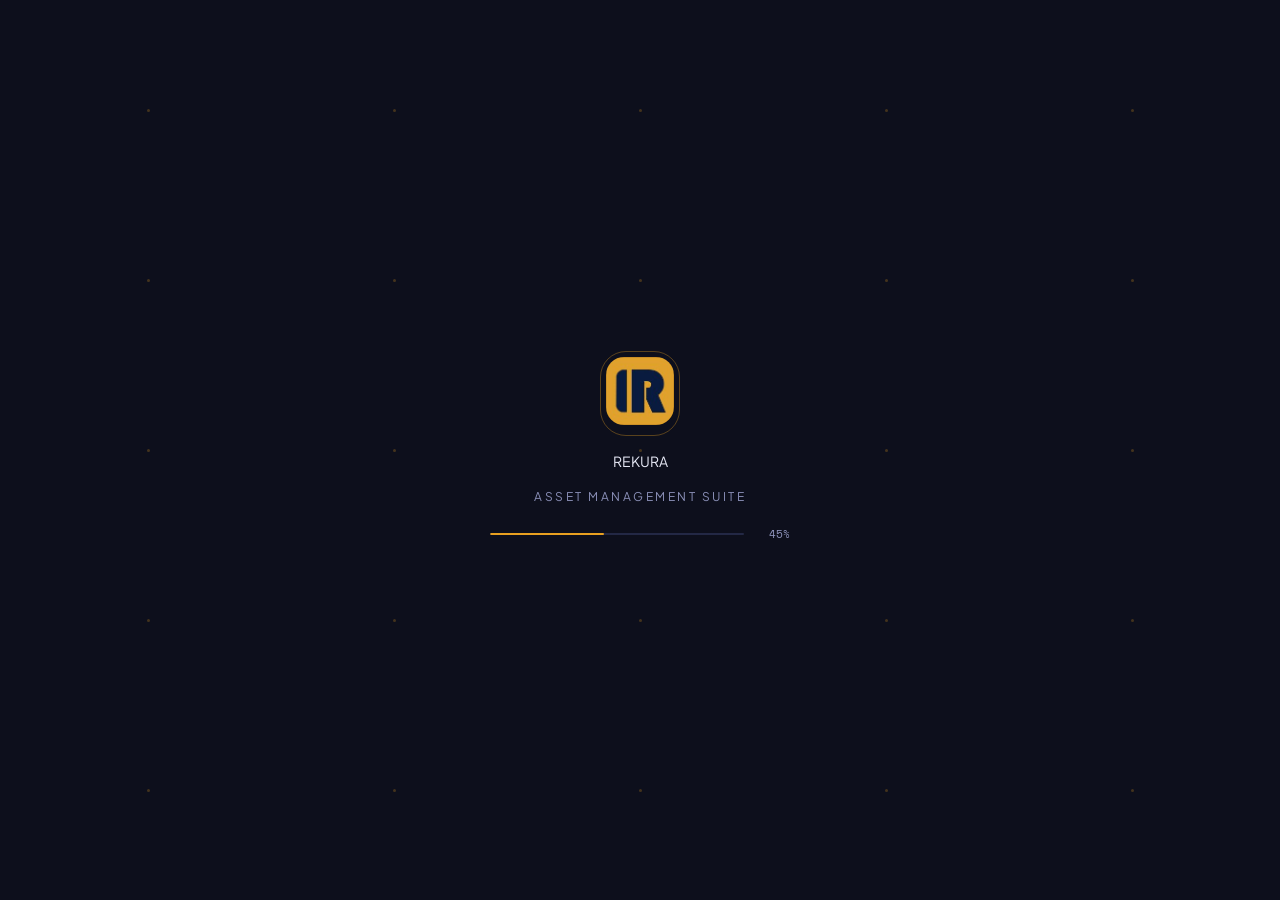
==== commit 677a993b: "Add files via upload" ====
--- a/index.html
+++ b/index.html
@@ -1,22 +1 @@
-<!doctype html>
-<html lang="en" dir="ltr">
-  <head>
-    <meta charset="UTF-8" />
-    <meta name="viewport" content="width=device-width, initial-scale=1.0" />
-    <meta name="theme-color" content="#07070f" />
-    <meta name="mobile-web-app-capable" content="yes" />
-    <meta name="apple-mobile-web-app-capable" content="yes" />
-    <meta name="apple-mobile-web-app-status-bar-style" content="black-translucent" />
-    <meta name="apple-mobile-web-app-title" content="STORA" />
-    <link rel="icon" type="image/png" sizes="192x192" href="/Stora/icon-192.png" />
-    <link rel="icon" type="image/png" sizes="512x512" href="/Stora/icon-512.png" />
-    <link rel="apple-touch-icon" sizes="180x180" href="/Stora/icon-512.png" />
-    <link rel="manifest" href="/Stora/manifest.webmanifest" />
-    <title>STORA</title>
-    <script type="module" crossorigin src="/Stora/assets/app.js"></script>
-    <link rel="stylesheet" crossorigin href="/Stora/assets/style.css">
-  </head>
-  <body>
-    <div id="root"></div>
-  </body>
-</html>
+<!doctype html><html lang="en"><head><link rel="manifest" href="./manifest.json"><meta name="theme-color" content="#e8a020"><meta name="apple-mobile-web-app-capable" content="yes"><meta name="apple-mobile-web-app-title" content="REKURA"><link rel="apple-touch-icon" href="./icons/icon-180x180.png"><meta charset="utf-8"/><meta name="viewport" content="width=device-width,initial-scale=1"/><title>REKURA</title><link rel="preconnect" href="https://fonts.googleapis.com"><link rel="preconnect" href="https://fonts.gstatic.com" crossorigin><link href="https://fonts.googleapis.com/css2?family=Plus+Jakarta+Sans:ital,wght@0,300;0,400;0,500;0,600;0,700;1,400&family=Tajawal:wght@300;400;500;700&family=Space+Mono:wght@400;700&display=swap" rel="stylesheet"><script defer="defer" src="/static/js/main.b4559971.js"></script><link href="/static/css/main.81116fa5.css" rel="stylesheet"></head><body><div id="root"></div><script>if("serviceWorker"in navigator)navigator.serviceWorker.register("./sw.js");</script></body></html>
--- a/static/css/main.81116fa5.css
+++ b/static/css/main.81116fa5.css
@@ -0,0 +1,2 @@
+*,:after,:before{box-sizing:border-box;margin:0;padding:0}:root{--font-en:"Plus Jakarta Sans",sans-serif;--font-ar:"Tajawal",sans-serif;--font-mono:"Space Mono",monospace;--font-body:var(--font-en);--sidebar-w:240px;--topbar-h:56px;--radius:10px;--radius-sm:7px;--radius-lg:16px}:root,[data-theme=dark]{--bg:#0d0f1c;--bg-2:#111526;--surface:#161a2e;--surface-2:#1c2138;--surface-3:#232845;--border:#ffffff12;--border-2:#ffffff21;--text:#e6e8f5;--text-muted:#8b90b8;--text-faint:#50567a;--accent:#e8a020;--accent-dim:#e8a02021;--success:#34d399;--success-dim:#34d3991f;--warning:#fbbf24;--warning-dim:#fbbf241f;--danger:#f87171;--danger-dim:#f871711f;--info:#60a5fa;--info-dim:#60a5fa1f;--shadow:0 2px 12px #00000073;--shadow-lg:0 8px 36px #0000008c}[data-theme=light]{--bg:#f4f5fa;--bg-2:#eceef7;--surface:#fff;--surface-2:#f8f9fc;--surface-3:#eef0f8;--border:#00000012;--border-2:#00000021;--text:#1a1c2e;--text-muted:#5a6080;--text-faint:#9099c0;--accent:#c47a0a;--accent-dim:#c47a0a1a;--success:#059669;--success-dim:#0596691a;--warning:#d97706;--warning-dim:#d977061a;--danger:#dc2626;--danger-dim:#dc262617;--info:#2563eb;--info-dim:#2563eb1a;--shadow:0 2px 10px #00000014;--shadow-lg:0 8px 30px #00000024}#root,body,html{-webkit-font-smoothing:antialiased;background:#0d0f1c;background:var(--bg);color:#e6e8f5;color:var(--text);height:100%}body{font-family:Plus Jakarta Sans,sans-serif;font-family:var(--font-en);font-size:14px;line-height:1.6}[lang=ar] *,[lang=ar] body{font-family:Tajawal,sans-serif!important;font-family:var(--font-ar)!important}.asset-id,.input-readonly,[lang=ar] .font-mono{font-family:Space Mono,monospace!important;font-family:var(--font-mono)!important}::-webkit-scrollbar{height:5px;width:5px}::-webkit-scrollbar-track{background:#0000}::-webkit-scrollbar-thumb{background:#232845;background:var(--surface-3);border-radius:99px}.loading-screen{align-items:center;background:#0d0f1c;background:var(--bg);display:flex;inset:0;justify-content:center;overflow:hidden;position:fixed;z-index:9999}.loading-bg-grid{grid-gap:50px;display:grid;gap:50px;grid-template-columns:repeat(5,1fr);inset:0;opacity:.25;padding:50px;pointer-events:none;position:absolute}.loading-dot{align-self:center;animation:fadedot 2.2s ease-in-out infinite;background:#e8a020;background:var(--accent);border-radius:50%;height:3px;justify-self:center;width:3px}@keyframes fadedot{0%,to{opacity:.1;transform:scale(1)}50%{opacity:1;transform:scale(2.5)}}.loading-content{align-items:center;display:flex;flex-direction:column;gap:14px;z-index:2}.loading-logo-wrap{margin-bottom:6px;position:relative}.loading-logo-mark{align-items:center;animation:glowpulse 2s ease-in-out infinite;background:#e8a020;background:var(--accent);border-radius:20px;color:#000;display:flex;font-family:Space Mono,monospace;font-family:var(--font-mono);font-size:26px;font-weight:700;height:68px;justify-content:center;position:relative;width:68px;z-index:2}.loading-logo-ring{animation:ringpulse 2s ease-in-out infinite;border:1.5px solid #e8a020;border:1.5px solid var(--accent);border-radius:26px;inset:-6px;opacity:.35;position:absolute}@keyframes glowpulse{0%,to{box-shadow:0 0 20px #e8a0204d}50%{box-shadow:0 0 50px #e8a0208c,0 0 90px #e8a02033}}@keyframes ringpulse{0%,to{opacity:.35;transform:scale(1)}50%{opacity:.1;transform:scale(1.12)}}.loading-title{color:#e6e8f5;color:var(--text);font-family:Space Mono,monospace;font-family:var(--font-mono);font-size:30px;font-weight:700;letter-spacing:2px}.loading-subtitle{color:#8b90b8;color:var(--text-muted);font-size:12px;letter-spacing:2.5px;text-transform:uppercase}.loading-bar-wrap{align-items:center;display:flex;gap:12px;margin-top:6px;width:300px}.loading-bar{background:#232845;background:var(--surface-3);border-radius:99px;flex:1 1;height:2px;overflow:hidden}.loading-bar-fill{background:#e8a020;background:var(--accent);border-radius:99px;height:100%;transition:width .05s linear}.loading-percent{font-family:Space Mono,monospace;font-family:var(--font-mono);font-size:11px;text-align:right;width:34px}.loading-percent,.loading-step{color:#8b90b8;color:var(--text-muted)}.loading-step{font-size:12px}.app-layout{background:#0d0f1c;background:var(--bg);overflow:hidden}.app-layout,.sidebar{display:flex;height:100vh}.sidebar{-webkit-border-end:1px solid #ffffff12;-webkit-border-end:1px solid var(--border);background:#161a2e;background:var(--surface);border-inline-end:1px solid #ffffff12;border-inline-end:1px solid var(--border);flex-direction:column;flex-shrink:0;position:relative;transition:transform .3s cubic-bezier(.4,0,.2,1);width:240px;width:var(--sidebar-w);z-index:100}.sidebar-logo{gap:12px;padding:18px 18px 14px}.logo-mark{align-items:center;background:#e8a020;background:var(--accent);border-radius:10px;color:#000;display:flex;flex-shrink:0;font-size:15px;height:36px;justify-content:center;width:36px}.logo-mark,.logo-name{font-family:Space Mono,monospace;font-family:var(--font-mono);font-weight:700}.logo-name{display:block;font-size:16px;letter-spacing:1px;line-height:1.1}.logo-tagline{color:#8b90b8;color:var(--text-muted);display:block;font-size:10px;letter-spacing:.5px;margin-top:1px}.sidebar-nav{display:flex;flex:1 1;flex-direction:column;gap:2px;overflow-y:auto;padding:10px 8px}.nav-item{align-items:center;background:#0000;border:none;border-radius:7px;border-radius:var(--radius-sm);color:#8b90b8;color:var(--text-muted);cursor:pointer;display:flex;font-family:inherit;font-size:13.5px;gap:10px;padding:9px 12px;text-align:start;transition:all .15s;width:100%}.nav-item:hover{background:#1c2138;background:var(--surface-2);color:#e6e8f5;color:var(--text)}.nav-item-active{background:#e8a02021!important;background:var(--accent-dim)!important;color:#e8a020!important;color:var(--accent)!important}.nav-chevron{-webkit-margin-start:auto;margin-inline-start:auto;opacity:.6}.sidebar-footer{border-top:1px solid #ffffff12;border-top:1px solid var(--border);padding:14px 18px}.sidebar-version{color:#50567a;color:var(--text-faint);font-size:11px}.sidebar-overlay{background:#00000080;display:none;inset:0;position:fixed;z-index:99}.main-wrap{display:flex;flex:1 1;flex-direction:column;min-width:0;overflow:hidden}.topbar{background:#161a2e;background:var(--surface);border-bottom:1px solid #ffffff12;border-bottom:1px solid var(--border);flex-shrink:0;gap:10px;height:56px;height:var(--topbar-h);padding:0 20px}.topbar,.topbar-breadcrumb{align-items:center;display:flex}.topbar-breadcrumb{color:#8b90b8;color:var(--text-muted);flex:1 1;font-size:13px;gap:6px}.breadcrumb-root{color:#50567a;color:var(--text-faint)}.breadcrumb-current{color:#e6e8f5;color:var(--text);font-weight:600}.topbar-right{align-items:center;display:flex;gap:6px}.mobile-menu-btn{display:none}.topbar-lang-btn{align-items:center;background:#0000;border:1px solid #ffffff21;border:1px solid var(--border-2);border-radius:7px;border-radius:var(--radius-sm);color:#8b90b8;color:var(--text-muted);cursor:pointer;display:inline-flex;font-family:inherit;font-size:12px;font-weight:600;gap:5px;padding:5px 11px;transition:all .15s}.topbar-lang-btn:hover{background:#1c2138;background:var(--surface-2);color:#e6e8f5;color:var(--text)}.notif-btn,.notif-wrap{position:relative}.notif-badge{align-items:center;background:#f87171;background:var(--danger);border-radius:50%;color:#fff;display:flex;font-size:9px;height:16px;inset-inline-end:-3px;justify-content:center;position:absolute;top:-3px;width:16px}.notif-panel{background:#1c2138;background:var(--surface-2);border:1px solid #ffffff21;border:1px solid var(--border-2);border-radius:16px;border-radius:var(--radius-lg);box-shadow:0 8px 36px #0000008c;box-shadow:var(--shadow-lg);inset-inline-end:0;overflow:hidden;position:absolute;top:calc(100% + 8px);width:320px;z-index:200}.notif-panel-header{font-size:13px;font-weight:600;justify-content:space-between;padding:13px 16px 11px}.notif-item,.notif-panel-header{align-items:center;border-bottom:1px solid #ffffff12;border-bottom:1px solid var(--border);display:flex}.notif-item{gap:10px;padding:11px 16px}.notif-item:last-child{border-bottom:none}.notif-expired{background:#f871710d}.notif-expiring{background:#fbbf240d}.notif-content{flex:1 1}.notif-name{display:block;font-size:13px;font-weight:600}.notif-msg{color:#8b90b8;color:var(--text-muted);font-size:11px}.notif-dismiss{color:#50567a;color:var(--text-faint)}.notif-dismiss:hover{color:#f87171;color:var(--danger)}.notif-empty{color:#8b90b8;color:var(--text-muted);font-size:13px;padding:20px;text-align:center}.notif-strip{display:flex;flex-direction:column;gap:5px;margin-bottom:18px}.notif-strip-item{align-items:center;border-radius:7px;border-radius:var(--radius-sm);display:flex;font-size:13px;gap:8px;padding:9px 14px}.notif-strip-expired{background:#f871711f;background:var(--danger-dim);border:1px solid #f8717133;color:#f87171;color:var(--danger)}.notif-strip-expiring{background:#fbbf241f;background:var(--warning-dim);border:1px solid #fbbf2433;color:#fbbf24;color:var(--warning)}.notif-strip-dismiss{-webkit-margin-start:auto;background:none;border:none;color:inherit;cursor:pointer;font-size:12px;margin-inline-start:auto;opacity:.6}.notif-strip-dismiss:hover{opacity:1}.about-logo-row{align-items:center;display:flex;gap:14px;margin-bottom:16px}.about-logo-mark{font-size:18px!important;height:48px!important;width:48px!important}.about-app-name{font-family:Space Mono,monospace;font-family:var(--font-mono);font-size:20px;font-weight:700;letter-spacing:1px}.about-version{font-size:12px;margin-top:2px}.about-desc,.about-version{color:#8b90b8;color:var(--text-muted)}.about-desc{font-size:13px;line-height:1.7;margin-bottom:18px}.about-section-title{color:#50567a;color:var(--text-faint);font-size:11px;font-weight:700;letter-spacing:1px;margin-bottom:10px;text-transform:uppercase}.about-features{display:flex;flex-direction:column;gap:7px;list-style:none;margin-bottom:18px}.about-features li{-webkit-padding-start:16px;color:#8b90b8;color:var(--text-muted);font-size:13px;padding-inline-start:16px;position:relative}.about-features li:before{color:#e8a020;color:var(--accent);content:"→";font-size:11px;inset-inline-start:0;position:absolute}.about-divider{border:none;border-top:1px solid #ffffff12;border-top:1px solid var(--border);margin:18px 0}.about-dev{display:flex;flex-direction:column;gap:5px}.about-dev-name{color:#e6e8f5;color:var(--text);font-size:15px;font-weight:600}.about-dev-email{color:#e8a020;color:var(--accent);font-size:13px;text-decoration:none}.about-dev-email:hover{text-decoration:underline}.about-rights{color:#50567a;color:var(--text-faint);font-size:11px;margin-top:4px}.main-content{flex:1 1;overflow-y:auto;padding:26px 30px}.module-wrap{display:flex;flex-direction:column;gap:18px;margin:0 auto;max-width:1200px}.section-header{align-items:flex-start;display:flex;justify-content:space-between}.section-title{font-family:Space Mono,monospace;font-family:var(--font-mono);font-size:20px;font-weight:700;letter-spacing:-.2px}[lang=ar] .section-title{font-family:Tajawal,sans-serif!important;font-family:var(--font-ar)!important;letter-spacing:0}.section-subtitle{color:#8b90b8;color:var(--text-muted);font-size:13px;margin-top:3px}.section-actions{display:flex;gap:8px}.data-bar{align-items:center;background:#161a2e;background:var(--surface);border:1px solid #ffffff12;border:1px solid var(--border);border-radius:7px;border-radius:var(--radius-sm);display:flex;justify-content:space-between;padding:9px 14px}.data-bar-count{color:#8b90b8;color:var(--text-muted);font-size:13px}.data-bar-actions{display:flex;gap:6px}.search-bar .input{-webkit-padding-start:14px;padding-inline-start:14px}.stats-grid,.stats-row{grid-gap:12px;display:grid;gap:12px;grid-template-columns:repeat(auto-fill,minmax(200px,1fr))}.stat-card{align-items:flex-start;background:#161a2e;background:var(--surface);border:1px solid #ffffff12;border:1px solid var(--border);border-radius:10px;border-radius:var(--radius);display:flex;gap:12px;padding:15px;transition:border-color .2s}.stat-card:hover{border-color:#ffffff21;border-color:var(--border-2)}.stat-card-accent{background:#e8a0200a;border-color:#e8a02059}.stat-icon{align-items:center;background:#1c2138;background:var(--surface-2);border-radius:8px;color:#e8a020;color:var(--accent);display:flex;flex-shrink:0;height:36px;justify-content:center;width:36px}.stat-value{color:#e6e8f5;color:var(--text);font-family:Space Mono,monospace;font-family:var(--font-mono);font-size:19px;font-weight:700;line-height:1}[lang=ar] .stat-value{font-family:Tajawal,sans-serif!important;font-family:var(--font-ar)!important}.stat-label{color:#8b90b8;color:var(--text-muted);font-size:12px;margin-top:4px}.stat-sub{color:#50567a;color:var(--text-faint);font-size:11px;margin-top:2px}.table-wrap{background:#161a2e;background:var(--surface);border:1px solid #ffffff12;border:1px solid var(--border);border-radius:10px;border-radius:var(--radius);overflow:hidden;overflow-x:auto}.table{border-collapse:collapse;width:100%}.table th{background:#1c2138;background:var(--surface-2);color:#50567a;color:var(--text-faint);font-size:11px;font-weight:700;letter-spacing:.6px;text-align:start;text-transform:uppercase;white-space:nowrap}.table td,.table th{border-bottom:1px solid #ffffff12;border-bottom:1px solid var(--border);padding:9px 13px}.table td{font-size:13px;vertical-align:middle}.table tbody tr:last-child td{border-bottom:none}.table tbody tr:hover td{background:#80808008}.notes-cell{color:#8b90b8;color:var(--text-muted);display:block;font-size:12px;max-width:180px;overflow:hidden;text-overflow:ellipsis;white-space:nowrap}.badge{align-items:center;border-radius:99px;display:inline-flex;font-size:11px;font-weight:600;letter-spacing:.2px;padding:2px 8px;white-space:nowrap}.badge-default{background:#232845;background:var(--surface-3);color:#8b90b8;color:var(--text-muted)}.badge-success{background:#34d3991f;background:var(--success-dim);color:#34d399;color:var(--success)}.badge-warning{background:#fbbf241f;background:var(--warning-dim);color:#fbbf24;color:var(--warning)}.badge-danger{background:#f871711f;background:var(--danger-dim);color:#f87171;color:var(--danger)}.badge-info{background:#60a5fa1f;background:var(--info-dim);color:#60a5fa;color:var(--info)}.tag{background:#232845;background:var(--surface-3);border-radius:99px;color:#8b90b8;color:var(--text-muted);display:inline-flex;font-size:11px;gap:4px;padding:2px 8px 2px 6px}.tag,.tag-remove{align-items:center}.tag-remove{background:none;border:none;color:#50567a;color:var(--text-faint);cursor:pointer;display:flex;padding:0}.tag-remove:hover{color:#f87171;color:var(--danger)}.tag-small{background:#232845;background:var(--surface-3);border-radius:99px;color:#8b90b8;color:var(--text-muted);display:inline-block;font-size:10px;padding:1px 7px}.tag-more{color:#50567a;color:var(--text-faint);font-size:10px}.tag-display{display:flex;flex-wrap:wrap;gap:3px}.tag-input-wrap{position:relative}.tag-list{background:#1c2138;background:var(--surface-2);border:1px solid #ffffff21;border:1px solid var(--border-2);border-radius:7px;border-radius:var(--radius-sm);cursor:text;flex-wrap:wrap;gap:5px;min-height:38px;padding:5px 10px}.tag-input-inner,.tag-list{align-items:center;display:flex}.tag-input-inner{flex:1 1;gap:4px;min-width:80px}.tag-input{background:#0000;border:none;color:#e6e8f5;color:var(--text);font-family:inherit;font-size:13px;min-width:60px;outline:none;width:100%}.tag-input::placeholder{color:#50567a;color:var(--text-faint)}.tag-add-btn{align-items:center;background:#232845;background:var(--surface-3);border:none;border-radius:4px;color:#e8a020;color:var(--accent);cursor:pointer;display:flex;padding:2px 4px}.tag-suggestions{background:#1c2138;background:var(--surface-2);border:1px solid #ffffff21;border:1px solid var(--border-2);border-radius:7px;border-radius:var(--radius-sm);box-shadow:0 2px 12px #00000073;box-shadow:var(--shadow);inset-inline-end:0;inset-inline-start:0;overflow:hidden;position:absolute;top:calc(100% + 4px);z-index:50}.tag-suggestion{background:none;border:none;color:#e6e8f5;color:var(--text);cursor:pointer;display:block;font-size:13px;padding:8px 12px;text-align:start;width:100%}.tag-suggestion:hover{background:#232845;background:var(--surface-3)}.btn{align-items:center;border:1px solid #0000;border-radius:7px;border-radius:var(--radius-sm);cursor:pointer;display:inline-flex;font-family:inherit;font-size:13px;font-weight:600;gap:6px;padding:8px 15px;text-decoration:none;transition:all .15s;white-space:nowrap}.btn:disabled{opacity:.5;pointer-events:none}.btn-primary{background:#e8a020;background:var(--accent);border-color:#e8a020;border-color:var(--accent);color:#000}.btn-primary:hover{filter:brightness(1.1)}.btn-ghost{background:#0000;border-color:#ffffff21;border-color:var(--border-2);color:#8b90b8;color:var(--text-muted)}.btn-ghost:hover{background:#232845;background:var(--surface-3);color:#e6e8f5;color:var(--text)}.btn-danger{background:#f871711f;background:var(--danger-dim);border-color:#f8717140;color:#f87171;color:var(--danger)}.btn-danger:hover{background:#f871712e}.btn-sm{font-size:12px;padding:5px 11px}.icon-btn{align-items:center;background:#0000;border:none;border-radius:7px;border-radius:var(--radius-sm);color:#8b90b8;color:var(--text-muted);cursor:pointer;display:inline-flex;flex-shrink:0;height:32px;justify-content:center;transition:all .15s;width:32px}.icon-btn:hover{background:#232845;background:var(--surface-3);color:#e6e8f5;color:var(--text)}.icon-btn-danger:hover{background:#f871711f;background:var(--danger-dim);color:#f87171;color:var(--danger)}.form-grid{display:flex;flex-direction:column;gap:15px}.form-row{grid-gap:13px;display:grid;gap:13px;grid-template-columns:1fr 1fr}.form-field{display:flex;flex-direction:column;gap:6px}.form-label{color:#8b90b8;color:var(--text-muted);font-size:12px;font-weight:700;letter-spacing:.3px;text-transform:uppercase}[lang=ar] .form-label{letter-spacing:0;text-transform:none}.form-hint{color:#50567a;color:var(--text-faint);font-size:11px}.required{-webkit-margin-start:2px;color:#f87171;color:var(--danger);margin-inline-start:2px}.input{-webkit-appearance:none;appearance:none;background:#1c2138;background:var(--surface-2);border:1px solid #ffffff21;border:1px solid var(--border-2);border-radius:7px;border-radius:var(--radius-sm);color:#e6e8f5;color:var(--text);font-family:inherit;font-size:13px;outline:none;padding:8px 12px;transition:border-color .15s;width:100%}.input:focus{border-color:#e8a020;border-color:var(--accent)}.input::placeholder{color:#50567a;color:var(--text-faint)}.textarea{min-height:78px;resize:vertical}.input-readonly{background:#232845;background:var(--surface-3);border:1px solid #ffffff12;border:1px solid var(--border);border-radius:7px;border-radius:var(--radius-sm);color:#e8a020;color:var(--accent);font-family:Space Mono,monospace;font-family:var(--font-mono);font-size:12px;font-weight:700;letter-spacing:1px;padding:8px 12px}.select-wrap{position:relative}.select-input{-webkit-padding-end:32px;cursor:pointer;padding-inline-end:32px}.select-arrow{color:#8b90b8;color:var(--text-muted);inset-inline-end:10px;pointer-events:none;position:absolute;top:50%;transform:translateY(-50%)}.toggle-wrap{align-items:center;cursor:pointer;display:inline-flex;gap:10px}.toggle{background:#232845;background:var(--surface-3);border-radius:99px;cursor:pointer;height:22px;position:relative;transition:background .2s;width:40px}.toggle-on{background:#e8a020;background:var(--accent)}.toggle-thumb{background:#fff;border-radius:50%;box-shadow:0 1px 3px #0000004d;height:16px;inset-inline-start:3px;position:absolute;top:3px;transition:transform .2s cubic-bezier(.4,0,.2,1);width:16px}.toggle-on .toggle-thumb{transform:translateX(18px)}[dir=rtl] .toggle-on .toggle-thumb{transform:translateX(-18px)}.toggle-label{color:#8b90b8;color:var(--text-muted);font-size:13px}.radio-group,.radio-option{display:flex;gap:8px}.radio-option{align-items:center;background:#1c2138;background:var(--surface-2);border:1px solid #ffffff21;border:1px solid var(--border-2);border-radius:7px;border-radius:var(--radius-sm);color:#8b90b8;color:var(--text-muted);cursor:pointer;flex:1 1;font-size:13px;padding:10px 13px;transition:all .15s}.radio-option input{display:none}.radio-option:hover{border-color:#e8a020;border-color:var(--accent);color:#e6e8f5;color:var(--text)}.radio-active{background:#e8a02021!important;background:var(--accent-dim)!important;border-color:#e8a020!important;border-color:var(--accent)!important;color:#e8a020!important;color:var(--accent)!important}.image-upload{align-items:center;border:1.5px dashed #ffffff21;border:1.5px dashed var(--border-2);border-radius:7px;border-radius:var(--radius-sm);cursor:pointer;display:flex;justify-content:center;min-height:78px;overflow:hidden;position:relative;transition:border-color .15s}.image-upload:hover{border-color:#e8a020;border-color:var(--accent)}.image-placeholder{align-items:center;color:#8b90b8;color:var(--text-muted);display:flex;flex-direction:column;font-size:12px;gap:5px;padding:14px}.image-preview{height:78px;object-fit:cover;width:100%}.image-preview-wrap{position:relative;width:100%}.image-remove{background:#0009;border:none;border-radius:4px;color:#fff;cursor:pointer;height:24px;inset-inline-end:4px;position:absolute;top:4px;width:24px}.image-remove,.modal-overlay{align-items:center;display:flex;justify-content:center}.modal-overlay{-webkit-backdrop-filter:blur(5px);backdrop-filter:blur(5px);background:#0000008c;inset:0;padding:20px;position:fixed;z-index:500}.modal-box{animation:modalin .2s cubic-bezier(.4,0,.2,1);background:#161a2e;background:var(--surface);border:1px solid #ffffff21;border:1px solid var(--border-2);border-radius:16px;border-radius:var(--radius-lg);box-shadow:0 8px 36px #0000008c;box-shadow:var(--shadow-lg);display:flex;flex-direction:column;max-height:90vh;width:100%}@keyframes modalin{0%{opacity:0;transform:scale(.96) translateY(8px)}to{opacity:1;transform:scale(1) translateY(0)}}.modal-header{align-items:center;border-bottom:1px solid #ffffff12;border-bottom:1px solid var(--border);display:flex;flex-shrink:0;justify-content:space-between;padding:17px 20px 15px}.modal-title{font-family:Space Mono,monospace;font-family:var(--font-mono);font-size:15px;font-weight:700;letter-spacing:.5px}[lang=ar] .modal-title{font-family:Tajawal,sans-serif!important;font-family:var(--font-ar)!important;letter-spacing:0}.modal-body{overflow-y:auto;padding:20px}.modal-footer{border-top:1px solid #ffffff12;border-top:1px solid var(--border);display:flex;gap:8px;justify-content:flex-end;margin-top:16px;padding-top:16px}.confirm-dialog{align-items:center;display:flex;flex-direction:column;gap:12px;text-align:center}.confirm-icon{color:#f87171;color:var(--danger)}.confirm-message{color:#8b90b8;color:var(--text-muted);font-size:13px;line-height:1.65;max-width:300px}.confirm-actions{display:flex;gap:8px;margin-top:4px}.empty-state{align-items:center;background:#161a2e;background:var(--surface);border:1px solid #ffffff12;border:1px solid var(--border);border-radius:10px;border-radius:var(--radius);display:flex;flex-direction:column;gap:10px;padding:56px 20px;text-align:center}.empty-icon{color:#50567a;color:var(--text-faint)}.empty-title{font-family:Space Mono,monospace;font-family:var(--font-mono);font-size:15px;font-weight:700}[lang=ar] .empty-title{font-family:Tajawal,sans-serif!important;font-family:var(--font-ar)!important}.empty-desc{color:#8b90b8;color:var(--text-muted);font-size:13px;max-width:340px}.asset-id{background:#e8a02021;background:var(--accent-dim);border-radius:4px;color:#e8a020;color:var(--accent);font-family:Space Mono,monospace;font-family:var(--font-mono);font-size:11px;font-weight:700;letter-spacing:.5px;padding:2px 7px}.asset-name-cell{align-items:center;display:flex;gap:8px}.asset-thumb{border-radius:6px;height:27px;object-fit:cover;width:27px}.auto-renew-on{align-items:center;color:#34d399;color:var(--success);display:inline-flex;font-size:12px;font-weight:600;gap:4px}.row-actions{display:flex;gap:2px}.fw-500{font-weight:600}.text-muted{color:#8b90b8;color:var(--text-muted)}.text-sm{font-size:12px}.total-display{align-items:center;background:#1c2138;background:var(--surface-2);border:1px solid #ffffff21;border:1px solid var(--border-2);border-radius:7px;border-radius:var(--radius-sm);color:#8b90b8;color:var(--text-muted);display:flex;font-size:13px;justify-content:space-between;padding:11px 15px}.total-value{color:#e8a020;color:var(--accent);font-family:Space Mono,monospace;font-family:var(--font-mono);font-size:18px;font-weight:700}[lang=ar] .total-value{font-family:Tajawal,sans-serif!important;font-family:var(--font-ar)!important}.chart-section{background:#161a2e;background:var(--surface);border:1px solid #ffffff12;border:1px solid var(--border);border-radius:10px;border-radius:var(--radius);padding:20px}.chart-controls{align-items:center;display:flex;flex-wrap:wrap;gap:12px;justify-content:space-between;margin-bottom:18px}.chart-tabs{display:flex;gap:4px}.chart-tab{background:#0000;border:1px solid #ffffff12;border:1px solid var(--border);border-radius:7px;border-radius:var(--radius-sm);color:#8b90b8;color:var(--text-muted);cursor:pointer;font-family:inherit;font-size:12px;font-weight:600;padding:6px 13px;transition:all .15s}.chart-tab.active{background:#e8a02021;background:var(--accent-dim);border-color:#e8a020;border-color:var(--accent);color:#e8a020;color:var(--accent)}.chart-tab:hover:not(.active){background:#1c2138;background:var(--surface-2);color:#e6e8f5;color:var(--text)}.chart-wrap{width:100%}.dashboard-header{margin-bottom:2px}.dash-section{background:#161a2e;background:var(--surface);border:1px solid #ffffff12;border:1px solid var(--border);border-radius:10px;border-radius:var(--radius);padding:17px}.dash-section-title{color:#50567a;color:var(--text-faint);font-family:Space Mono,monospace;font-family:var(--font-mono);font-size:10px;font-weight:700;letter-spacing:1px;margin-bottom:13px;text-transform:uppercase}[lang=ar] .dash-section-title{font-family:Tajawal,sans-serif!important;font-family:var(--font-ar)!important;font-size:12px;letter-spacing:0;text-transform:none}.dash-two-col{grid-gap:14px;display:grid;gap:14px;grid-template-columns:1fr 1fr}.dash-list{display:flex;flex-direction:column;gap:2px}.dash-list-item{align-items:center;border-radius:7px;border-radius:var(--radius-sm);display:flex;justify-content:space-between;padding:8px 9px}.dash-list-item:hover{background:#1c2138;background:var(--surface-2)}.dash-empty{color:#50567a;color:var(--text-faint);font-size:13px;padding:8px 0}.year-totals{border-top:1px solid #ffffff12;border-top:1px solid var(--border);display:flex;flex-wrap:wrap;gap:10px;margin-top:15px;padding-top:15px}.year-total-card{background:#1c2138;background:var(--surface-2);border:1px solid #ffffff12;border:1px solid var(--border);border-radius:7px;border-radius:var(--radius-sm);display:flex;flex-direction:column;gap:2px;min-width:110px;padding:10px 14px}.year-label{color:#50567a;color:var(--text-faint);font-size:10px;letter-spacing:.5px;text-transform:uppercase}.year-label,.year-value{font-family:Space Mono,monospace;font-family:var(--font-mono)}.year-value{font-size:15px;font-weight:700}[lang=ar] .year-value{font-family:Tajawal,sans-serif!important;font-family:var(--font-ar)!important}.year-kwh{color:#8b90b8;color:var(--text-muted);font-size:11px}@media(max-width:768px){.sidebar{bottom:0;inset-inline-start:0;position:fixed;top:0;transform:translateX(-100%);z-index:200}[dir=rtl] .sidebar{transform:translateX(100%)}.sidebar-open{transform:translateX(0)!important}.sidebar-overlay{display:block}.mobile-menu-btn{display:flex!important}.main-content{padding:16px}.dash-two-col,.form-row{grid-template-columns:1fr}.stats-grid,.stats-row{grid-template-columns:1fr 1fr}.chart-controls{align-items:flex-start}.chart-controls,.radio-group,.section-header{flex-direction:column}.section-header{gap:12px}}@media(max-width:480px){.stats-grid,.stats-row{grid-template-columns:1fr}}.ctx-menu{animation:ctx-in .12s cubic-bezier(.4,0,.2,1);background:#1c2138;background:var(--surface-2);border:1px solid #ffffff21;border:1px solid var(--border-2);border-radius:10px;border-radius:var(--radius);box-shadow:0 8px 36px #0000008c;box-shadow:var(--shadow-lg);min-width:160px;overflow:hidden}@keyframes ctx-in{0%{opacity:0;transform:scale(.93) translateY(-4px)}to{opacity:1;transform:scale(1) translateY(0)}}.ctx-item{align-items:center;background:none;border:none;color:#8b90b8;color:var(--text-muted);cursor:pointer;display:flex;font-family:inherit;font-size:13px;gap:8px;padding:9px 14px;text-align:start;transition:all .12s;width:100%}.ctx-item:hover{background:#232845;background:var(--surface-3);color:#e6e8f5;color:var(--text)}.ctx-item-danger{color:#f87171!important;color:var(--danger)!important}.ctx-item-danger:hover{background:#f871711f!important;background:var(--danger-dim)!important}.ctx-divider{border:none;border-top:1px solid #ffffff12;border-top:1px solid var(--border);margin:2px 0}.notes-btn{align-items:center;background:#1c2138;background:var(--surface-2);border:1px solid #ffffff12;border:1px solid var(--border);border-radius:7px;border-radius:var(--radius-sm);color:#50567a;color:var(--text-faint);cursor:pointer;display:inline-flex;height:28px;justify-content:center;position:relative;transition:all .15s;width:28px}.notes-btn-filled,.notes-btn:hover{background:#e8a02021;background:var(--accent-dim);border-color:#e8a020;border-color:var(--accent);color:#e8a020;color:var(--accent)}.notes-dot{background:#e8a020;background:var(--accent);border:1.5px solid #0d0f1c;border:1.5px solid var(--bg);border-radius:50%;height:7px;inset-inline-end:-3px;position:absolute;top:-3px;width:7px}.notes-popup-box{max-width:480px!important}.notes-popup-textarea{line-height:1.7;min-height:140px}.table-row-clickable{cursor:pointer;-webkit-user-select:none;user-select:none}.table-row-clickable:hover td{background:#e8a0200a!important}.search-tag-bar{display:flex;flex-direction:column;gap:8px}.tag-filter-row{align-items:center;display:flex;flex-wrap:wrap;gap:6px}.tag-filter-chip{align-items:center;background:#1c2138;background:var(--surface-2);border:1px solid #ffffff12;border:1px solid var(--border);border-radius:99px;color:#8b90b8;color:var(--text-muted);cursor:pointer;display:inline-flex;font-family:inherit;font-size:12px;padding:3px 10px;transition:all .15s}.tag-filter-chip:hover{border-color:#e8a020;border-color:var(--accent);color:#e8a020;color:var(--accent)}.tag-filter-active{background:#e8a02021!important;background:var(--accent-dim)!important;border-color:#e8a020!important;border-color:var(--accent)!important;color:#e8a020!important;color:var(--accent)!important}.tag-filter-clear{align-items:center;background:#f871711f;background:var(--danger-dim);border:none;border-radius:50%;color:#f87171;color:var(--danger);cursor:pointer;display:inline-flex;font-size:11px;height:22px;justify-content:center;width:22px}.tag-clickable{border:1px solid #0000;cursor:pointer;transition:all .12s}.tag-clickable:hover{border-color:#e8a020;border-color:var(--accent);color:#e8a020;color:var(--accent)}.filter-tabs-row{display:flex;gap:6px}.filter-tab{align-items:center;background:#161a2e;background:var(--surface);border:1px solid #ffffff12;border:1px solid var(--border);border-radius:7px;border-radius:var(--radius-sm);color:#8b90b8;color:var(--text-muted);cursor:pointer;display:inline-flex;font-family:inherit;font-size:12px;font-weight:600;gap:6px;padding:6px 14px;transition:all .15s}.filter-tab:hover{background:#1c2138;background:var(--surface-2);color:#e6e8f5;color:var(--text)}.filter-tab-active{background:#e8a02021!important;background:var(--accent-dim)!important;border-color:#e8a020!important;border-color:var(--accent)!important;color:#e8a020!important;color:var(--accent)!important}.filter-tab-count{background:#232845;background:var(--surface-3);border-radius:99px;color:#50567a;color:var(--text-faint);font-size:10px;font-weight:700;padding:1px 6px}.filter-tab-active .filter-tab-count{background:#e8a02033;color:#e8a020;color:var(--accent)}.detail-header-left{align-items:center;display:flex;flex:1 1;min-width:0}.detail-grid{display:flex;flex-direction:column;gap:16px}.detail-full-row{width:100%}.detail-image{border-radius:7px;border-radius:var(--radius-sm);max-height:180px;object-fit:cover;width:100%}.detail-info-row{display:flex;flex-wrap:wrap;gap:10px}.detail-info-card{align-items:flex-start;background:#1c2138;background:var(--surface-2);border:1px solid #ffffff12;border:1px solid var(--border);border-radius:7px;border-radius:var(--radius-sm);color:#8b90b8;color:var(--text-muted);display:flex;flex:1 1;gap:8px;min-width:120px;padding:10px 13px}.detail-info-label{color:#50567a;color:var(--text-faint);font-size:10px;font-weight:700;letter-spacing:.5px;margin-bottom:4px;text-transform:uppercase}[lang=ar] .detail-info-label{letter-spacing:0;text-transform:none}.detail-info-val{color:#e6e8f5;color:var(--text);font-size:13px;font-weight:600}.detail-section{display:flex;flex-direction:column;gap:8px}.detail-section-label{align-items:center;color:#50567a;color:var(--text-faint);display:flex;font-size:10px;font-weight:700;gap:6px;letter-spacing:.8px;text-transform:uppercase}[lang=ar] .detail-section-label{font-size:12px;letter-spacing:0;text-transform:none}.detail-count-badge{background:#e8a02021;background:var(--accent-dim);border-radius:99px;color:#e8a020;color:var(--accent);font-size:10px;font-weight:700;padding:1px 6px}.detail-notes-text{color:#8b90b8;color:var(--text-muted);font-size:13px;line-height:1.65;padding:11px 13px;white-space:pre-wrap}.detail-cost-summary,.detail-notes-text{background:#1c2138;background:var(--surface-2);border:1px solid #ffffff12;border:1px solid var(--border);border-radius:7px;border-radius:var(--radius-sm)}.detail-cost-summary{overflow:hidden}.cost-row{border-bottom:1px solid #ffffff12;border-bottom:1px solid var(--border);color:#8b90b8;color:var(--text-muted);display:flex;font-size:13px;justify-content:space-between;padding:9px 14px}.cost-row:last-child{border-bottom:none}.cost-total-row{background:#e8a0200f;color:#e6e8f5!important;color:var(--text)!important;font-weight:700}.cost-total-val{color:#e8a020;color:var(--accent);font-family:Space Mono,monospace;font-family:var(--font-mono);font-size:15px;font-weight:700}[lang=ar] .cost-total-val{font-family:Tajawal,sans-serif!important;font-family:var(--font-ar)!important}.detail-maint-list{display:flex;flex-direction:column;gap:1px}.detail-maint-item{grid-gap:4px 12px;background:#1c2138;background:var(--surface-2);border:1px solid #ffffff12;border:1px solid var(--border);border-radius:7px;border-radius:var(--radius-sm);display:grid;font-size:12px;gap:4px 12px;grid-template-columns:1fr auto;margin-bottom:3px;padding:8px 12px}.detail-maint-date{color:#8b90b8;color:var(--text-muted);font-size:12px}.detail-maint-cost{color:#e6e8f5;color:var(--text);font-family:Space Mono,monospace;font-family:var(--font-mono);font-size:12px;font-weight:700}[lang=ar] .detail-maint-cost{font-family:Tajawal,sans-serif!important;font-family:var(--font-ar)!important}.detail-maint-note{color:#50567a;color:var(--text-faint);font-size:11px;grid-column:1/-1;line-height:1.5}.detail-empty-maint{color:#50567a;color:var(--text-faint);font-size:13px;padding:8px 0}.sidebar-icon-img{border-radius:9px;flex-shrink:0;height:34px;object-fit:cover;width:34px}.sidebar-logo-img{filter:brightness(1);height:22px;max-width:140px}[data-theme=light] .sidebar-logo-img{filter:brightness(.7) saturate(1.2)}.loading-icon-img{animation:glowpulse 2s ease-in-out infinite;border-radius:18px;height:68px;object-fit:cover;position:relative;width:68px;z-index:2}.loading-logo-wordmark{filter:brightness(1.05);height:32px}[data-theme=light] .loading-logo-wordmark{filter:brightness(.75)}.about-icon-img{border-radius:13px;height:52px;object-fit:cover;width:52px}.about-logo-img{display:block;height:26px;margin-bottom:4px;object-fit:contain;width:auto}.sidebar-logo{gap:10px;padding:14px 16px 12px}.bill-label-chip{background:#60a5fa1f;background:var(--info-dim);border-radius:99px;color:#60a5fa;color:var(--info);font-size:11px;font-weight:600;padding:2px 9px}.add-bill-btn,.bill-label-chip{align-items:center;display:inline-flex}.add-bill-btn{background:#0000;border:1px dashed #ffffff21;border:1px dashed var(--border-2);border-radius:7px;border-radius:var(--radius-sm);color:#50567a;color:var(--text-faint);cursor:pointer;height:26px;justify-content:center;transition:all .15s;width:26px}.add-bill-btn:hover{background:#e8a02021;background:var(--accent-dim);border-color:#e8a020;border-color:var(--accent);color:#e8a020;color:var(--accent)}.row-group-start td{border-top:2px solid #ffffff21!important;border-top:2px solid var(--border-2)!important}.text-faint{color:#50567a;color:var(--text-faint)}.chart-year-label{align-items:center;color:#e6e8f5;color:var(--text);display:flex;font-size:13px;font-weight:600}.btn-ghost-active{background:#e8a02021!important;background:var(--accent-dim)!important;border-color:#e8a020!important;border-color:var(--accent)!important;color:#e8a020!important;color:var(--accent)!important}.acct-color-dot{height:10px;width:10px}.acct-color-dot,.acct-color-dot-sm{border-radius:50%;display:inline-block;flex-shrink:0}.acct-color-dot-sm{height:8px;width:8px}.acct-color-picker{align-items:center;display:flex;flex-shrink:0;gap:5px}.acct-color-btn{border:2px solid #0000;border-radius:50%;cursor:pointer;height:18px;padding:0;transition:transform .15s;width:18px}.acct-color-btn:hover{transform:scale(1.2)}.acct-color-selected{border-color:#e6e8f5!important;border-color:var(--text)!important;transform:scale(1.15)}.acct-edit-row{align-items:center;background:#1c2138;background:var(--surface-2);border:1px solid #ffffff12;border:1px solid var(--border);border-radius:7px;border-radius:var(--radius-sm);display:flex;gap:8px;padding:10px 12px}.acct-new-row{background:#0000;border-color:#ffffff21;border-color:var(--border-2);border-style:dashed}.accounts-hint{border-radius:7px;border-radius:var(--radius-sm);color:#8b90b8;color:var(--text-muted);font-size:13px;line-height:1.6}.accounts-hint,.acct-detail-row{background:#1c2138;background:var(--surface-2);border:1px solid #ffffff12;border:1px solid var(--border);padding:10px 13px}.acct-detail-row{align-items:center;border-radius:7px;border-radius:var(--radius-sm);display:flex;gap:10px}.bill-acct-pill{-webkit-margin-start:8px;align-items:center;background:color-mix(in srgb,#e8a020 15%,#0000);background:color-mix(in srgb,var(--acct-color,var(--accent)) 15%,#0000);border-radius:99px;color:#e8a020;color:var(--acct-color,var(--accent));display:inline-flex;font-size:11px;font-weight:600;margin-inline-start:8px;padding:2px 10px}.utils-account-groups{display:flex;flex-direction:column;gap:12px}.utils-acct-group{border:1px solid #ffffff12;border:1px solid var(--border);border-radius:10px;border-radius:var(--radius);overflow:hidden}.utils-acct-header{align-items:center;background:#1c2138;background:var(--surface-2);cursor:pointer;display:flex;justify-content:space-between;padding:11px 15px;transition:background .15s;-webkit-user-select:none;user-select:none}.utils-acct-header:hover{background:#232845;background:var(--surface-3)}.utils-acct-header-left{align-items:center;display:flex;flex:1 1;gap:8px}.utils-acct-header-right{align-items:center;color:#8b90b8;color:var(--text-muted);display:flex;gap:10px}.utils-acct-name{font-size:14px;font-weight:600}.utils-acct-number{color:#50567a;color:var(--text-faint);font-size:11px}.utils-acct-number,.utils-acct-total{font-family:Space Mono,monospace;font-family:var(--font-mono)}.utils-acct-total{color:#e8a020;color:var(--accent);font-size:14px;font-weight:700}[lang=ar] .utils-acct-total{font-family:Tajawal,sans-serif!important;font-family:var(--font-ar)!important}.module-toolbar{flex-wrap:wrap;gap:10px;justify-content:space-between}.module-toolbar,.toolbar-left{align-items:center;display:flex}.toolbar-left{flex:1 1;flex-wrap:wrap;gap:8px;min-width:0}.toolbar-search-wrap{flex-shrink:0}.toolbar-search{font-size:13px!important;height:34px;padding:7px 12px!important;width:200px!important}.toolbar-tags{align-items:center;display:flex;flex-wrap:wrap;gap:5px}.toolbar-right{display:flex;flex-shrink:0;gap:6px}.toolbar-btn{font-size:12px!important;gap:5px;height:34px;padding:0 12px!important}.data-count-pill{color:#50567a;color:var(--text-faint);font-size:12px;padding:2px 0}.sidebar-logo{align-items:center;border-bottom:1px solid #ffffff12;border-bottom:1px solid var(--border);display:flex;padding:18px 20px 14px}.sidebar-logo-img{height:28px;max-width:180px}.about-logo-full,.sidebar-logo-img{display:block;object-fit:contain;width:auto}.about-logo-full{height:36px;margin-bottom:4px}.about-logo-row{margin-bottom:12px}.loading-logo-wordmark{height:30px;margin-top:2px;object-fit:contain;width:auto}@media (max-width:768px){.toolbar-search{width:140px!important}.module-toolbar{align-items:flex-start;flex-direction:column}.toolbar-right{align-self:flex-end}}.auth-page{align-items:center;background:#0d0f1c;background:var(--bg);display:flex;justify-content:center;min-height:100vh;overflow:hidden;padding:20px;position:relative}.auth-bg-grid{grid-gap:50px;display:grid;gap:50px;grid-template-columns:repeat(5,1fr);inset:0;padding:50px;pointer-events:none;position:absolute}.auth-bg-dot{align-self:center;animation:fadedot 3s ease-in-out infinite;background:#e8a020;background:var(--accent);border-radius:50%;height:3px;justify-self:center;opacity:.15;width:3px}.auth-card{animation:modalin .3s cubic-bezier(.4,0,.2,1);background:#161a2e;background:var(--surface);border:1px solid #ffffff21;border:1px solid var(--border-2);border-radius:16px;border-radius:var(--radius-lg);box-shadow:0 8px 36px #0000008c;box-shadow:var(--shadow-lg);max-width:400px;padding:36px 32px;position:relative;width:100%;z-index:2}.auth-logo{margin-bottom:28px}.auth-logo-img{height:28px;object-fit:contain;width:auto}.auth-header{margin-bottom:24px}.auth-title{color:#e6e8f5;color:var(--text);font-family:Space Mono,monospace;font-family:var(--font-mono);font-size:22px;font-weight:700;margin-bottom:6px}.auth-subtitle{color:#8b90b8;color:var(--text-muted);font-size:13px}.auth-alert{align-items:center;border-radius:7px;border-radius:var(--radius-sm);display:flex;font-size:13px;gap:8px;margin-bottom:16px;padding:10px 13px}.auth-alert-error{background:#f871711f;background:var(--danger-dim);border:1px solid #f8717140;color:#f87171;color:var(--danger)}.auth-alert-success{background:#34d3991f;background:var(--success-dim);border:1px solid #34d39940;color:#34d399;color:var(--success)}.auth-form{gap:16px}.auth-field,.auth-form{display:flex;flex-direction:column}.auth-field{gap:6px}.auth-label{color:#8b90b8;color:var(--text-muted);font-size:12px;font-weight:700;letter-spacing:.4px;text-transform:uppercase}.auth-input-wrap{align-items:center;display:flex;position:relative}.auth-input-icon{color:#50567a;color:var(--text-faint);inset-inline-start:12px;pointer-events:none;position:absolute}.auth-input{background:#1c2138;background:var(--surface-2);border:1px solid #ffffff21;border:1px solid var(--border-2);border-radius:7px;border-radius:var(--radius-sm);color:#e6e8f5;color:var(--text);font-family:inherit;font-size:14px;outline:none;padding:10px 12px 10px 36px;transition:border-color .15s;width:100%}.auth-input:focus{border-color:#e8a020;border-color:var(--accent)}.auth-input::placeholder{color:#50567a;color:var(--text-faint)}.auth-input-pass{-webkit-padding-end:40px;padding-inline-end:40px}.auth-pass-toggle{align-items:center;background:none;border:none;color:#50567a;color:var(--text-faint);cursor:pointer;display:flex;inset-inline-end:10px;padding:4px;position:absolute}.auth-pass-toggle:hover{color:#8b90b8;color:var(--text-muted)}.auth-forgot{align-self:flex-end;background:none;border:none;color:#e8a020;color:var(--accent);cursor:pointer;font-family:inherit;font-size:12px;margin-top:-8px;padding:0;text-align:start}.auth-forgot:hover{text-decoration:underline}.auth-submit{align-items:center;background:#e8a020;background:var(--accent);border:none;border-radius:7px;border-radius:var(--radius-sm);color:#000;cursor:pointer;display:flex;font-family:Space Mono,monospace;font-family:var(--font-mono);font-size:14px;font-weight:700;justify-content:center;letter-spacing:.5px;margin-top:4px;padding:11px;transition:filter .15s;width:100%}.auth-submit:hover{filter:brightness(1.1)}.auth-submit:disabled{cursor:not-allowed;opacity:.6}.auth-spinner{animation:spin .7s linear infinite;border:2px solid #0000004d;border-radius:50%;border-top-color:#000;display:inline-block;height:18px;width:18px}@keyframes spin{to{transform:rotate(1turn)}}.auth-switch{color:#8b90b8;color:var(--text-muted);font-size:13px;margin-top:20px;text-align:center}.auth-switch button{background:none;border:none;color:#e8a020;color:var(--accent);cursor:pointer;font-family:inherit;font-size:13px;font-weight:600}.auth-switch button:hover{text-decoration:underline}.topbar-user{align-items:center;display:flex;gap:6px}.topbar-email{color:#50567a;color:var(--text-faint);font-size:11px;max-width:140px;overflow:hidden;text-overflow:ellipsis;white-space:nowrap}.migration-banner{animation:modalin .3s cubic-bezier(.4,0,.2,1);bottom:20px;inset-inline-start:50%;max-width:600px;position:fixed;transform:translateX(-50%);width:calc(100% - 40px);z-index:1000}.migration-content{align-items:center;background:#1c2138;background:var(--surface-2);border:1px solid #e8a020;border:1px solid var(--accent);border-radius:10px;border-radius:var(--radius);box-shadow:0 8px 36px #0000008c;box-shadow:var(--shadow-lg);display:flex;gap:14px;padding:14px 18px}.migration-icon{flex-shrink:0;font-size:22px}.migration-text{display:flex;flex:1 1;flex-direction:column;gap:2px}.migration-text strong{color:#e6e8f5;color:var(--text);font-size:13px}.migration-text span{color:#8b90b8;color:var(--text-muted);font-size:12px}.migration-actions{display:flex;flex-shrink:0;gap:6px}@media (max-width:480px){.auth-card{padding:24px 20px}.topbar-email{display:none}.migration-content{flex-direction:column;text-align:center}}.parts-list{display:flex;flex-direction:column;gap:6px}.part-row{align-items:center;background:#1c2138;background:var(--surface-2);border:1px solid #ffffff12;border:1px solid var(--border);border-radius:7px;border-radius:var(--radius-sm);display:flex;gap:8px;padding:6px 8px}.part-row .input{font-size:13px;height:34px}.maint-parts-list{display:flex;flex-direction:column;gap:2px}.maint-part-row{align-items:center;background:#1c2138;background:var(--surface-2);border:1px solid #ffffff12;border:1px solid var(--border);border-radius:7px;border-radius:var(--radius-sm);display:flex;font-size:13px;justify-content:space-between;margin-bottom:3px;padding:7px 12px}.maint-part-name{color:#8b90b8;color:var(--text-muted);flex:1 1}.maint-parts-subtotal{background:#232845!important;background:var(--surface-3)!important;border-top:1px solid #ffffff21!important;border-top:1px solid var(--border-2)!important;color:#e6e8f5!important;color:var(--text)!important;font-weight:600}
+/*# sourceMappingURL=main.81116fa5.css.map*/
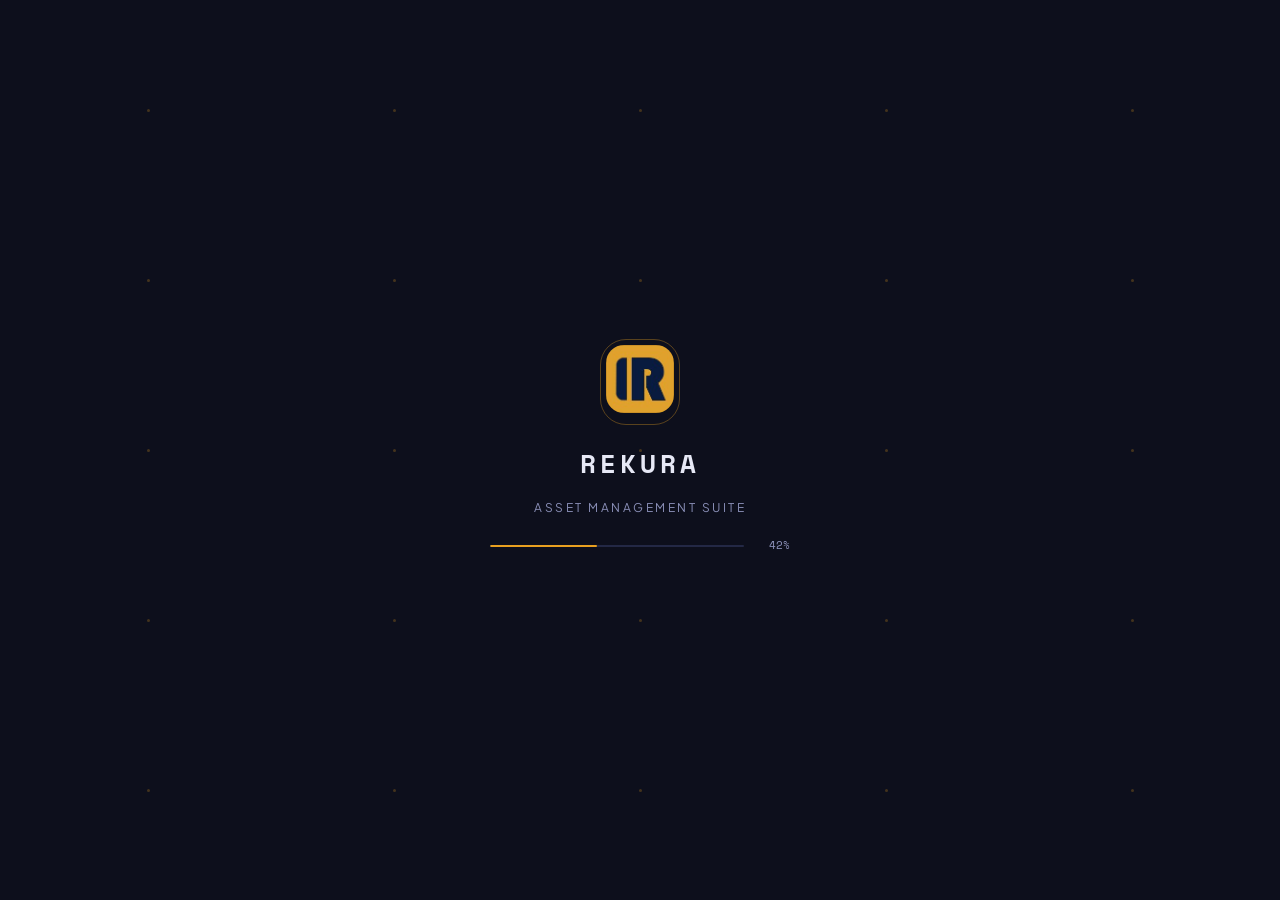
==== commit 73b31458: "Add files via upload" ====
--- a/index.html
+++ b/index.html
@@ -1 +1 @@
-<!doctype html><html lang="en"><head><link rel="manifest" href="./manifest.json"><meta name="theme-color" content="#e8a020"><meta name="apple-mobile-web-app-capable" content="yes"><meta name="apple-mobile-web-app-title" content="REKURA"><link rel="apple-touch-icon" href="./icons/icon-180x180.png"><meta charset="utf-8"/><meta name="viewport" content="width=device-width,initial-scale=1"/><title>REKURA</title><link rel="preconnect" href="https://fonts.googleapis.com"><link rel="preconnect" href="https://fonts.gstatic.com" crossorigin><link href="https://fonts.googleapis.com/css2?family=Plus+Jakarta+Sans:ital,wght@0,300;0,400;0,500;0,600;0,700;1,400&family=Tajawal:wght@300;400;500;700&family=Space+Mono:wght@400;700&display=swap" rel="stylesheet"><script defer="defer" src="/static/js/main.b4559971.js"></script><link href="/static/css/main.81116fa5.css" rel="stylesheet"></head><body><div id="root"></div><script>if("serviceWorker"in navigator)navigator.serviceWorker.register("./sw.js");</script></body></html>+<!doctype html><html lang="en"><head><link rel="manifest" href="./manifest.json"><meta name="theme-color" content="#e8a020"><meta name="apple-mobile-web-app-capable" content="yes"><meta name="apple-mobile-web-app-title" content="REKURA"><link rel="apple-touch-icon" href="./icons/icon-180x180.png"><meta charset="utf-8"/><meta name="viewport" content="width=device-width,initial-scale=1"/><title>REKURA</title><link rel="preconnect" href="https://fonts.googleapis.com"><link rel="preconnect" href="https://fonts.gstatic.com" crossorigin><link href="https://fonts.googleapis.com/css2?family=Plus+Jakarta+Sans:ital,wght@0,300;0,400;0,500;0,600;0,700;1,400&family=Tajawal:wght@300;400;500;700&family=Space+Mono:wght@400;700&display=swap" rel="stylesheet"><script defer="defer" src="./static/js/firebase-19f9d112.e7cf967f.js"></script><script defer="defer" src="./static/js/firebase-728b9f2c.b2fbbc59.js"></script><script defer="defer" src="./static/js/firebase-d925f64f.f346b167.js"></script><script defer="defer" src="./static/js/charts-b602250d.389b67c2.js"></script><script defer="defer" src="./static/js/charts-00f04d1a.bd1858a0.js"></script><script defer="defer" src="./static/js/vendor-49d0a293.a04ec8a5.js"></script><script defer="defer" src="./static/js/vendor-536eaa00.08249c9e.js"></script><script defer="defer" src="./static/js/vendor-f82e0cd2.4fd876f8.js"></script><script defer="defer" src="./static/js/vendor-059be3de.cf056de8.js"></script><script defer="defer" src="./static/js/vendor-27545368.2f2546b6.js"></script><script defer="defer" src="./static/js/vendor-2f7e660c.075f9e36.js"></script><script defer="defer" src="./static/js/main.a9775543.js"></script><link href="./static/css/main.dd38622d.css" rel="stylesheet"></head><body><div id="root"></div><script>if("serviceWorker"in navigator)navigator.serviceWorker.register("./sw.js");</script></body></html>
--- a/static/css/main.dd38622d.css
+++ b/static/css/main.dd38622d.css
@@ -0,0 +1,2 @@
+*,:after,:before{box-sizing:border-box;margin:0;padding:0}:root{--font-en:"Plus Jakarta Sans",sans-serif;--font-ar:"Tajawal",sans-serif;--font-mono:"Space Mono",monospace;--font-body:var(--font-en);--sidebar-w:240px;--topbar-h:56px;--radius:10px;--radius-sm:7px;--radius-lg:16px}:root,[data-theme=dark]{--bg:#0d0f1c;--bg-2:#111526;--surface:#161a2e;--surface-2:#1c2138;--surface-3:#232845;--border:#ffffff12;--border-2:#ffffff21;--text:#e6e8f5;--text-muted:#8b90b8;--text-faint:#50567a;--accent:#e8a020;--accent-dim:#e8a02021;--success:#34d399;--success-dim:#34d3991f;--warning:#fbbf24;--warning-dim:#fbbf241f;--danger:#f87171;--danger-dim:#f871711f;--info:#60a5fa;--info-dim:#60a5fa1f;--shadow:0 2px 12px #00000073;--shadow-lg:0 8px 36px #0000008c}[data-theme=light]{--bg:#f4f5fa;--bg-2:#eceef7;--surface:#fff;--surface-2:#f8f9fc;--surface-3:#eef0f8;--border:#00000012;--border-2:#00000021;--text:#1a1c2e;--text-muted:#5a6080;--text-faint:#9099c0;--accent:#c47a0a;--accent-dim:#c47a0a1a;--success:#059669;--success-dim:#0596691a;--warning:#d97706;--warning-dim:#d977061a;--danger:#dc2626;--danger-dim:#dc262617;--info:#2563eb;--info-dim:#2563eb1a;--shadow:0 2px 10px #00000014;--shadow-lg:0 8px 30px #00000024}#root,body,html{-webkit-font-smoothing:antialiased;background:#0d0f1c;background:var(--bg);color:#e6e8f5;color:var(--text);height:100%}body{font-family:Plus Jakarta Sans,sans-serif;font-family:var(--font-en);font-size:14px;line-height:1.6}[lang=ar] *,[lang=ar] body{font-family:Tajawal,sans-serif!important;font-family:var(--font-ar)!important}.asset-id,.input-readonly,[lang=ar] .font-mono{font-family:Space Mono,monospace!important;font-family:var(--font-mono)!important}::-webkit-scrollbar{height:5px;width:5px}::-webkit-scrollbar-track{background:#0000}::-webkit-scrollbar-thumb{background:#232845;background:var(--surface-3);border-radius:99px}.loading-screen{align-items:center;background:#0d0f1c;background:var(--bg);display:flex;inset:0;justify-content:center;overflow:hidden;position:fixed;z-index:9999}.loading-bg-grid{grid-gap:50px;display:grid;gap:50px;grid-template-columns:repeat(5,1fr);inset:0;opacity:.25;padding:50px;pointer-events:none;position:absolute}.loading-dot{align-self:center;animation:fadedot 2.2s ease-in-out infinite;background:#e8a020;background:var(--accent);border-radius:50%;height:3px;justify-self:center;width:3px}@keyframes fadedot{0%,to{opacity:.1;transform:scale(1)}50%{opacity:1;transform:scale(2.5)}}.loading-content{align-items:center;display:flex;flex-direction:column;gap:14px;z-index:2}.loading-logo-wrap{margin-bottom:6px;position:relative}.loading-logo-mark{align-items:center;animation:glowpulse 2s ease-in-out infinite;background:#e8a020;background:var(--accent);border-radius:20px;color:#000;display:flex;font-family:Space Mono,monospace;font-family:var(--font-mono);font-size:26px;font-weight:700;height:68px;justify-content:center;position:relative;width:68px;z-index:2}.loading-logo-ring{animation:ringpulse 2s ease-in-out infinite;border:1.5px solid #e8a020;border:1.5px solid var(--accent);border-radius:26px;inset:-6px;opacity:.35;position:absolute}@keyframes glowpulse{0%,to{box-shadow:0 0 20px #e8a0204d}50%{box-shadow:0 0 50px #e8a0208c,0 0 90px #e8a02033}}@keyframes ringpulse{0%,to{opacity:.35;transform:scale(1)}50%{opacity:.1;transform:scale(1.12)}}.loading-title{color:#e6e8f5;color:var(--text);font-family:Space Mono,monospace;font-family:var(--font-mono);font-size:30px;font-weight:700;letter-spacing:2px}.loading-subtitle{color:#8b90b8;color:var(--text-muted);font-size:12px;letter-spacing:2.5px;text-transform:uppercase}.loading-bar-wrap{align-items:center;display:flex;gap:12px;margin-top:6px;width:300px}.loading-bar{background:#232845;background:var(--surface-3);border-radius:99px;flex:1 1;height:2px;overflow:hidden}.loading-bar-fill{background:#e8a020;background:var(--accent);border-radius:99px;height:100%;transition:width .05s linear}.loading-percent{font-family:Space Mono,monospace;font-family:var(--font-mono);font-size:11px;text-align:right;width:34px}.loading-percent,.loading-step{color:#8b90b8;color:var(--text-muted)}.loading-step{font-size:12px}.app-layout{background:#0d0f1c;background:var(--bg);overflow:hidden}.app-layout,.sidebar{display:flex;height:100vh}.sidebar{-webkit-border-end:1px solid #ffffff12;-webkit-border-end:1px solid var(--border);background:#161a2e;background:var(--surface);border-inline-end:1px solid #ffffff12;border-inline-end:1px solid var(--border);flex-direction:column;flex-shrink:0;position:relative;transition:transform .3s cubic-bezier(.4,0,.2,1);width:240px;width:var(--sidebar-w);z-index:100}.sidebar-logo{gap:12px;padding:18px 18px 14px}.logo-mark{align-items:center;background:#e8a020;background:var(--accent);border-radius:10px;color:#000;display:flex;flex-shrink:0;font-size:15px;height:36px;justify-content:center;width:36px}.logo-mark,.logo-name{font-family:Space Mono,monospace;font-family:var(--font-mono);font-weight:700}.logo-name{display:block;font-size:16px;letter-spacing:1px;line-height:1.1}.logo-tagline{color:#8b90b8;color:var(--text-muted);display:block;font-size:10px;letter-spacing:.5px;margin-top:1px}.sidebar-nav{display:flex;flex:1 1;flex-direction:column;gap:2px;overflow-y:auto;padding:10px 8px}.nav-item{align-items:center;background:#0000;border:none;border-radius:7px;border-radius:var(--radius-sm);color:#8b90b8;color:var(--text-muted);cursor:pointer;display:flex;font-family:inherit;font-size:13.5px;gap:10px;padding:9px 12px;text-align:start;transition:all .15s;width:100%}.nav-item:hover{background:#1c2138;background:var(--surface-2);color:#e6e8f5;color:var(--text)}.nav-item-active{background:#e8a02021!important;background:var(--accent-dim)!important;color:#e8a020!important;color:var(--accent)!important}.nav-chevron{-webkit-margin-start:auto;margin-inline-start:auto;opacity:.6}.sidebar-footer{border-top:1px solid #ffffff12;border-top:1px solid var(--border);padding:14px 18px}.sidebar-version{color:#50567a;color:var(--text-faint);font-size:11px}.sidebar-overlay{background:#00000080;display:none;inset:0;position:fixed;z-index:99}.main-wrap{display:flex;flex:1 1;flex-direction:column;min-width:0;overflow:hidden}.topbar{background:#161a2e;background:var(--surface);border-bottom:1px solid #ffffff12;border-bottom:1px solid var(--border);flex-shrink:0;gap:10px;height:56px;height:var(--topbar-h);padding:0 20px}.topbar,.topbar-breadcrumb{align-items:center;display:flex}.topbar-breadcrumb{color:#8b90b8;color:var(--text-muted);flex:1 1;font-size:13px;gap:6px}.breadcrumb-root{color:#50567a;color:var(--text-faint)}.breadcrumb-current{color:#e6e8f5;color:var(--text);font-weight:600}.topbar-right{align-items:center;display:flex;gap:6px}.mobile-menu-btn{display:none}.topbar-lang-btn{align-items:center;background:#0000;border:1px solid #ffffff21;border:1px solid var(--border-2);border-radius:7px;border-radius:var(--radius-sm);color:#8b90b8;color:var(--text-muted);cursor:pointer;display:inline-flex;font-family:inherit;font-size:12px;font-weight:600;gap:5px;padding:5px 11px;transition:all .15s}.topbar-lang-btn:hover{background:#1c2138;background:var(--surface-2);color:#e6e8f5;color:var(--text)}.notif-btn,.notif-wrap{position:relative}.notif-badge{align-items:center;background:#f87171;background:var(--danger);border-radius:50%;color:#fff;display:flex;font-size:9px;height:16px;inset-inline-end:-3px;justify-content:center;position:absolute;top:-3px;width:16px}.notif-panel{background:#1c2138;background:var(--surface-2);border:1px solid #ffffff21;border:1px solid var(--border-2);border-radius:16px;border-radius:var(--radius-lg);box-shadow:0 8px 36px #0000008c;box-shadow:var(--shadow-lg);inset-inline-end:0;overflow:hidden;position:absolute;top:calc(100% + 8px);width:320px;z-index:200}.notif-panel-header{font-size:13px;font-weight:600;justify-content:space-between;padding:13px 16px 11px}.notif-item,.notif-panel-header{align-items:center;border-bottom:1px solid #ffffff12;border-bottom:1px solid var(--border);display:flex}.notif-item{gap:10px;padding:11px 16px}.notif-item:last-child{border-bottom:none}.notif-expired{background:#f871710d}.notif-expiring{background:#fbbf240d}.notif-content{flex:1 1}.notif-name{display:block;font-size:13px;font-weight:600}.notif-msg{color:#8b90b8;color:var(--text-muted);font-size:11px}.notif-dismiss{color:#50567a;color:var(--text-faint)}.notif-dismiss:hover{color:#f87171;color:var(--danger)}.notif-empty{color:#8b90b8;color:var(--text-muted);font-size:13px;padding:20px;text-align:center}.notif-strip{display:flex;flex-direction:column;gap:5px;margin-bottom:18px}.notif-strip-item{align-items:center;border-radius:7px;border-radius:var(--radius-sm);display:flex;font-size:13px;gap:8px;padding:9px 14px}.notif-strip-expired{background:#f871711f;background:var(--danger-dim);border:1px solid #f8717133;color:#f87171;color:var(--danger)}.notif-strip-expiring{background:#fbbf241f;background:var(--warning-dim);border:1px solid #fbbf2433;color:#fbbf24;color:var(--warning)}.notif-strip-dismiss{-webkit-margin-start:auto;background:none;border:none;color:inherit;cursor:pointer;font-size:12px;margin-inline-start:auto;opacity:.6}.notif-strip-dismiss:hover{opacity:1}.about-logo-row{align-items:center;display:flex;gap:14px;margin-bottom:16px}.about-logo-mark{font-size:18px!important;height:48px!important;width:48px!important}.about-app-name{font-family:Space Mono,monospace;font-family:var(--font-mono);font-size:20px;font-weight:700;letter-spacing:1px}.about-version{font-size:12px;margin-top:2px}.about-desc,.about-version{color:#8b90b8;color:var(--text-muted)}.about-desc{font-size:13px;line-height:1.7;margin-bottom:18px}.about-section-title{color:#50567a;color:var(--text-faint);font-size:11px;font-weight:700;letter-spacing:1px;margin-bottom:10px;text-transform:uppercase}.about-features{display:flex;flex-direction:column;gap:7px;list-style:none;margin-bottom:18px}.about-features li{-webkit-padding-start:16px;color:#8b90b8;color:var(--text-muted);font-size:13px;padding-inline-start:16px;position:relative}.about-features li:before{color:#e8a020;color:var(--accent);content:"→";font-size:11px;inset-inline-start:0;position:absolute}.about-divider{border:none;border-top:1px solid #ffffff12;border-top:1px solid var(--border);margin:18px 0}.about-dev{display:flex;flex-direction:column;gap:5px}.about-dev-name{color:#e6e8f5;color:var(--text);font-size:15px;font-weight:600}.about-dev-email{color:#e8a020;color:var(--accent);font-size:13px;text-decoration:none}.about-dev-email:hover{text-decoration:underline}.about-rights{color:#50567a;color:var(--text-faint);font-size:11px;margin-top:4px}.main-content{flex:1 1;overflow-y:auto;padding:26px 30px}.module-wrap{display:flex;flex-direction:column;gap:18px;margin:0 auto;max-width:1200px}.section-header{align-items:flex-start;display:flex;justify-content:space-between}.section-title{font-family:Space Mono,monospace;font-family:var(--font-mono);font-size:20px;font-weight:700;letter-spacing:-.2px}[lang=ar] .section-title{font-family:Tajawal,sans-serif!important;font-family:var(--font-ar)!important;letter-spacing:0}.section-subtitle{color:#8b90b8;color:var(--text-muted);font-size:13px;margin-top:3px}.section-actions{display:flex;gap:8px}.data-bar{align-items:center;background:#161a2e;background:var(--surface);border:1px solid #ffffff12;border:1px solid var(--border);border-radius:7px;border-radius:var(--radius-sm);display:flex;justify-content:space-between;padding:9px 14px}.data-bar-count{color:#8b90b8;color:var(--text-muted);font-size:13px}.data-bar-actions{display:flex;gap:6px}.search-bar .input{-webkit-padding-start:14px;padding-inline-start:14px}.stats-grid,.stats-row{grid-gap:12px;display:grid;gap:12px;grid-template-columns:repeat(auto-fill,minmax(200px,1fr))}.stat-card{align-items:flex-start;background:#161a2e;background:var(--surface);border:1px solid #ffffff12;border:1px solid var(--border);border-radius:10px;border-radius:var(--radius);display:flex;gap:12px;padding:15px;transition:border-color .2s}.stat-card:hover{border-color:#ffffff21;border-color:var(--border-2)}.stat-card-accent{background:#e8a0200a;border-color:#e8a02059}.stat-icon{align-items:center;background:#1c2138;background:var(--surface-2);border-radius:8px;color:#e8a020;color:var(--accent);display:flex;flex-shrink:0;height:36px;justify-content:center;width:36px}.stat-value{color:#e6e8f5;color:var(--text);font-family:Space Mono,monospace;font-family:var(--font-mono);font-size:19px;font-weight:700;line-height:1}[lang=ar] .stat-value{font-family:Tajawal,sans-serif!important;font-family:var(--font-ar)!important}.stat-label{color:#8b90b8;color:var(--text-muted);font-size:12px;margin-top:4px}.stat-sub{color:#50567a;color:var(--text-faint);font-size:11px;margin-top:2px}.table-wrap{background:#161a2e;background:var(--surface);border:1px solid #ffffff12;border:1px solid var(--border);border-radius:10px;border-radius:var(--radius);overflow:hidden;overflow-x:auto}.table{border-collapse:collapse;width:100%}.table th{background:#1c2138;background:var(--surface-2);color:#50567a;color:var(--text-faint);font-size:11px;font-weight:700;letter-spacing:.6px;text-align:start;text-transform:uppercase;white-space:nowrap}.table td,.table th{border-bottom:1px solid #ffffff12;border-bottom:1px solid var(--border);padding:9px 13px}.table td{font-size:13px;vertical-align:middle}.table tbody tr:last-child td{border-bottom:none}.table tbody tr:hover td{background:#80808008}.notes-cell{color:#8b90b8;color:var(--text-muted);display:block;font-size:12px;max-width:180px;overflow:hidden;text-overflow:ellipsis;white-space:nowrap}.badge{align-items:center;border-radius:99px;display:inline-flex;font-size:11px;font-weight:600;letter-spacing:.2px;padding:2px 8px;white-space:nowrap}.badge-default{background:#232845;background:var(--surface-3);color:#8b90b8;color:var(--text-muted)}.badge-success{background:#34d3991f;background:var(--success-dim);color:#34d399;color:var(--success)}.badge-warning{background:#fbbf241f;background:var(--warning-dim);color:#fbbf24;color:var(--warning)}.badge-danger{background:#f871711f;background:var(--danger-dim);color:#f87171;color:var(--danger)}.badge-info{background:#60a5fa1f;background:var(--info-dim);color:#60a5fa;color:var(--info)}.tag{background:#232845;background:var(--surface-3);border:1px solid #ffffff21;border:1px solid var(--border-2);border-radius:99px;color:#e6e8f5;color:var(--text);display:inline-flex;font-size:12px;font-weight:500;gap:4px;padding:3px 9px 3px 7px}.tag,.tag-remove{align-items:center}.tag-remove{background:none;border:none;color:#50567a;color:var(--text-faint);cursor:pointer;display:flex;padding:0}.tag-remove:hover{color:#f87171;color:var(--danger)}.tag-small{background:#232845;background:var(--surface-3);border:1px solid #ffffff21;border:1px solid var(--border-2);border-radius:99px;color:#e6e8f5;color:var(--text);display:inline-block;font-size:12px;font-weight:500;padding:3px 9px}.tag-more{color:#50567a;color:var(--text-faint);font-size:10px}.tag-display{display:flex;flex-wrap:wrap;gap:3px}.tag-input-wrap{position:relative}.tag-list{background:#1c2138;background:var(--surface-2);border:1px solid #ffffff21;border:1px solid var(--border-2);border-radius:7px;border-radius:var(--radius-sm);cursor:text;flex-wrap:wrap;gap:5px;min-height:38px;padding:5px 10px}.tag-input-inner,.tag-list{align-items:center;display:flex}.tag-input-inner{flex:1 1;gap:4px;min-width:80px}.tag-input{background:#0000;border:none;color:#e6e8f5;color:var(--text);font-family:inherit;font-size:13px;min-width:60px;outline:none;width:100%}.tag-input::placeholder{color:#50567a;color:var(--text-faint)}.tag-add-btn{align-items:center;background:#232845;background:var(--surface-3);border:none;border-radius:4px;color:#e8a020;color:var(--accent);cursor:pointer;display:flex;padding:2px 4px}.tag-suggestions{background:#1c2138;background:var(--surface-2);border:1px solid #ffffff21;border:1px solid var(--border-2);border-radius:7px;border-radius:var(--radius-sm);box-shadow:0 2px 12px #00000073;box-shadow:var(--shadow);inset-inline-end:0;inset-inline-start:0;overflow:hidden;position:absolute;top:calc(100% + 4px);z-index:50}.tag-suggestion{background:none;border:none;color:#e6e8f5;color:var(--text);cursor:pointer;display:block;font-size:13px;padding:8px 12px;text-align:start;width:100%}.tag-suggestion:hover{background:#232845;background:var(--surface-3)}.btn{align-items:center;border:1px solid #0000;border-radius:7px;border-radius:var(--radius-sm);cursor:pointer;display:inline-flex;font-family:inherit;font-size:13px;font-weight:600;gap:6px;padding:8px 15px;text-decoration:none;transition:all .15s;white-space:nowrap}.btn:disabled{opacity:.5;pointer-events:none}.btn-primary{background:#e8a020;background:var(--accent);border-color:#e8a020;border-color:var(--accent);color:#000}.btn-primary:hover{filter:brightness(1.1)}.btn-ghost{background:#0000;border-color:#ffffff21;border-color:var(--border-2);color:#8b90b8;color:var(--text-muted)}.btn-ghost:hover{background:#232845;background:var(--surface-3);color:#e6e8f5;color:var(--text)}.btn-danger{background:#f871711f;background:var(--danger-dim);border-color:#f8717140;color:#f87171;color:var(--danger)}.btn-danger:hover{background:#f871712e}.btn-sm{font-size:12px;padding:5px 11px}.icon-btn{align-items:center;background:#0000;border:none;border-radius:7px;border-radius:var(--radius-sm);color:#8b90b8;color:var(--text-muted);cursor:pointer;display:inline-flex;flex-shrink:0;height:32px;justify-content:center;transition:all .15s;width:32px}.icon-btn:hover{background:#232845;background:var(--surface-3);color:#e6e8f5;color:var(--text)}.icon-btn-danger:hover{background:#f871711f;background:var(--danger-dim);color:#f87171;color:var(--danger)}.form-grid{display:flex;flex-direction:column;gap:15px}.form-row{grid-gap:13px;display:grid;gap:13px;grid-template-columns:1fr 1fr}.form-field{display:flex;flex-direction:column;gap:6px}.form-label{color:#8b90b8;color:var(--text-muted);font-size:12px;font-weight:700;letter-spacing:.3px;text-transform:uppercase}[lang=ar] .form-label{letter-spacing:0;text-transform:none}.form-hint{color:#50567a;color:var(--text-faint);font-size:11px}.required{-webkit-margin-start:2px;color:#f87171;color:var(--danger);margin-inline-start:2px}.input{-webkit-appearance:none;appearance:none;background:#1c2138;background:var(--surface-2);border:1px solid #ffffff21;border:1px solid var(--border-2);border-radius:7px;border-radius:var(--radius-sm);color:#e6e8f5;color:var(--text);font-family:inherit;font-size:13px;outline:none;padding:8px 12px;transition:border-color .15s;width:100%}.input:focus{border-color:#e8a020;border-color:var(--accent)}.input::placeholder{color:#50567a;color:var(--text-faint)}.textarea{min-height:78px;resize:vertical}.input-readonly{background:#232845;background:var(--surface-3);border:1px solid #ffffff12;border:1px solid var(--border);border-radius:7px;border-radius:var(--radius-sm);color:#e8a020;color:var(--accent);font-family:Space Mono,monospace;font-family:var(--font-mono);font-size:12px;font-weight:700;letter-spacing:1px;padding:8px 12px}.select-wrap{position:relative}.select-input{-webkit-padding-end:32px;cursor:pointer;padding-inline-end:32px}.select-arrow{color:#8b90b8;color:var(--text-muted);inset-inline-end:10px;pointer-events:none;position:absolute;top:50%;transform:translateY(-50%)}.toggle-wrap{align-items:center;cursor:pointer;display:inline-flex;gap:10px}.toggle{background:#232845;background:var(--surface-3);border-radius:99px;cursor:pointer;height:22px;position:relative;transition:background .2s;width:40px}.toggle-on{background:#e8a020;background:var(--accent)}.toggle-thumb{background:#fff;border-radius:50%;box-shadow:0 1px 3px #0000004d;height:16px;inset-inline-start:3px;position:absolute;top:3px;transition:transform .2s cubic-bezier(.4,0,.2,1);width:16px}.toggle-on .toggle-thumb{transform:translateX(18px)}[dir=rtl] .toggle-on .toggle-thumb{transform:translateX(-18px)}.toggle-label{color:#8b90b8;color:var(--text-muted);font-size:13px}.radio-group,.radio-option{display:flex;gap:8px}.radio-option{align-items:center;background:#1c2138;background:var(--surface-2);border:1px solid #ffffff21;border:1px solid var(--border-2);border-radius:7px;border-radius:var(--radius-sm);color:#8b90b8;color:var(--text-muted);cursor:pointer;flex:1 1;font-size:13px;padding:10px 13px;transition:all .15s}.radio-option input{display:none}.radio-option:hover{border-color:#e8a020;border-color:var(--accent);color:#e6e8f5;color:var(--text)}.radio-active{background:#e8a02021!important;background:var(--accent-dim)!important;border-color:#e8a020!important;border-color:var(--accent)!important;color:#e8a020!important;color:var(--accent)!important}.image-upload{align-items:center;border:1.5px dashed #ffffff21;border:1.5px dashed var(--border-2);border-radius:7px;border-radius:var(--radius-sm);cursor:pointer;display:flex;justify-content:center;min-height:78px;overflow:hidden;position:relative;transition:border-color .15s}.image-upload:hover{border-color:#e8a020;border-color:var(--accent)}.image-placeholder{align-items:center;color:#8b90b8;color:var(--text-muted);display:flex;flex-direction:column;font-size:12px;gap:5px;padding:14px}.image-preview{height:78px;object-fit:cover;width:100%}.image-preview-wrap{position:relative;width:100%}.image-remove{background:#0009;border:none;border-radius:4px;color:#fff;cursor:pointer;height:24px;inset-inline-end:4px;position:absolute;top:4px;width:24px}.image-remove,.modal-overlay{align-items:center;display:flex;justify-content:center}.modal-overlay{-webkit-backdrop-filter:blur(5px);backdrop-filter:blur(5px);background:#0000008c;inset:0;padding:20px;position:fixed;z-index:500}.modal-box{animation:modalin .2s cubic-bezier(.4,0,.2,1);background:#161a2e;background:var(--surface);border:1px solid #ffffff21;border:1px solid var(--border-2);border-radius:16px;border-radius:var(--radius-lg);box-shadow:0 8px 36px #0000008c;box-shadow:var(--shadow-lg);display:flex;flex-direction:column;max-height:90vh;width:100%}@keyframes modalin{0%{opacity:0;transform:scale(.96) translateY(8px)}to{opacity:1;transform:scale(1) translateY(0)}}.modal-header{align-items:center;border-bottom:1px solid #ffffff12;border-bottom:1px solid var(--border);display:flex;flex-shrink:0;justify-content:space-between;padding:17px 20px 15px}.modal-title{font-family:Space Mono,monospace;font-family:var(--font-mono);font-size:15px;font-weight:700;letter-spacing:.5px}[lang=ar] .modal-title{font-family:Tajawal,sans-serif!important;font-family:var(--font-ar)!important;letter-spacing:0}.modal-body{overflow-y:auto;padding:20px}.modal-footer{border-top:1px solid #ffffff12;border-top:1px solid var(--border);display:flex;gap:8px;justify-content:flex-end;margin-top:16px;padding-top:16px}.confirm-dialog{align-items:center;display:flex;flex-direction:column;gap:12px;text-align:center}.confirm-icon{color:#f87171;color:var(--danger)}.confirm-message{color:#8b90b8;color:var(--text-muted);font-size:13px;line-height:1.65;max-width:300px}.confirm-actions{display:flex;gap:8px;margin-top:4px}.empty-state{align-items:center;background:#161a2e;background:var(--surface);border:1px solid #ffffff12;border:1px solid var(--border);border-radius:10px;border-radius:var(--radius);display:flex;flex-direction:column;gap:10px;padding:56px 20px;text-align:center}.empty-icon{color:#50567a;color:var(--text-faint)}.empty-title{font-family:Space Mono,monospace;font-family:var(--font-mono);font-size:15px;font-weight:700}[lang=ar] .empty-title{font-family:Tajawal,sans-serif!important;font-family:var(--font-ar)!important}.empty-desc{color:#8b90b8;color:var(--text-muted);font-size:13px;max-width:340px}.asset-id{background:#e8a02021;background:var(--accent-dim);border-radius:4px;color:#e8a020;color:var(--accent);font-family:Space Mono,monospace;font-family:var(--font-mono);font-size:11px;font-weight:700;letter-spacing:.5px;padding:2px 7px}.asset-name-cell{align-items:center;display:flex;gap:8px}.asset-thumb{border-radius:6px;height:27px;object-fit:cover;width:27px}.auto-renew-on{align-items:center;color:#34d399;color:var(--success);display:inline-flex;font-size:12px;font-weight:600;gap:4px}.row-actions{display:flex;gap:2px}.fw-500{font-weight:600}.text-muted{color:#8b90b8;color:var(--text-muted)}.text-sm{font-size:12px}.total-display{align-items:center;background:#1c2138;background:var(--surface-2);border:1px solid #ffffff21;border:1px solid var(--border-2);border-radius:7px;border-radius:var(--radius-sm);color:#8b90b8;color:var(--text-muted);display:flex;font-size:13px;justify-content:space-between;padding:11px 15px}.total-value{color:#e8a020;color:var(--accent);font-family:Space Mono,monospace;font-family:var(--font-mono);font-size:18px;font-weight:700}[lang=ar] .total-value{font-family:Tajawal,sans-serif!important;font-family:var(--font-ar)!important}.chart-section{background:#161a2e;background:var(--surface);border:1px solid #ffffff12;border:1px solid var(--border);border-radius:10px;border-radius:var(--radius);padding:20px}.chart-controls{align-items:center;display:flex;flex-wrap:wrap;gap:12px;justify-content:space-between;margin-bottom:18px}.chart-tabs{display:flex;gap:4px}.chart-tab{background:#0000;border:1px solid #ffffff12;border:1px solid var(--border);border-radius:7px;border-radius:var(--radius-sm);color:#8b90b8;color:var(--text-muted);cursor:pointer;font-family:inherit;font-size:12px;font-weight:600;padding:6px 13px;transition:all .15s}.chart-tab.active{background:#e8a02021;background:var(--accent-dim);border-color:#e8a020;border-color:var(--accent);color:#e8a020;color:var(--accent)}.chart-tab:hover:not(.active){background:#1c2138;background:var(--surface-2);color:#e6e8f5;color:var(--text)}.chart-wrap{width:100%}.dashboard-header{margin-bottom:2px}.dash-section{background:#161a2e;background:var(--surface);border:1px solid #ffffff12;border:1px solid var(--border);border-radius:10px;border-radius:var(--radius);padding:17px}.dash-section-title{color:#50567a;color:var(--text-faint);font-family:Space Mono,monospace;font-family:var(--font-mono);font-size:10px;font-weight:700;letter-spacing:1px;margin-bottom:13px;text-transform:uppercase}[lang=ar] .dash-section-title{font-family:Tajawal,sans-serif!important;font-family:var(--font-ar)!important;font-size:12px;letter-spacing:0;text-transform:none}.dash-two-col{grid-gap:14px;display:grid;gap:14px;grid-template-columns:1fr 1fr}.dash-list{display:flex;flex-direction:column;gap:2px}.dash-list-item{align-items:center;border-radius:7px;border-radius:var(--radius-sm);display:flex;justify-content:space-between;padding:8px 9px}.dash-list-item:hover{background:#1c2138;background:var(--surface-2)}.dash-empty{color:#50567a;color:var(--text-faint);font-size:13px;padding:8px 0}.year-totals{border-top:1px solid #ffffff12;border-top:1px solid var(--border);display:flex;flex-wrap:wrap;gap:10px;margin-top:15px;padding-top:15px}.year-total-card{background:#1c2138;background:var(--surface-2);border:1px solid #ffffff12;border:1px solid var(--border);border-radius:7px;border-radius:var(--radius-sm);display:flex;flex-direction:column;gap:2px;min-width:110px;padding:10px 14px}.year-label{color:#50567a;color:var(--text-faint);font-size:10px;letter-spacing:.5px;text-transform:uppercase}.year-label,.year-value{font-family:Space Mono,monospace;font-family:var(--font-mono)}.year-value{font-size:15px;font-weight:700}[lang=ar] .year-value{font-family:Tajawal,sans-serif!important;font-family:var(--font-ar)!important}.year-kwh{color:#8b90b8;color:var(--text-muted);font-size:11px}@media(max-width:768px){.sidebar{bottom:0;inset-inline-start:0;position:fixed;top:0;transform:translateX(-100%);transition:transform .3s cubic-bezier(.4,0,.2,1);z-index:200}[dir=rtl] .sidebar{transform:translateX(100%)}.sidebar.sidebar-open{transform:translateX(0)!important}.sidebar-overlay{display:block!important}.mobile-menu-btn{display:flex!important}.main-content{padding:16px}.dash-two-col,.form-row{grid-template-columns:1fr}.stats-grid,.stats-row{grid-template-columns:1fr 1fr}.chart-controls{align-items:flex-start}.chart-controls,.radio-group,.section-header{flex-direction:column}.section-header{gap:12px}}@media(max-width:480px){.stats-grid,.stats-row{grid-template-columns:1fr}}.ctx-menu{animation:ctx-in .12s cubic-bezier(.4,0,.2,1);background:#1c2138;background:var(--surface-2);border:1px solid #ffffff21;border:1px solid var(--border-2);border-radius:10px;border-radius:var(--radius);box-shadow:0 8px 36px #0000008c;box-shadow:var(--shadow-lg);min-width:160px;overflow:hidden}@keyframes ctx-in{0%{opacity:0;transform:scale(.93) translateY(-4px)}to{opacity:1;transform:scale(1) translateY(0)}}.ctx-item{align-items:center;background:none;border:none;color:#8b90b8;color:var(--text-muted);cursor:pointer;display:flex;font-family:inherit;font-size:13px;gap:8px;padding:9px 14px;text-align:start;transition:all .12s;width:100%}.ctx-item:hover{background:#232845;background:var(--surface-3);color:#e6e8f5;color:var(--text)}.ctx-item-danger{color:#f87171!important;color:var(--danger)!important}.ctx-item-danger:hover{background:#f871711f!important;background:var(--danger-dim)!important}.ctx-divider{border:none;border-top:1px solid #ffffff12;border-top:1px solid var(--border);margin:2px 0}.notes-btn{align-items:center;background:#1c2138;background:var(--surface-2);border:1px solid #ffffff12;border:1px solid var(--border);border-radius:7px;border-radius:var(--radius-sm);color:#50567a;color:var(--text-faint);cursor:pointer;display:inline-flex;height:28px;justify-content:center;position:relative;transition:all .15s;width:28px}.notes-btn-filled,.notes-btn:hover{background:#e8a02021;background:var(--accent-dim);border-color:#e8a020;border-color:var(--accent);color:#e8a020;color:var(--accent)}.notes-dot{background:#e8a020;background:var(--accent);border:1.5px solid #0d0f1c;border:1.5px solid var(--bg);border-radius:50%;height:7px;inset-inline-end:-3px;position:absolute;top:-3px;width:7px}.notes-popup-box{max-width:480px!important}.notes-popup-textarea{line-height:1.7;min-height:140px}.table-row-clickable{cursor:pointer;-webkit-user-select:none;user-select:none}.table-row-clickable:hover td{background:#e8a0200a!important}.search-tag-bar{display:flex;flex-direction:column;gap:8px}.tag-filter-row{align-items:center;display:flex;flex-wrap:wrap;gap:6px}.tag-filter-chip{align-items:center;background:#1c2138;background:var(--surface-2);border:1px solid #ffffff12;border:1px solid var(--border);border-radius:99px;color:#8b90b8;color:var(--text-muted);cursor:pointer;display:inline-flex;font-family:inherit;font-size:12px;padding:3px 10px;transition:all .15s}.tag-filter-chip:hover{border-color:#e8a020;border-color:var(--accent);color:#e8a020;color:var(--accent)}.tag-filter-active{background:#e8a02021!important;background:var(--accent-dim)!important;border-color:#e8a020!important;border-color:var(--accent)!important;color:#e8a020!important;color:var(--accent)!important}.tag-filter-clear{align-items:center;background:#f871711f;background:var(--danger-dim);border:none;border-radius:50%;color:#f87171;color:var(--danger);cursor:pointer;display:inline-flex;font-size:11px;height:22px;justify-content:center;width:22px}.tag-clickable{border:1px solid #0000;cursor:pointer;transition:all .12s}.tag-clickable:hover{border-color:#e8a020;border-color:var(--accent);color:#e8a020;color:var(--accent)}.filter-tabs-row{display:flex;gap:6px}.filter-tab{align-items:center;background:#161a2e;background:var(--surface);border:1px solid #ffffff12;border:1px solid var(--border);border-radius:7px;border-radius:var(--radius-sm);color:#8b90b8;color:var(--text-muted);cursor:pointer;display:inline-flex;font-family:inherit;font-size:12px;font-weight:600;gap:6px;padding:6px 14px;transition:all .15s}.filter-tab:hover{background:#1c2138;background:var(--surface-2);color:#e6e8f5;color:var(--text)}.filter-tab-active{background:#e8a02021!important;background:var(--accent-dim)!important;border-color:#e8a020!important;border-color:var(--accent)!important;color:#e8a020!important;color:var(--accent)!important}.filter-tab-count{background:#232845;background:var(--surface-3);border-radius:99px;color:#50567a;color:var(--text-faint);font-size:10px;font-weight:700;padding:1px 6px}.filter-tab-active .filter-tab-count{background:#e8a02033;color:#e8a020;color:var(--accent)}.detail-header-left{align-items:center;display:flex;flex:1 1;min-width:0}.detail-grid{display:flex;flex-direction:column;gap:16px}.detail-full-row{width:100%}.detail-image{border-radius:7px;border-radius:var(--radius-sm);max-height:180px;object-fit:cover;width:100%}.detail-info-row{display:flex;flex-wrap:wrap;gap:10px}.detail-info-card{align-items:flex-start;background:#1c2138;background:var(--surface-2);border:1px solid #ffffff12;border:1px solid var(--border);border-radius:7px;border-radius:var(--radius-sm);color:#8b90b8;color:var(--text-muted);display:flex;flex:1 1;gap:8px;min-width:120px;padding:10px 13px}.detail-info-label{color:#50567a;color:var(--text-faint);font-size:10px;font-weight:700;letter-spacing:.5px;margin-bottom:4px;text-transform:uppercase}[lang=ar] .detail-info-label{letter-spacing:0;text-transform:none}.detail-info-val{color:#e6e8f5;color:var(--text);font-size:13px;font-weight:600}.detail-section{display:flex;flex-direction:column;gap:8px}.detail-section-label{align-items:center;color:#50567a;color:var(--text-faint);display:flex;font-size:10px;font-weight:700;gap:6px;letter-spacing:.8px;text-transform:uppercase}[lang=ar] .detail-section-label{font-size:12px;letter-spacing:0;text-transform:none}.detail-count-badge{background:#e8a02021;background:var(--accent-dim);border-radius:99px;color:#e8a020;color:var(--accent);font-size:10px;font-weight:700;padding:1px 6px}.detail-notes-text{color:#8b90b8;color:var(--text-muted);font-size:13px;line-height:1.65;padding:11px 13px;white-space:pre-wrap}.detail-cost-summary,.detail-notes-text{background:#1c2138;background:var(--surface-2);border:1px solid #ffffff12;border:1px solid var(--border);border-radius:7px;border-radius:var(--radius-sm)}.detail-cost-summary{overflow:hidden}.cost-row{border-bottom:1px solid #ffffff12;border-bottom:1px solid var(--border);color:#8b90b8;color:var(--text-muted);display:flex;font-size:13px;justify-content:space-between;padding:9px 14px}.cost-row:last-child{border-bottom:none}.cost-total-row{background:#e8a0200f;color:#e6e8f5!important;color:var(--text)!important;font-weight:700}.cost-total-val{color:#e8a020;color:var(--accent);font-family:Space Mono,monospace;font-family:var(--font-mono);font-size:15px;font-weight:700}[lang=ar] .cost-total-val{font-family:Tajawal,sans-serif!important;font-family:var(--font-ar)!important}.detail-maint-list{display:flex;flex-direction:column;gap:1px}.detail-maint-item{grid-gap:4px 12px;background:#1c2138;background:var(--surface-2);border:1px solid #ffffff12;border:1px solid var(--border);border-radius:7px;border-radius:var(--radius-sm);display:grid;font-size:12px;gap:4px 12px;grid-template-columns:1fr auto;margin-bottom:3px;padding:8px 12px}.detail-maint-date{color:#8b90b8;color:var(--text-muted);font-size:12px}.detail-maint-cost{color:#e6e8f5;color:var(--text);font-family:Space Mono,monospace;font-family:var(--font-mono);font-size:12px;font-weight:700}[lang=ar] .detail-maint-cost{font-family:Tajawal,sans-serif!important;font-family:var(--font-ar)!important}.detail-maint-note{color:#50567a;color:var(--text-faint);font-size:11px;grid-column:1/-1;line-height:1.5}.detail-empty-maint{color:#50567a;color:var(--text-faint);font-size:13px;padding:8px 0}.sidebar-icon-img{border-radius:9px;flex-shrink:0;height:34px;object-fit:cover;width:34px}.sidebar-logo-img{filter:brightness(1);height:22px;max-width:140px}[data-theme=light] .sidebar-logo-img{filter:brightness(.7) saturate(1.2)}.loading-icon-img{animation:glowpulse 2s ease-in-out infinite;border-radius:18px;height:68px;object-fit:cover;position:relative;width:68px;z-index:2}.loading-logo-wordmark{filter:brightness(1.05);height:32px}[data-theme=light] .loading-logo-wordmark{filter:brightness(.75)}.about-icon-img{border-radius:13px;height:52px;object-fit:cover;width:52px}.about-logo-img{display:block;height:26px;margin-bottom:4px;object-fit:contain;width:auto}.sidebar-logo{gap:10px;padding:14px 16px 12px}.bill-label-chip{background:#60a5fa1f;background:var(--info-dim);border-radius:99px;color:#60a5fa;color:var(--info);font-size:11px;font-weight:600;padding:2px 9px}.add-bill-btn,.bill-label-chip{align-items:center;display:inline-flex}.add-bill-btn{background:#0000;border:1px dashed #ffffff21;border:1px dashed var(--border-2);border-radius:7px;border-radius:var(--radius-sm);color:#50567a;color:var(--text-faint);cursor:pointer;height:26px;justify-content:center;transition:all .15s;width:26px}.add-bill-btn:hover{background:#e8a02021;background:var(--accent-dim);border-color:#e8a020;border-color:var(--accent);color:#e8a020;color:var(--accent)}.row-group-start td{border-top:2px solid #ffffff21!important;border-top:2px solid var(--border-2)!important}.text-faint{color:#50567a;color:var(--text-faint)}.chart-year-label{align-items:center;color:#e6e8f5;color:var(--text);display:flex;font-size:13px;font-weight:600}.btn-ghost-active{background:#e8a02021!important;background:var(--accent-dim)!important;border-color:#e8a020!important;border-color:var(--accent)!important;color:#e8a020!important;color:var(--accent)!important}.acct-color-dot{height:10px;width:10px}.acct-color-dot,.acct-color-dot-sm{border-radius:50%;display:inline-block;flex-shrink:0}.acct-color-dot-sm{height:8px;width:8px}.acct-color-picker{align-items:center;display:flex;flex-shrink:0;gap:5px}.acct-color-btn{border:2px solid #0000;border-radius:50%;cursor:pointer;height:18px;padding:0;transition:transform .15s;width:18px}.acct-color-btn:hover{transform:scale(1.2)}.acct-color-selected{border-color:#e6e8f5!important;border-color:var(--text)!important;transform:scale(1.15)}.acct-edit-row{align-items:center;background:#1c2138;background:var(--surface-2);border:1px solid #ffffff12;border:1px solid var(--border);border-radius:7px;border-radius:var(--radius-sm);display:flex;gap:8px;padding:10px 12px}.acct-new-row{background:#0000;border-color:#ffffff21;border-color:var(--border-2);border-style:dashed}.accounts-hint{border-radius:7px;border-radius:var(--radius-sm);color:#8b90b8;color:var(--text-muted);font-size:13px;line-height:1.6}.accounts-hint,.acct-detail-row{background:#1c2138;background:var(--surface-2);border:1px solid #ffffff12;border:1px solid var(--border);padding:10px 13px}.acct-detail-row{align-items:center;border-radius:7px;border-radius:var(--radius-sm);display:flex;gap:10px}.bill-acct-pill{-webkit-margin-start:8px;align-items:center;background:color-mix(in srgb,#e8a020 15%,#0000);background:color-mix(in srgb,var(--acct-color,var(--accent)) 15%,#0000);border-radius:99px;color:#e8a020;color:var(--acct-color,var(--accent));display:inline-flex;font-size:11px;font-weight:600;margin-inline-start:8px;padding:2px 10px}.utils-account-groups{display:flex;flex-direction:column;gap:12px}.utils-acct-group{border:1px solid #ffffff12;border:1px solid var(--border);border-radius:10px;border-radius:var(--radius);overflow:hidden}.utils-acct-header{align-items:center;background:#1c2138;background:var(--surface-2);cursor:pointer;display:flex;justify-content:space-between;padding:11px 15px;transition:background .15s;-webkit-user-select:none;user-select:none}.utils-acct-header:hover{background:#232845;background:var(--surface-3)}.utils-acct-header-left{align-items:center;display:flex;flex:1 1;gap:8px}.utils-acct-header-right{align-items:center;color:#8b90b8;color:var(--text-muted);display:flex;gap:10px}.utils-acct-name{font-size:14px;font-weight:600}.utils-acct-number{color:#50567a;color:var(--text-faint);font-size:11px}.utils-acct-number,.utils-acct-total{font-family:Space Mono,monospace;font-family:var(--font-mono)}.utils-acct-total{color:#e8a020;color:var(--accent);font-size:14px;font-weight:700}[lang=ar] .utils-acct-total{font-family:Tajawal,sans-serif!important;font-family:var(--font-ar)!important}.module-toolbar{flex-wrap:wrap;gap:10px;justify-content:space-between}.module-toolbar,.toolbar-left{align-items:center;display:flex}.toolbar-left{flex:1 1;flex-wrap:wrap;gap:8px;min-width:0}.toolbar-search-wrap{flex-shrink:0}.toolbar-search{font-size:13px!important;height:34px;padding:7px 12px!important;width:200px!important}.toolbar-tags{align-items:center;display:flex;flex-wrap:wrap;gap:5px}.toolbar-right{display:flex;flex-shrink:0;gap:6px}.toolbar-btn{font-size:12px!important;gap:5px;height:34px;padding:0 12px!important}.data-count-pill{color:#50567a;color:var(--text-faint);font-size:12px;padding:2px 0}.sidebar-logo{align-items:center;border-bottom:1px solid #ffffff12;border-bottom:1px solid var(--border);display:flex;padding:18px 20px 14px}.sidebar-logo-img{height:28px;max-width:180px}.about-logo-full,.sidebar-logo-img{display:block;object-fit:contain;width:auto}.about-logo-full{height:36px;margin-bottom:4px}.about-logo-row{margin-bottom:12px}.loading-logo-wordmark{height:30px;margin-top:2px;object-fit:contain;width:auto}@media (max-width:768px){.toolbar-search{width:140px!important}.module-toolbar{align-items:flex-start;flex-direction:column}.toolbar-right{align-self:flex-end}}.auth-page{align-items:center;background:#0d0f1c;background:var(--bg);display:flex;justify-content:center;min-height:100vh;overflow:hidden;padding:20px;position:relative}.auth-bg-grid{grid-gap:50px;display:grid;gap:50px;grid-template-columns:repeat(5,1fr);inset:0;padding:50px;pointer-events:none;position:absolute}.auth-bg-dot{align-self:center;animation:fadedot 3s ease-in-out infinite;background:#e8a020;background:var(--accent);border-radius:50%;height:3px;justify-self:center;opacity:.15;width:3px}.auth-card{animation:modalin .3s cubic-bezier(.4,0,.2,1);background:#161a2e;background:var(--surface);border:1px solid #ffffff21;border:1px solid var(--border-2);border-radius:16px;border-radius:var(--radius-lg);box-shadow:0 8px 36px #0000008c;box-shadow:var(--shadow-lg);max-width:400px;padding:36px 32px;position:relative;width:100%;z-index:2}.auth-logo{margin-bottom:28px}.auth-logo-img{height:28px;object-fit:contain;width:auto}.auth-header{margin-bottom:24px}.auth-title{color:#e6e8f5;color:var(--text);font-family:Space Mono,monospace;font-family:var(--font-mono);font-size:22px;font-weight:700;margin-bottom:6px}.auth-subtitle{color:#8b90b8;color:var(--text-muted);font-size:13px}.auth-alert{align-items:center;border-radius:7px;border-radius:var(--radius-sm);display:flex;font-size:13px;gap:8px;margin-bottom:16px;padding:10px 13px}.auth-alert-error{background:#f871711f;background:var(--danger-dim);border:1px solid #f8717140;color:#f87171;color:var(--danger)}.auth-alert-success{background:#34d3991f;background:var(--success-dim);border:1px solid #34d39940;color:#34d399;color:var(--success)}.auth-form{gap:16px}.auth-field,.auth-form{display:flex;flex-direction:column}.auth-field{gap:6px}.auth-label{color:#8b90b8;color:var(--text-muted);font-size:12px;font-weight:700;letter-spacing:.4px;text-transform:uppercase}.auth-input-wrap{align-items:center;display:flex;position:relative}.auth-input-icon{color:#50567a;color:var(--text-faint);inset-inline-start:12px;pointer-events:none;position:absolute}.auth-input{background:#1c2138;background:var(--surface-2);border:1px solid #ffffff21;border:1px solid var(--border-2);border-radius:7px;border-radius:var(--radius-sm);color:#e6e8f5;color:var(--text);font-family:inherit;font-size:14px;outline:none;padding:10px 12px 10px 36px;transition:border-color .15s;width:100%}.auth-input:focus{border-color:#e8a020;border-color:var(--accent)}.auth-input::placeholder{color:#50567a;color:var(--text-faint)}.auth-input-pass{-webkit-padding-end:40px;padding-inline-end:40px}.auth-pass-toggle{align-items:center;background:none;border:none;color:#50567a;color:var(--text-faint);cursor:pointer;display:flex;inset-inline-end:10px;padding:4px;position:absolute}.auth-pass-toggle:hover{color:#8b90b8;color:var(--text-muted)}.auth-forgot{align-self:flex-end;background:none;border:none;color:#e8a020;color:var(--accent);cursor:pointer;font-family:inherit;font-size:12px;margin-top:-8px;padding:0;text-align:start}.auth-forgot:hover{text-decoration:underline}.auth-submit{align-items:center;background:#e8a020;background:var(--accent);border:none;border-radius:7px;border-radius:var(--radius-sm);color:#000;cursor:pointer;display:flex;font-family:Space Mono,monospace;font-family:var(--font-mono);font-size:14px;font-weight:700;justify-content:center;letter-spacing:.5px;margin-top:4px;padding:11px;transition:filter .15s;width:100%}.auth-submit:hover{filter:brightness(1.1)}.auth-submit:disabled{cursor:not-allowed;opacity:.6}.auth-spinner{animation:spin .7s linear infinite;border:2px solid #0000004d;border-radius:50%;border-top-color:#000;display:inline-block;height:18px;width:18px}@keyframes spin{to{transform:rotate(1turn)}}.auth-switch{color:#8b90b8;color:var(--text-muted);font-size:13px;margin-top:20px;text-align:center}.auth-switch button{background:none;border:none;color:#e8a020;color:var(--accent);cursor:pointer;font-family:inherit;font-size:13px;font-weight:600}.auth-switch button:hover{text-decoration:underline}.topbar-user{align-items:center;display:flex;gap:6px}.topbar-email{color:#50567a;color:var(--text-faint);font-size:11px;max-width:140px;overflow:hidden;text-overflow:ellipsis;white-space:nowrap}.migration-banner{animation:modalin .3s cubic-bezier(.4,0,.2,1);bottom:20px;inset-inline-start:50%;max-width:600px;position:fixed;transform:translateX(-50%);width:calc(100% - 40px);z-index:1000}.migration-content{align-items:center;background:#1c2138;background:var(--surface-2);border:1px solid #e8a020;border:1px solid var(--accent);border-radius:10px;border-radius:var(--radius);box-shadow:0 8px 36px #0000008c;box-shadow:var(--shadow-lg);display:flex;gap:14px;padding:14px 18px}.migration-icon{flex-shrink:0;font-size:22px}.migration-text{display:flex;flex:1 1;flex-direction:column;gap:2px}.migration-text strong{color:#e6e8f5;color:var(--text);font-size:13px}.migration-text span{color:#8b90b8;color:var(--text-muted);font-size:12px}.migration-actions{display:flex;flex-shrink:0;gap:6px}@media (max-width:480px){.auth-card{padding:24px 20px}.topbar-email{display:none}.migration-content{flex-direction:column;text-align:center}}.auth-google-btn{align-items:center;background:#1c2138;background:var(--surface-2);border:1px solid #ffffff21;border:1px solid var(--border-2);border-radius:7px;border-radius:var(--radius-sm);color:#e6e8f5;color:var(--text);cursor:pointer;display:flex;font-family:inherit;font-size:14px;font-weight:600;gap:10px;justify-content:center;padding:11px 16px;transition:all .15s;width:100%}.auth-google-btn:hover:not(:disabled){background:#232845;background:var(--surface-3);border-color:#e8a020;border-color:var(--accent)}.auth-google-btn:disabled{cursor:not-allowed;opacity:.6}.auth-divider{align-items:center;display:flex;gap:12px;margin:4px 0}.auth-divider:after,.auth-divider:before{background:#ffffff21;background:var(--border-2);content:"";flex:1 1;height:1px}.auth-divider span{color:#50567a;color:var(--text-faint);font-size:12px;padding:0 4px}.auth-spinner-dark{border-color:#0009 #00000026 #00000026}.install-btn{align-items:center;animation:install-pulse 2s ease-in-out 3;background:#e8a02021;background:var(--accent-dim);border:1px solid #e8a020;border:1px solid var(--accent);border-radius:7px;border-radius:var(--radius-sm);color:#e8a020;color:var(--accent);cursor:pointer;display:inline-flex;font-family:inherit;font-size:12px;font-weight:600;gap:6px;padding:5px 12px;transition:all .15s}.install-btn:hover{background:#e8a020;background:var(--accent);color:#000}@keyframes install-pulse{0%,to{box-shadow:0 0 0 0 #e8a02000}50%{box-shadow:0 0 0 4px #e8a02040}}.loading-app-name{color:#e6e8f5;color:var(--text);font-family:Space Mono,monospace;font-family:var(--font-mono);font-size:26px;font-weight:700;letter-spacing:4px;margin-top:4px}.util-compare-bar{align-items:center;display:flex;flex-wrap:wrap;gap:8px}.util-compare-label{color:#8b90b8;color:var(--text-muted);font-size:12px;font-weight:700;letter-spacing:.5px;text-transform:uppercase}.util-no-acct-banner{align-items:center;background:#fbbf241f;background:var(--warning-dim);border:1px solid #fbbf244d;border-radius:7px;border-radius:var(--radius-sm);color:#fbbf24;color:var(--warning);display:flex;font-size:13px;gap:10px;padding:12px 16px}.util-no-acct-banner span{flex:1 1}.fine-location-cell{align-items:center;color:#8b90b8;color:var(--text-muted);display:inline-flex;font-size:12px;gap:4px}.fine-location-val{align-items:flex-start;background:#1c2138;background:var(--surface-2);border:1px solid #ffffff12;border:1px solid var(--border);border-radius:7px;border-radius:var(--radius-sm);color:#8b90b8;color:var(--text-muted);display:flex;font-size:13px;gap:6px;padding:9px 12px}[lang=ar] .input,[lang=ar] .textarea{font-family:Tajawal,sans-serif!important;font-family:var(--font-ar)!important}.module-group-list{display:flex;flex-direction:column;gap:8px}.module-group-item{border:1px solid #ffffff12;border:1px solid var(--border);border-radius:10px;border-radius:var(--radius);overflow:hidden;transition:box-shadow .15s}.module-group-item:hover{box-shadow:0 2px 8px #00000026}.module-group-header{align-items:center;background:#1c2138;background:var(--surface-2);cursor:pointer;display:flex;gap:10px;padding:12px 15px;transition:background .15s;-webkit-user-select:none;user-select:none}.module-group-header:hover{background:#232845;background:var(--surface-3)}.module-group-chevron{align-items:center;color:#8b90b8;color:var(--text-muted);display:flex;flex-shrink:0}.module-group-header-content{align-items:center;display:flex;flex:1 1;gap:10px;min-width:0}.module-group-name{font-size:14px;font-weight:700}.module-group-preview{align-items:center;color:#8b90b8;color:var(--text-muted);display:flex;font-size:12px;gap:6px}.module-group-header-right{align-items:center;display:flex;flex-shrink:0;gap:10px}.module-group-total{color:#e8a020;color:var(--accent);font-family:Space Mono,monospace;font-family:var(--font-mono);font-size:13px}[lang=ar] .module-group-total{font-family:Tajawal,sans-serif!important;font-family:var(--font-ar)!important}.module-group-table{border-radius:0!important;border-top:none!important}.amount-cell strong{color:#e6e8f5;color:var(--text);font-weight:700}.currency-label{color:#50567a!important;color:var(--text-faint)!important;font-size:11px;font-weight:400!important}[lang=ar] .input,[lang=ar] .tag-input,[lang=ar] .textarea{font-family:Tajawal,sans-serif!important}.group-selector{display:flex;gap:4px}
+/*# sourceMappingURL=main.dd38622d.css.map*/
